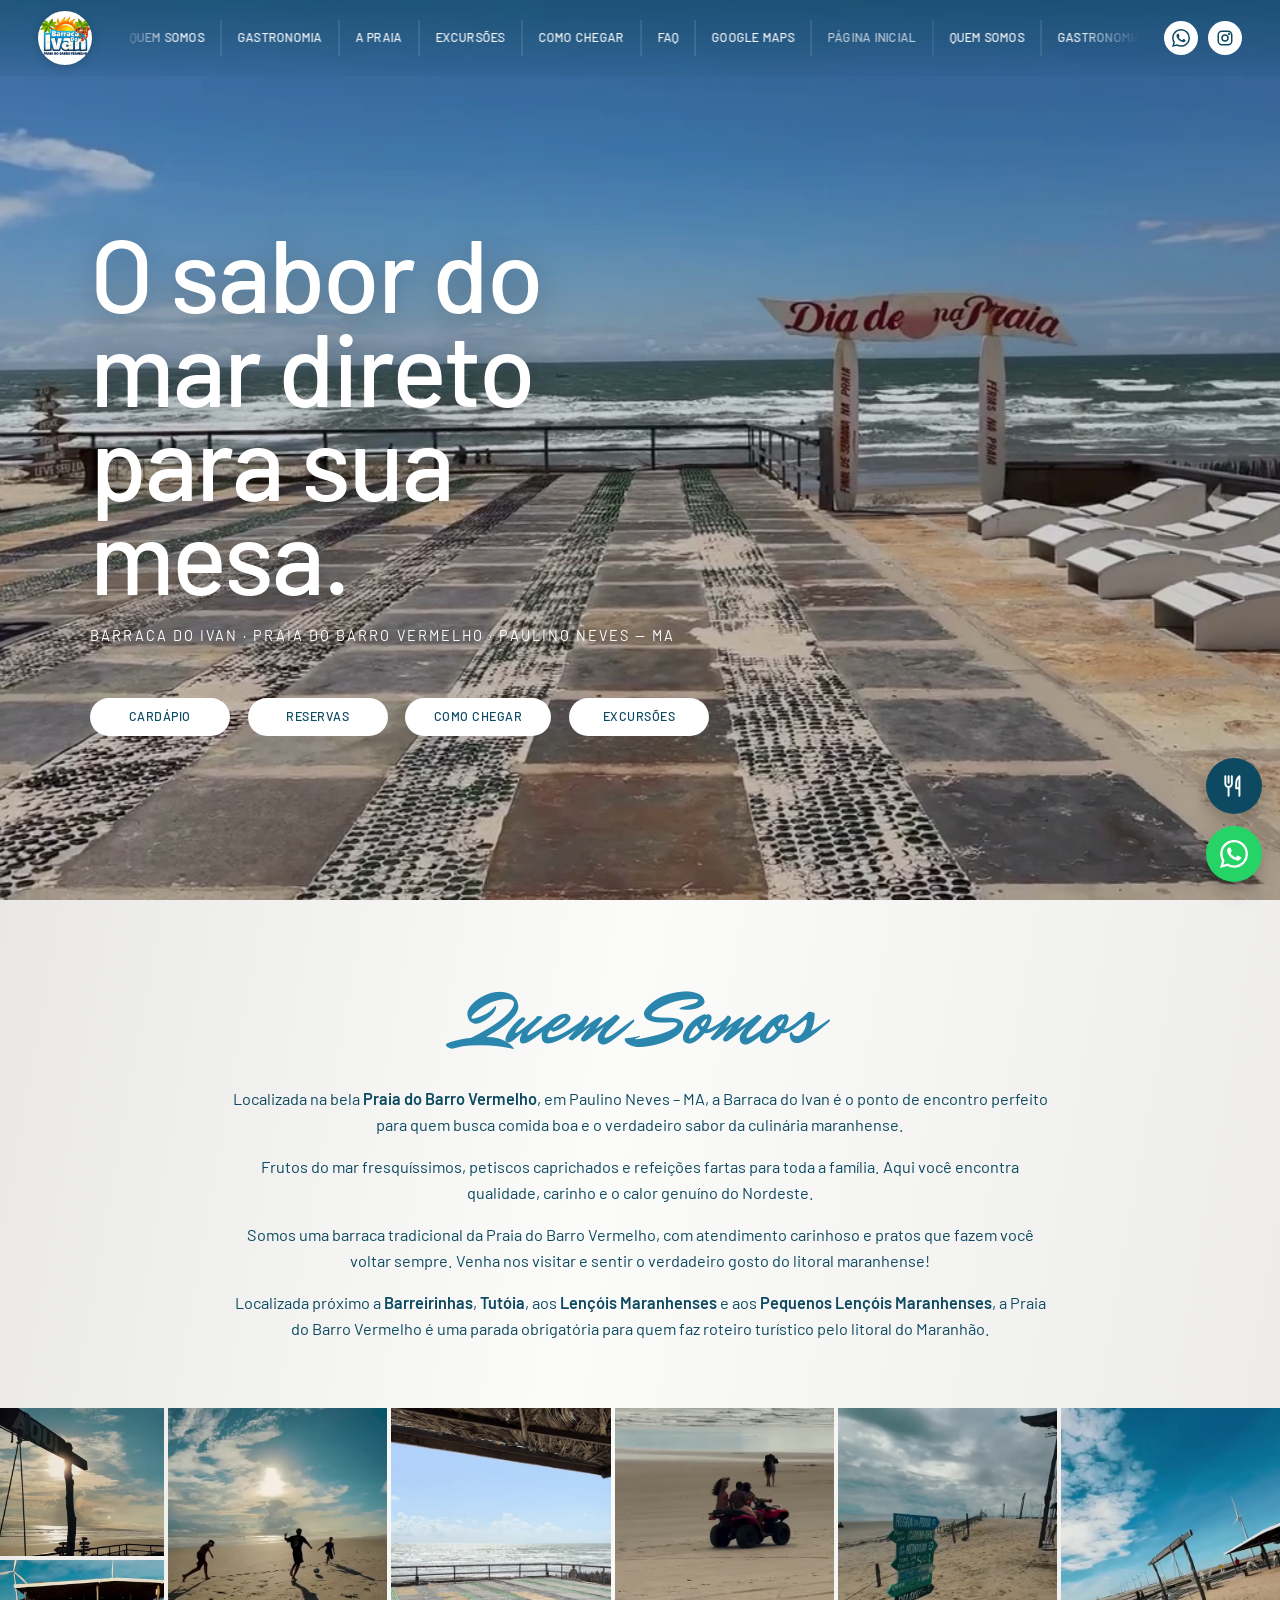
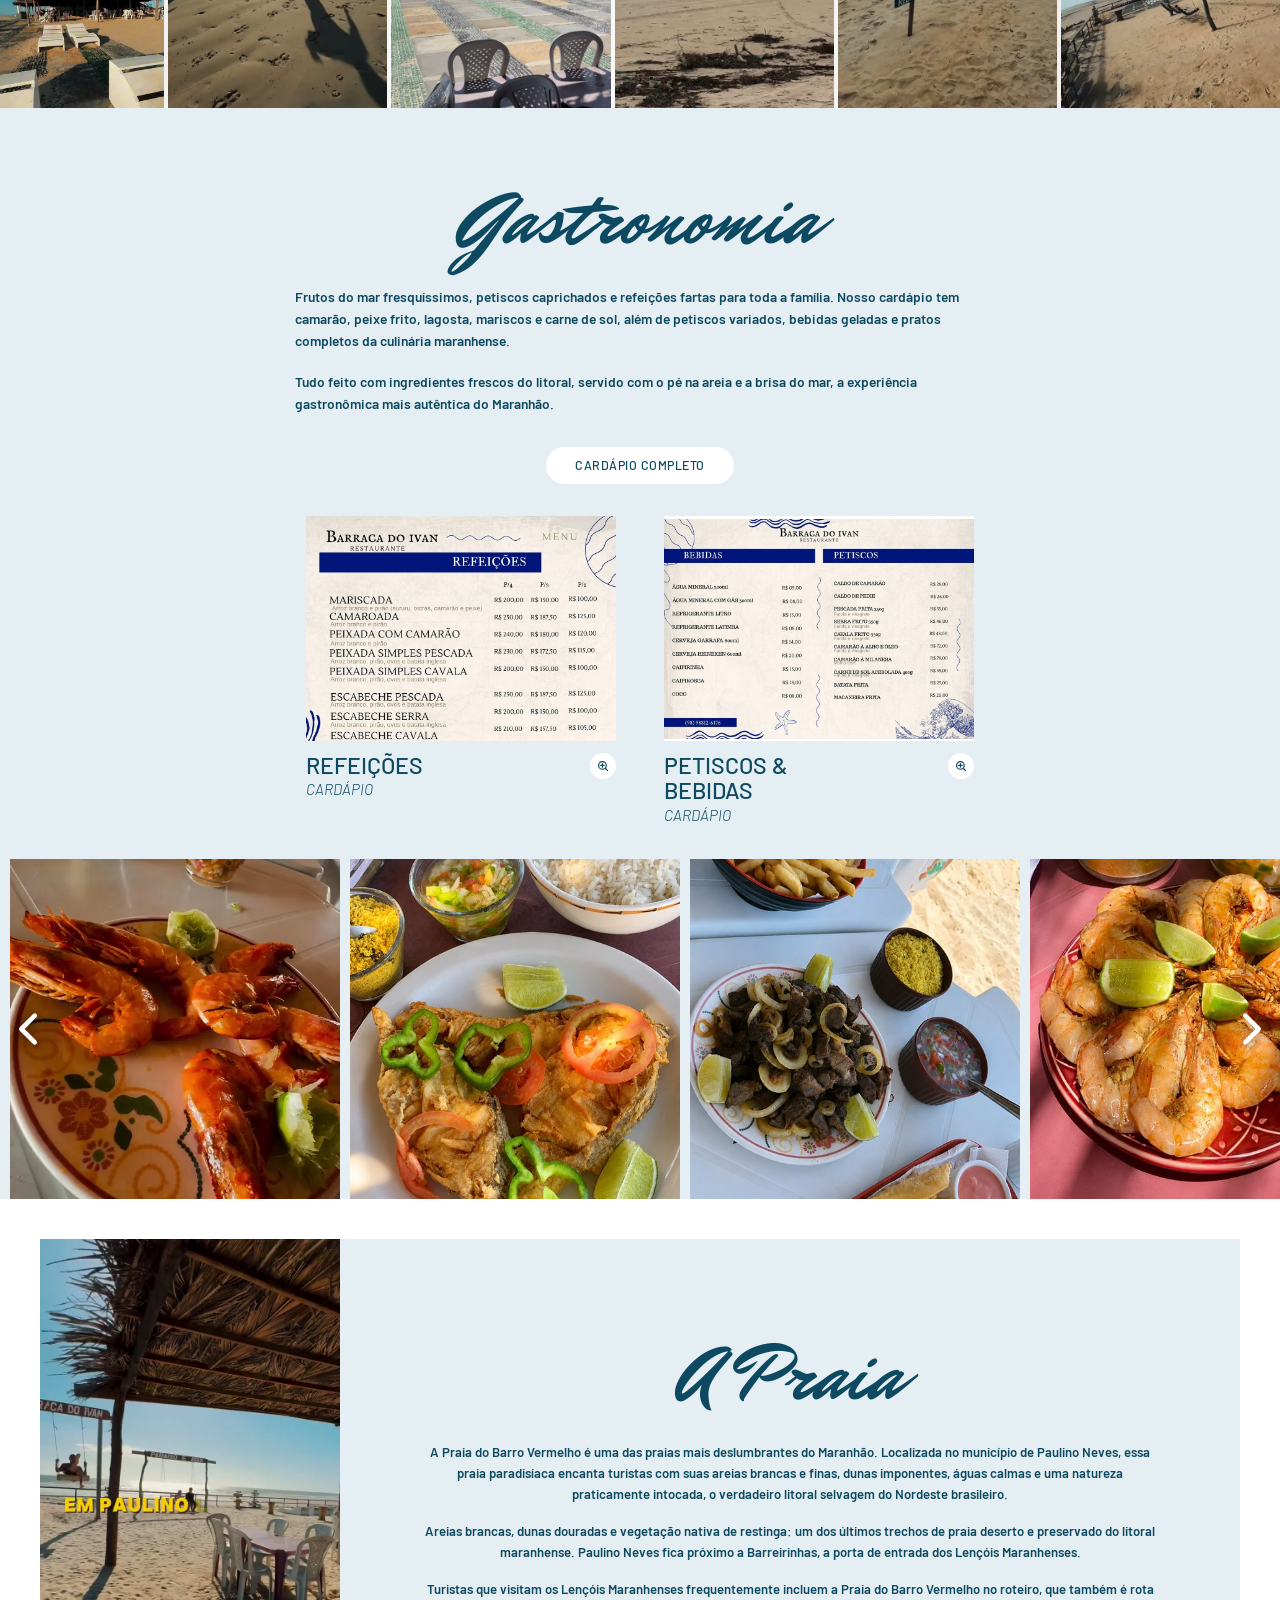
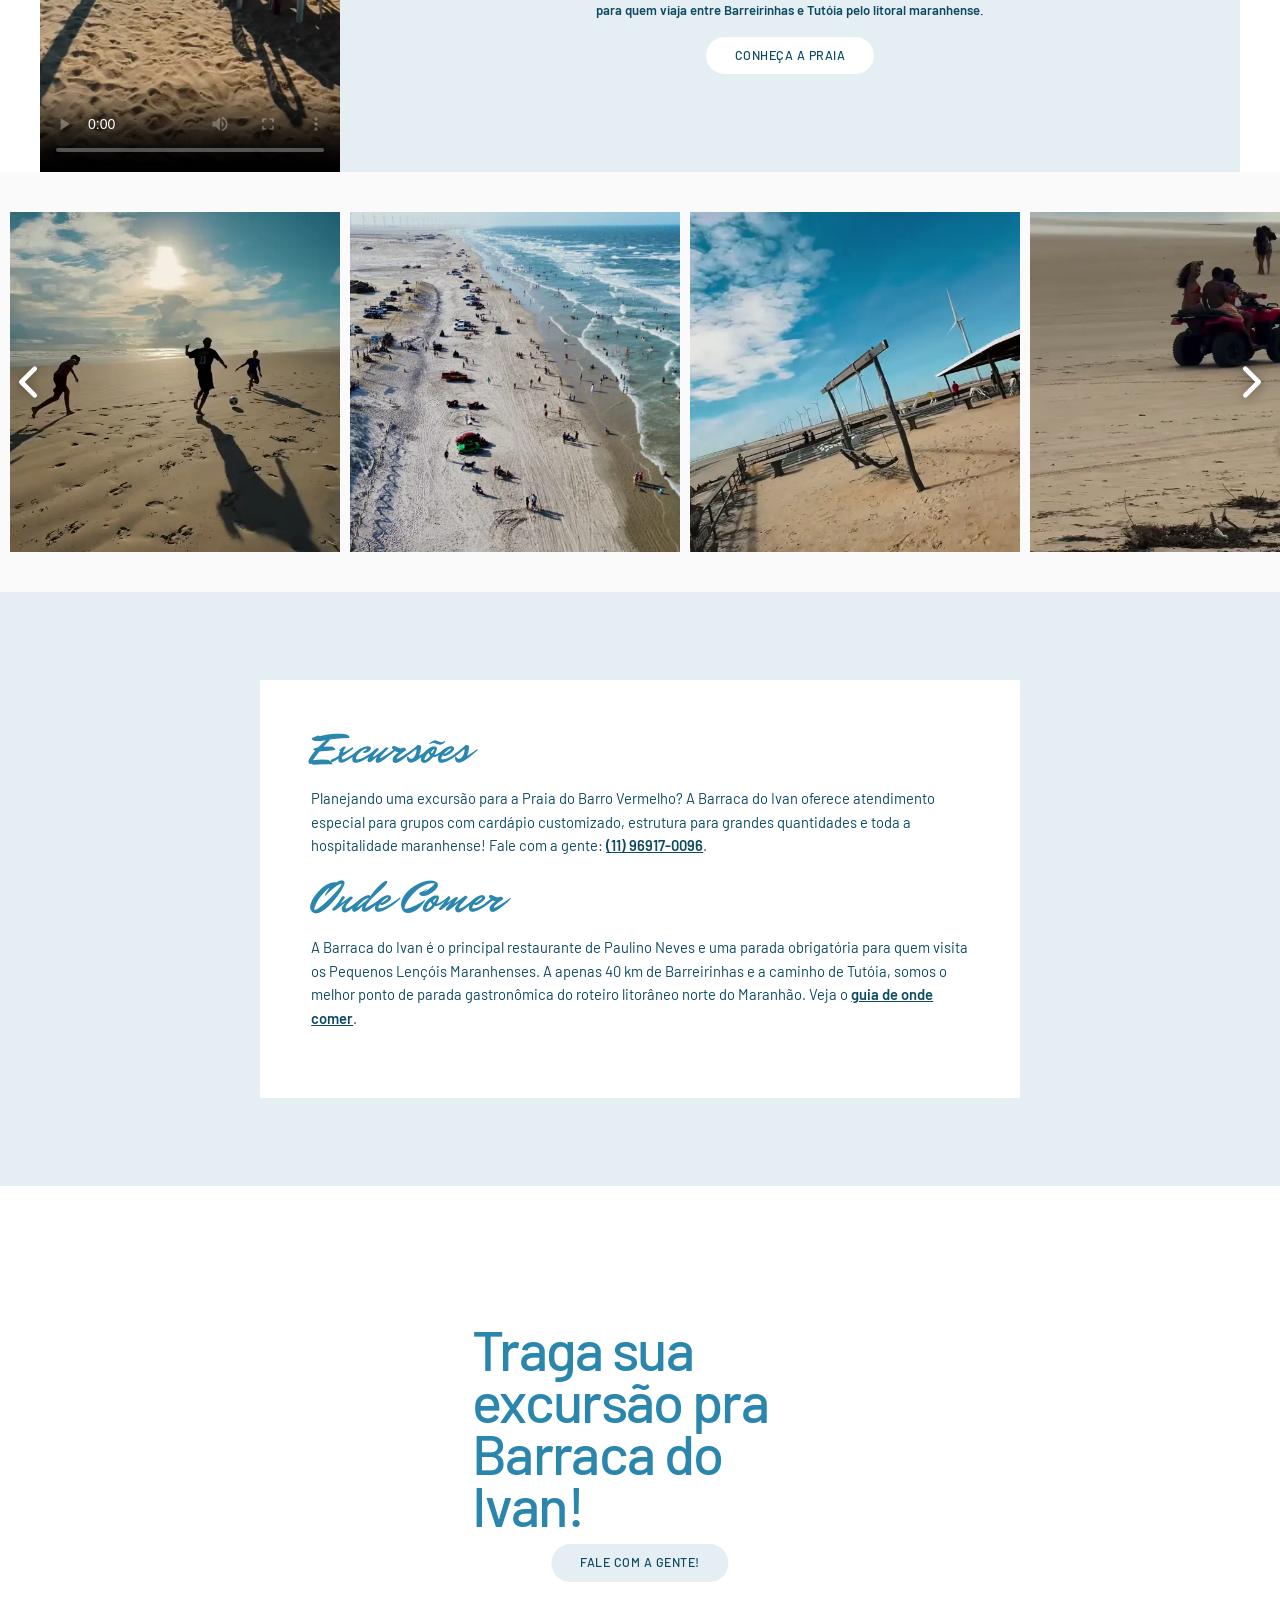
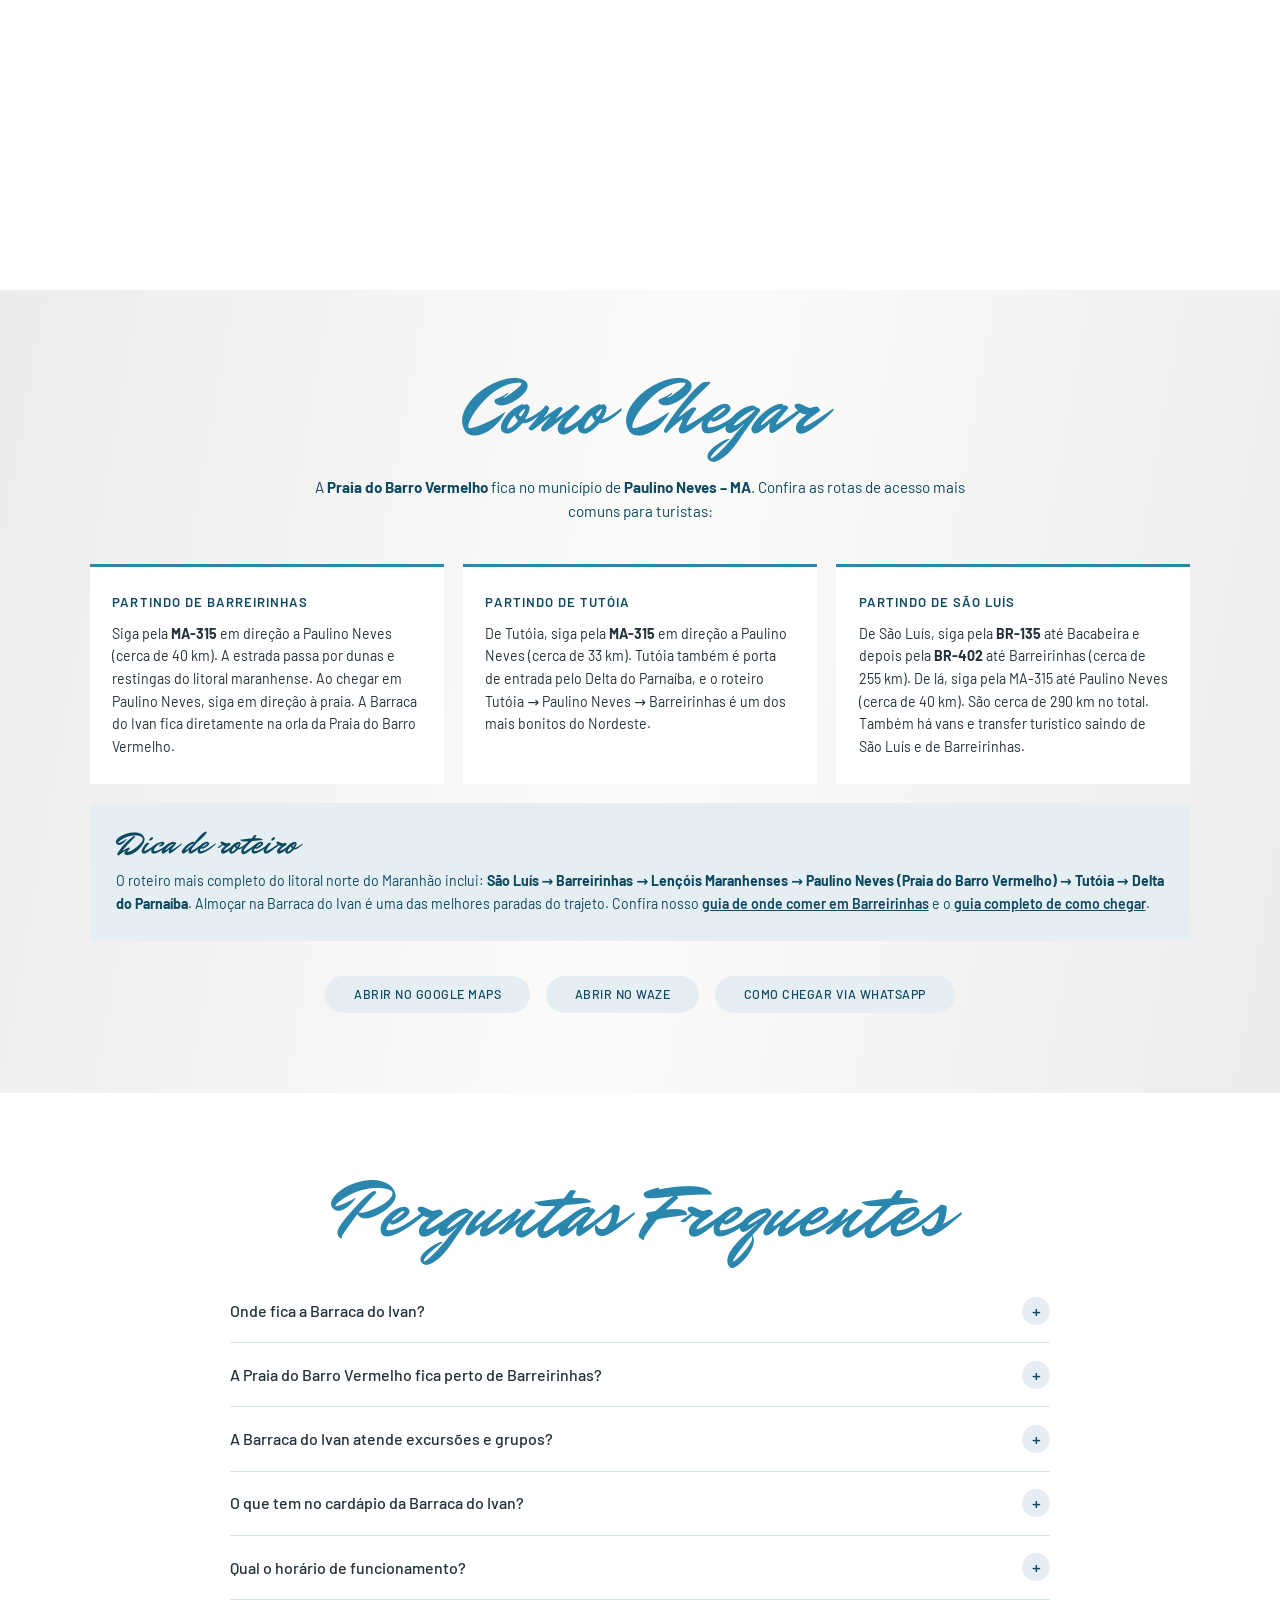
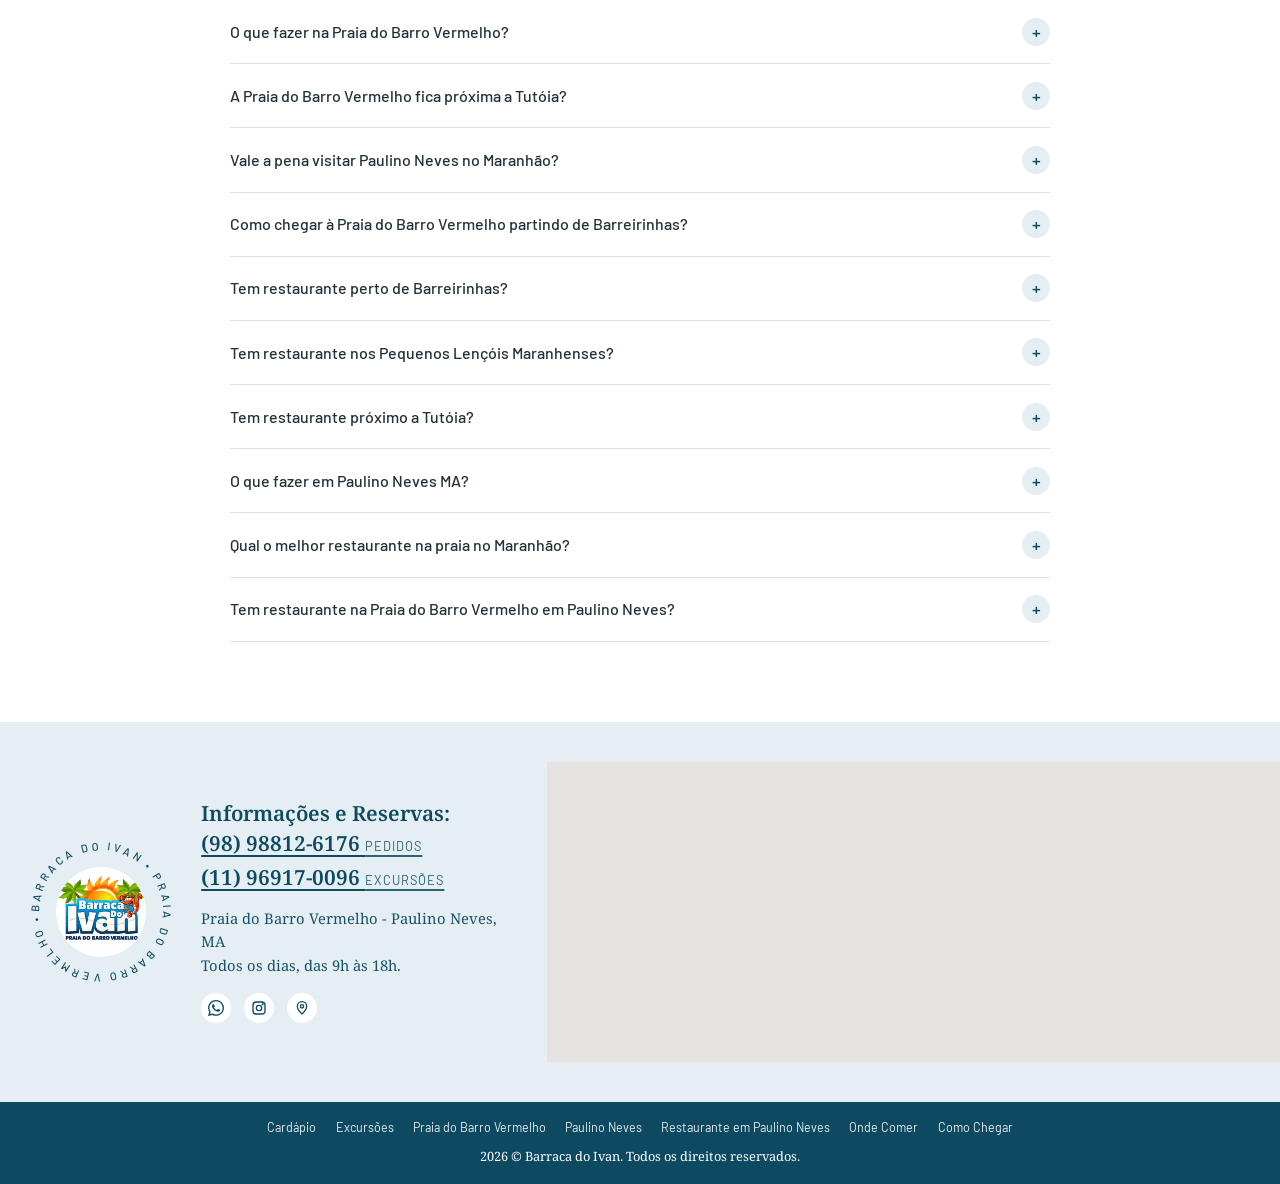
==== index.html @ 0ede88cb "Redesenha o site no estilo pesqueirorj com videos e ajustes para celular - Novo visual (estilo.css +" ====
﻿<!DOCTYPE html>
<html lang="pt-BR">
<head>
<meta charset="UTF-8">
<meta name="viewport" content="width=device-width, initial-scale=1.0">

<!-- ══════════════════════════════════════════════
     SEO PRIMÁRIO
══════════════════════════════════════════════ -->
<title>Barraca do Ivan | Restaurante em Paulino Neves – MA</title>
<meta name="description" content="Frutos do mar frescos na Praia do Barro Vermelho, Paulino Neves – MA. Camarão, peixe frito e petiscos. Perto de Barreirinhas. Atendemos excursões.">
<meta name="keywords" content="Praia do Barro Vermelho, restaurante Paulino Neves, frutos do mar Maranhão, barraca de praia Maranhão, restaurante próximo Barreirinhas, restaurante perto de Barreirinhas, onde comer Barreirinhas, onde comer paulino neves, Lençóis Maranhenses restaurante, restaurante nos pequenos lençóis maranhenses, pequenos lençóis restaurante, excursão Praia Barro Vermelho, Tutóia praia restaurante, restaurante próximo a tutóia, camarão Paulino Neves, Barraca do Ivan, restaurante na praia Maranhão, barraca de praia maranhão, gastronomia maranhense, o que fazer em paulino neves, roteiro litorâneo maranhão, restaurante praia do barro vermelho, restaurante em barreirinhas">
<meta name="robots" content="index, follow, max-snippet:-1, max-image-preview:large, max-video-preview:-1">
<meta name="author" content="Barraca do Ivan">
<meta name="language" content="pt-BR">
<link rel="canonical" href="https://barracadoivan.com/">

<!-- ══════════════════════════════════════════════
     GEO TAGS — SEO LOCAL
══════════════════════════════════════════════ -->
<meta name="geo.region" content="BR-MA">
<meta name="geo.placename" content="Paulino Neves, Maranhão, Brasil">
<meta name="geo.position" content="-2.7186;-42.5458">
<meta name="ICBM" content="-2.7186, -42.5458">

<!-- ══════════════════════════════════════════════
     OPEN GRAPH (Facebook, WhatsApp, LinkedIn)
══════════════════════════════════════════════ -->
<meta property="og:type" content="website">
<meta property="og:title" content="Barraca do Ivan | Restaurante em Paulino Neves – MA">
<meta property="og:description" content="Frutos do mar frescos na Praia do Barro Vermelho, Paulino Neves – MA. Camarão, peixe frito e petiscos. Perto de Barreirinhas. Atendemos excursões.">
<meta property="og:url" content="https://barracadoivan.com/">
<meta property="og:image" content="https://barracadoivan.com/Imagens/barraca.jpg">
<meta property="og:image:width" content="1200">
<meta property="og:image:height" content="630">
<meta property="og:image:alt" content="Barraca do Ivan na  Praia do Barro Vermelho, Paulino Neves MA">
<meta property="og:locale" content="pt_BR">
<meta property="og:site_name" content="Barraca do Ivan">

<!-- ══════════════════════════════════════════════
     TWITTER CARD
══════════════════════════════════════════════ -->
<meta name="twitter:card" content="summary_large_image">
<meta name="twitter:title" content="Barraca do Ivan | Restaurante em Paulino Neves – MA">
<meta name="twitter:description" content="Frutos do mar frescos na Praia do Barro Vermelho, Paulino Neves – MA. Camarão, peixe frito e petiscos. Perto de Barreirinhas. Atendemos excursões.">
<meta name="twitter:image" content="https://barracadoivan.com/Imagens/barraca.jpg">

<!-- ══════════════════════════════════════════════
     FAVICON / LOGO — aparece no Google e navegador
══════════════════════════════════════════════ -->
<link rel="icon" type="image/x-icon" href="Imagens/favicon.ico">
<link rel="shortcut icon" href="Imagens/favicon.ico">
<link rel="apple-touch-icon" href="Imagens/logo.jpeg">

<!-- ══════════════════════════════════════════════
     MOBILE / PWA
══════════════════════════════════════════════ -->
<meta name="theme-color" content="#E5EEF3">
<meta name="apple-mobile-web-app-capable" content="yes">
<meta name="apple-mobile-web-app-status-bar-style" content="black-translucent">
<meta name="apple-mobile-web-app-title" content="Barraca do Ivan">

<!-- ══════════════════════════════════════════════
     SCHEMA.ORG — DADOS ESTRUTURADOS JSON-LD
══════════════════════════════════════════════ -->
<script type="application/ld+json">
{
  "@context": "https://schema.org",
  "@graph": [
    {
      "@type": "Restaurant",
      "@id": "https://barracadoivan.com/#restaurant",
      "name": "Barraca do Ivan",
      "alternateName": ["Barraca Ivan", "Restaurante Barraca do Ivan", "Barraca do Ivan Praia do Barro Vermelho"],
      "description": "Restaurante de frutos do mar na Praia do Barro Vermelho, Paulino Neves – Maranhão. Próximo a Barreirinhas e aos Lençóis Maranhenses. Especialidade em camarão, peixe frito, lagosta, mariscos e petiscos frescos. Atendimento especial para excursões. O melhor restaurante de praia do litoral norte do Maranhão.",
      "url": "https://barracadoivan.com/",
      "logo": {
        "@type": "ImageObject",
        "url": "https://barracadoivan.com/Imagens/logo.jpeg",
        "width": 512,
        "height": 512
      },
      "telephone": "+5598988126176",
      "image": [
        "https://barracadoivan.com/Imagens/barraca.jpg",
        "https://barracadoivan.com/Imagens/praiadrone.jpeg",
        "https://barracadoivan.com/Imagens/camarao.jpg",
        "https://barracadoivan.com/Imagens/peixefrito.jpg",
        "https://barracadoivan.com/Imagens/carnedesol.jpg"
      ],
      "address": {
        "@type": "PostalAddress",
        "streetAddress": "Praia do Barro Vermelho",
        "addressLocality": "Paulino Neves",
        "addressRegion": "MA",
        "postalCode": "65585-000",
        "addressCountry": "BR"
      },
      "geo": {
        "@type": "GeoCoordinates",
        "latitude": -2.7186,
        "longitude": -42.5458
      },
      "servesCuisine": ["Frutos do Mar", "Culinária Maranhense", "Nordestina", "Peixes e Mariscos", "Camarão", "Frutos do Mar Frescos"],
      "priceRange": "R$-R$$",
      "menu": "https://barracadoivan.com/#cardapio",
      "hasMap": "https://maps.app.goo.gl/vjuzgA27zzzx3Y1H8",
      "openingHours": "Mo-Su 09:00-18:00",
      "paymentAccepted": "Cash, PIX",
      "currenciesAccepted": "BRL",
      "keywords": "restaurante perto de barreirinhas, restaurante próximo a tutóia, restaurante nos pequenos lençóis, onde comer paulino neves, restaurante na praia maranhão, pequenos lençóis restaurante, restaurante praia do barro vermelho",
      "areaServed": [
        {"@type": "City", "name": "Paulino Neves", "sameAs": "https://www.wikidata.org/wiki/Q2684835"},
        {"@type": "City", "name": "Barreirinhas"},
        {"@type": "City", "name": "Tutóia"},
        {"@type": "AdministrativeArea", "name": "Pequenos Lençóis Maranhenses"},
        {"@type": "AdministrativeArea", "name": "Lençóis Maranhenses"}
      ],
      "amenityFeature": [
        {"@type": "LocationFeatureSpecification", "name": "Beira-Mar", "value": true},
        {"@type": "LocationFeatureSpecification", "name": "Ambiente Familiar", "value": true},
        {"@type": "LocationFeatureSpecification", "name": "Atendimento a Excursões", "value": true},
        {"@type": "LocationFeatureSpecification", "name": "Estacionamento", "value": true},
        {"@type": "LocationFeatureSpecification", "name": "Vista para o Mar", "value": true}
      ],
      "sameAs": ["https://www.instagram.com/barraca.do.ivan"],
      "contactPoint": [
        {
          "@type": "ContactPoint",
          "telephone": "+5598988126176",
          "contactType": "customer service",
          "availableLanguage": "Portuguese"
        },
        {
          "@type": "ContactPoint",
          "telephone": "+5511969170096",
          "contactType": "reservations",
          "availableLanguage": "Portuguese"
        }
      ]
    },
    {
      "@type": "TouristAttraction",
      "@id": "https://barracadoivan.com/#praia-barro-vermelho",
      "name": "Praia do Barro Vermelho",
      "description": "A Praia do Barro Vermelho é uma das praias mais belas do Maranhão, localizada em Paulino Neves. Com suas areias brancas, dunas e águas calmas, é um destino turístico próximo a Barreirinhas e aos Lençóis Maranhenses. Ideal para excursões, mergulho, lazer e gastronomia de frutos do mar.",
      "url": "https://barracadoivan.com/#praia",
      "image": "https://barracadoivan.com/Imagens/praiadrone.jpeg",
      "address": {
        "@type": "PostalAddress",
        "addressLocality": "Paulino Neves",
        "addressRegion": "MA",
        "addressCountry": "BR"
      },
      "geo": {
        "@type": "GeoCoordinates",
        "latitude": -2.7186,
        "longitude": -42.5458
      },
      "touristType": ["Turistas", "Famílias", "Excursionistas", "Mochileiros"],
      "isAccessibleForFree": true,
      "publicAccess": true,
      "containedInPlace": [
        {"@type": "TouristAttraction", "name": "Pequenos Lençóis Maranhenses", "description": "Os Pequenos Lençóis Maranhenses ficam em Paulino Neves"},
        {"@type": "TouristAttraction", "name": "Lençóis Maranhenses"},
        {"@type": "TouristAttraction", "name": "Delta do Parnaíba"}
      ]
    },
    {
      "@type": "WebSite",
      "@id": "https://barracadoivan.com/#website",
      "url": "https://barracadoivan.com/",
      "name": "Barraca do Ivan – Praia do Barro Vermelho",
      "description": "Site oficial da Barraca do Ivan – Restaurante na Praia do Barro Vermelho, Paulino Neves MA. Frutos do mar, excursões e muito mais.",
      "inLanguage": "pt-BR",
      "publisher": {"@id": "https://barracadoivan.com/#restaurant"}
    },
    {
      "@type": "FoodEstablishment",
      "@id": "https://barracadoivan.com/#foodestablishment",
      "name": "Barraca do Ivan",
      "description": "Restaurante próximo a Barreirinhas e Tutóia, nos Pequenos Lençóis Maranhenses. O melhor restaurante de Paulino Neves MA.",
      "address": {
        "@type": "PostalAddress",
        "streetAddress": "Praia do Barro Vermelho",
        "addressLocality": "Paulino Neves",
        "addressRegion": "MA",
        "postalCode": "65585-000",
        "addressCountry": "BR"
      },
      "geo": {"@type": "GeoCoordinates", "latitude": -2.7186, "longitude": -42.5458},
      "telephone": "+5598988126176",
      "openingHoursSpecification": [
        {
          "@type": "OpeningHoursSpecification",
          "dayOfWeek": ["Saturday","Sunday","Monday","Tuesday","Wednesday","Thursday","Friday"],
          "opens": "09:00",
          "closes": "18:00"
        }
      ],
      "servesCuisine": ["Frutos do Mar","Culinária Maranhense","Peixes e Mariscos","Camarão"],
      "priceRange": "R$-R$$",
      "url": "https://barracadoivan.com/"
    },
    {
      "@type": "BreadcrumbList",
      "itemListElement": [
        {"@type": "ListItem", "position": 1, "name": "Maranhão", "item": "https://barracadoivan.com/"},
        {"@type": "ListItem", "position": 2, "name": "Paulino Neves", "item": "https://barracadoivan.com/#sobre"},
        {"@type": "ListItem", "position": 3, "name": "Praia do Barro Vermelho", "item": "https://barracadoivan.com/#praia"},
        {"@type": "ListItem", "position": 4, "name": "Barraca do Ivan", "item": "https://barracadoivan.com/#contato"}
      ]
    },
    {
      "@type": "FAQPage",
      "mainEntity": [
        {
          "@type": "Question",
          "name": "Onde fica a Praia do Barro Vermelho?",
          "acceptedAnswer": {
            "@type": "Answer",
            "text": "A Praia do Barro Vermelho fica em Paulino Neves, no Maranhão. É uma praia paradisíaca com areias brancas e dunas, localizada próxima a Barreirinhas e aos Lençóis Maranhenses, no litoral norte do Maranhão."
          }
        },
        {
          "@type": "Question",
          "name": "Como chegar à Praia do Barro Vermelho em Paulino Neves?",
          "acceptedAnswer": {
            "@type": "Answer",
            "text": "Para chegar à Praia do Barro Vermelho em Paulino Neves: saindo de Barreirinhas, siga pela MA-315 até Paulino Neves (cerca de 40 km). Saindo de Tutóia, siga também pela MA-315 (cerca de 33 km). A Barraca do Ivan fica diretamente na praia."
          }
        },
        {
          "@type": "Question",
          "name": "A Praia do Barro Vermelho fica perto de Barreirinhas?",
          "acceptedAnswer": {
            "@type": "Answer",
            "text": "Sim! A Praia do Barro Vermelho em Paulino Neves fica próxima a Barreirinhas e é um destino muito procurado por turistas que visitam os Lençóis Maranhenses. É a parada perfeita para almoçar frutos do mar frescos durante o roteiro turístico pelo Maranhão."
          }
        },
        {
          "@type": "Question",
          "name": "O que fazer na Praia do Barro Vermelho?",
          "acceptedAnswer": {
            "@type": "Answer",
            "text": "Na Praia do Barro Vermelho você pode: banhar-se nas águas calmas, passear pelas dunas, fazer trilhas, comer frutos do mar frescos na Barraca do Ivan, fotografar a paisagem deslumbrante e fazer passeios de buggy. É uma das praias mais bonitas do Maranhão."
          }
        },
        {
          "@type": "Question",
          "name": "Tem restaurante na Praia do Barro Vermelho?",
          "acceptedAnswer": {
            "@type": "Answer",
            "text": "Sim! A Barraca do Ivan é o restaurante referência na Praia do Barro Vermelho, em Paulino Neves – MA. Servimos frutos do mar frescos, camarão, peixe frito, petiscos e bebidas geladas. Atendemos também grupos e excursões."
          }
        },
        {
          "@type": "Question",
          "name": "Quais restaurantes têm em Paulino Neves?",
          "acceptedAnswer": {
            "@type": "Answer",
            "text": "A Barraca do Ivan é o principal restaurante de Paulino Neves, localizado na Praia do Barro Vermelho. Especialidade em frutos do mar frescos, culinária maranhense e atendimento para excursões dos Lençóis Maranhenses."
          }
        },
        {
          "@type": "Question",
          "name": "Vale a pena visitar Paulino Neves?",
          "acceptedAnswer": {
            "@type": "Answer",
            "text": "Com certeza! Paulino Neves é uma cidade encantadora do Maranhão com a deslumbrante Praia do Barro Vermelho. Fica próxima a Barreirinhas e aos Lençóis Maranhenses, sendo um destino ideal para quem busca praia selvagem, natureza e frutos do mar frescos."
          }
        },
        {
          "@type": "Question",
          "name": "A Barraca do Ivan atende excursões e grupos?",
          "acceptedAnswer": {
            "@type": "Answer",
            "text": "Sim! A Barraca do Ivan oferece atendimento especial para grupos e excursões com cardápio personalizado e estrutura para grandes quantidades. Entre em contato pelo WhatsApp (11) 96917-0096 para reservar."
          }
        },
        {
          "@type": "Question",
          "name": "O que tem no cardápio da Barraca do Ivan?",
          "acceptedAnswer": {
            "@type": "Answer",
            "text": "O cardápio inclui frutos do mar frescos: camarão, peixe frito, lagosta, mariscos e carne de sol, além de petiscos variados, bebidas geladas e pratos completos da culinária maranhense. Tudo preparado com ingredientes frescos do litoral!"
          }
        },
        {
          "@type": "Question",
          "name": "Qual o horário de funcionamento da Barraca do Ivan?",
          "acceptedAnswer": {
            "@type": "Answer",
            "text": "A Barraca do Ivan funciona todos os dias das 9h às 18h. Para excursões e pedidos agendados, entre em contato com antecedência pelo WhatsApp (98) 98812-6176."
          }
        },
        {
          "@type": "Question",
          "name": "Tem restaurante perto de Barreirinhas?",
          "acceptedAnswer": {
            "@type": "Answer",
            "text": "Sim! A Barraca do Ivan fica a apenas 40km de Barreirinhas, na Praia do Barro Vermelho em Paulino Neves – MA. É uma parada obrigatória no roteiro de quem sai de Barreirinhas rumo a Tutóia ou ao Delta do Parnaíba."
          }
        },
        {
          "@type": "Question",
          "name": "Tem restaurante nos Pequenos Lençóis Maranhenses?",
          "acceptedAnswer": {
            "@type": "Answer",
            "text": "A Barraca do Ivan fica na Praia do Barro Vermelho, em Paulino Neves – região dos Pequenos Lençóis Maranhenses. Servimos frutos do mar frescos, camarão, peixe frito e petiscos para turistas que fazem o roteiro pelos Pequenos Lençóis e Lençóis Maranhenses."
          }
        },
        {
          "@type": "Question",
          "name": "Tem restaurante próximo a Tutóia?",
          "acceptedAnswer": {
            "@type": "Answer",
            "text": "Sim! A Barraca do Ivan fica em Paulino Neves, que está na rota entre Tutóia e Barreirinhas. É uma parada perfeita para quem viaja do Delta do Parnaíba (Tutóia) em direção aos Lençóis Maranhenses (Barreirinhas)."
          }
        },
        {
          "@type": "Question",
          "name": "O que fazer em Paulino Neves MA?",
          "acceptedAnswer": {
            "@type": "Answer",
            "text": "Em Paulino Neves você pode visitar a Praia do Barro Vermelho, passear pelos Pequenos Lençóis Maranhenses, fazer trilhas nas dunas, praticar esportes náuticos e comer frutos do mar frescos na Barraca do Ivan. É um destino tranquilo e paradisíaco no litoral maranhense."
          }
        },
        {
          "@type": "Question",
          "name": "Qual o melhor restaurante na praia no Maranhão?",
          "acceptedAnswer": {
            "@type": "Answer",
            "text": "A Barraca do Ivan é um dos melhores restaurantes na praia do Maranhão, localizado diretamente na Praia do Barro Vermelho em Paulino Neves – MA. Com frutos do mar frescos, vista para o mar e ambiente familiar, é referência gastronômica no litoral norte do Maranhão."
          }
        },
        {
          "@type": "Question",
          "name": "Tem restaurante na Praia do Barro Vermelho em Paulino Neves?",
          "acceptedAnswer": {
            "@type": "Answer",
            "text": "Sim! A Barraca do Ivan é o restaurante referência na Praia do Barro Vermelho em Paulino Neves – MA. Funciona todos os dias das 9h às 18h com frutos do mar frescos, camarão, peixe frito, carne de sol e bebidas geladas. Atendemos também grupos e excursões com reserva prévia."
          }
        }
      ]
    }
  ]
}
</script>

<script type="application/ld+json">
{
  "@context": "https://schema.org",
  "@type": "VideoObject",
  "name": "Barraca do Ivan – Praia do Barro Vermelho, Paulino Neves MA",
  "description": "Conheça a Barraca do Ivan e a Praia do Barro Vermelho, em Paulino Neves – Maranhão. Frutos do mar com o pé na areia, perto de Barreirinhas e dos Lençóis Maranhenses.",
  "thumbnailUrl": "https://barracadoivan.com/videos/divulgacao-capa.webp",
  "contentUrl": "https://barracadoivan.com/videos/divulgacao.mp4",
  "uploadDate": "2026-10-27",
  "duration": "PT23S"
}
</script>

<!-- ══════════════════════════════════════════════
     FONTES E ESTILOS
══════════════════════════════════════════════ -->
<link rel="preconnect" href="https://fonts.googleapis.com">
<link rel="preconnect" href="https://fonts.gstatic.com" crossorigin>
<link rel="preload" href="videos/hero-mar-capa.webp" as="image" type="image/webp">
<link rel="preload" href="https://fonts.googleapis.com/css2?family=Barlow:ital,wght@0,300;0,400;0,500;0,600;1,300&family=Mr+Dafoe&family=Noto+Serif:wght@600&display=swap" as="style" onload="this.onload=null;this.rel='stylesheet'">
<noscript><link rel="stylesheet" href="https://fonts.googleapis.com/css2?family=Barlow:ital,wght@0,300;0,400;0,500;0,600;1,300&family=Mr+Dafoe&family=Noto+Serif:wght@600&display=swap"></noscript>
<link rel="stylesheet" href="estilo.css?v=20261028f">

</head>
<body>

<!-- ÍCONES (usados com <use href="#...">) -->
<svg width="0" height="0" style="position:absolute" aria-hidden="true">
  <symbol id="i-wpp" viewBox="0 0 24 24"><path fill="currentColor" d="M17.472 14.382c-.297-.149-1.758-.867-2.03-.967-.273-.099-.471-.148-.67.15-.197.297-.767.966-.94 1.164-.173.199-.347.223-.644.075-.297-.15-1.255-.463-2.39-1.475-.883-.788-1.48-1.761-1.653-2.059-.173-.297-.018-.458.13-.606.134-.133.298-.347.446-.52.149-.174.198-.298.298-.497.099-.198.05-.371-.025-.52-.075-.149-.669-1.612-.916-2.207-.242-.579-.487-.5-.669-.51-.173-.008-.371-.01-.57-.01-.198 0-.52.074-.792.372-.272.297-1.04 1.016-1.04 2.479 0 1.462 1.065 2.875 1.213 3.074.149.198 2.096 3.2 5.077 4.487.709.306 1.262.489 1.694.625.712.227 1.36.195 1.871.118.571-.085 1.758-.719 2.006-1.413.248-.694.248-1.289.173-1.413-.074-.124-.272-.198-.57-.347m-5.421 7.403h-.004a9.870 9.870 0 01-5.031-1.378l-.361-.214-3.741.982.998-3.648-.235-.374a9.86 9.86 0 01-1.51-5.26c.001-5.45 4.436-9.884 9.888-9.884 2.64 0 5.122 1.030 6.988 2.898a9.825 9.825 0 012.893 6.994c-.003 5.450-4.437 9.884-9.885 9.884m8.413-18.297A11.815 11.815 0 0012.05 0C5.495 0 .16 5.335.157 11.892c0 2.096.547 4.142 1.588 5.945L.057 24l6.305-1.654a11.882 11.882 0 005.683 1.448h.005c6.554 0 11.89-5.335 11.893-11.893a11.821 11.821 0 00-3.48-8.413z"/></symbol>
  <symbol id="i-insta" viewBox="0 0 24 24" fill="none" stroke="currentColor" stroke-width="2" stroke-linecap="round" stroke-linejoin="round"><rect x="3" y="3" width="18" height="18" rx="5"/><circle cx="12" cy="12" r="4"/><circle cx="17.5" cy="6.5" r="0.6" fill="currentColor"/></symbol>
  <symbol id="i-pin" viewBox="0 0 24 24" fill="none" stroke="currentColor" stroke-width="2" stroke-linecap="round" stroke-linejoin="round"><path d="M12 21s-7-6.2-7-11.5A7 7 0 0 1 19 9.5C19 14.8 12 21 12 21z"/><circle cx="12" cy="9.5" r="2.5"/></symbol>
  <symbol id="i-lupa" viewBox="0 0 24 24" fill="none" stroke="currentColor" stroke-width="2" stroke-linecap="round" stroke-linejoin="round"><circle cx="11" cy="11" r="6.5"/><path d="m20 20-4.2-4.2M11 8v6M8 11h6"/></symbol>
  <symbol id="i-esq" viewBox="0 0 24 24" fill="none" stroke="currentColor" stroke-width="2.4" stroke-linecap="round" stroke-linejoin="round"><path d="m15 5-7 7 7 7"/></symbol>
  <symbol id="i-dir" viewBox="0 0 24 24" fill="none" stroke="currentColor" stroke-width="2.4" stroke-linecap="round" stroke-linejoin="round"><path d="m9 5 7 7-7 7"/></symbol>
</svg>

<a class="cardapio-float" href="cardapio.html#cardapio-menu" aria-label="Ver o cardápio" title="Cardápio"><svg viewBox="0 0 24 24" width="26" height="26" fill="none" stroke="currentColor" stroke-width="1.8" stroke-linecap="round" stroke-linejoin="round" aria-hidden="true"><path d="M4 3v7a3 3 0 0 0 3 3v8M7 3v6M10 3v7a3 3 0 0 1-3 3"/><path d="M17 21V3c-2 1.5-3 4-3 7v4h3"/></svg></a>
<a class="wpp-float" href="https://wa.me/5598988126176?text=Ol%C3%A1%2C+gostaria+de+agendar+meu+pedido+!" target="_blank" rel="noopener" aria-label="Falar no WhatsApp"><svg class="ico" width="1.1em" height="1.1em"><use href="#i-wpp"/></svg></a>

<!-- LIGHTBOX -->
<div class="lightbox" id="lightbox" role="dialog" aria-modal="true" aria-label="Imagem ampliada" onclick="closeLightbox()">
  <button type="button" class="lightbox-close" aria-label="Fechar">&times;</button>
  <img id="lightbox-img" alt="">
</div>

<!-- CABEÇALHO -->
<header class="topo" id="topo">
  <div class="topo-linha">
    <a class="marca" href="index.html" aria-label="Barraca do Ivan – página inicial">
      <picture>
        <source srcset="Imagens/logo.webp" type="image/webp">
        <img src="Imagens/logo.jpeg" alt="Logo Barraca do Ivan" width="54" height="54">
      </picture>
    </a>
    <nav class="menu" id="menu" aria-label="Menu principal">
      <div class="menu-trilho">
        <a class="atual" href="index.html" aria-current="page">Página Inicial</a>
        <a href="#sobre">Quem Somos</a>
        <a href="#gastronomia">Gastronomia</a>
        <a href="#praia">A Praia</a>
        <a href="excursoes.html">Excursões</a>
        <a href="#como-chegar">Como Chegar</a>
        <a href="#faq">FAQ</a>
        <a href="https://maps.app.goo.gl/vjuzgA27zzzx3Y1H8" target="_blank" rel="noopener">Google Maps</a>
      </div>
    </nav>
    <div class="redes-topo">
      <a class="redondo" href="https://wa.me/5598988126176?text=Ol%C3%A1%2C+gostaria+de+agendar+meu+pedido+!" target="_blank" rel="noopener" aria-label="WhatsApp"><svg class="ico" width="1.1em" height="1.1em"><use href="#i-wpp"/></svg></a>
      <a class="redondo" href="https://www.instagram.com/barraca.do.ivan" target="_blank" rel="noopener" aria-label="Instagram"><svg class="ico" width="1.1em" height="1.1em"><use href="#i-insta"/></svg></a>
    </div>
  </div>
</header>

<main>

<!-- HERO -->
<section class="hero" aria-label="Apresentação">
  <img class="hero-capa" src="videos/hero-mar-capa.webp" alt="" width="1280" height="720" fetchpriority="high">
  <video class="hero-video" id="hero-video" muted loop playsinline preload="auto" poster="videos/hero-mar-capa.webp" aria-hidden="true">
    <source src="videos/hero-mar.mp4" type="video/mp4">
  </video>
  <div class="hero-conteudo">
    <h1>O sabor do mar direto para sua mesa.</h1>
    <p class="hero-local">Barraca do Ivan · Praia do Barro Vermelho · Paulino Neves — MA</p>
    <div class="hero-botoes">
      <a class="pilula" href="cardapio.html#cardapio-menu">Cardápio</a>
      <a class="pilula" href="https://wa.me/5598988126176?text=Ol%C3%A1%2C+gostaria+de+agendar+meu+pedido+!" target="_blank" rel="noopener">Reservas</a>
      <a class="pilula" href="https://maps.app.goo.gl/vjuzgA27zzzx3Y1H8" target="_blank" rel="noopener">Como Chegar</a>
      <a class="pilula" href="excursoes.html">Excursões</a>
    </div>
  </div>
</section>

<!-- QUEM SOMOS -->
<section class="quem" id="sobre">
  <div class="quem-grid">
    <div class="quem-texto sr">
      <h2 class="cursiva">Quem Somos</h2>
      <p>Localizada na bela <strong>Praia do Barro Vermelho</strong>, em Paulino Neves – MA, a Barraca do Ivan é o ponto de encontro perfeito para quem busca comida boa e o verdadeiro sabor da culinária maranhense.</p>
      <p>Frutos do mar fresquíssimos, petiscos caprichados e refeições fartas para toda a família. Aqui você encontra qualidade, carinho e o calor genuíno do Nordeste.</p>
      <p>Somos uma barraca tradicional da Praia do Barro Vermelho, com atendimento carinhoso e pratos que fazem você voltar sempre. Venha nos visitar e sentir o verdadeiro gosto do litoral maranhense!</p>
      <p>Localizada próximo a <strong>Barreirinhas</strong>, <strong>Tutóia</strong>, aos <strong>Lençóis Maranhenses</strong> e aos <strong>Pequenos Lençóis Maranhenses</strong>, a Praia do Barro Vermelho é uma parada obrigatória para quem faz roteiro turístico pelo litoral do Maranhão.</p>
    </div>
  </div>
  <div class="faixa-fotos">
    <div class="duplo">
      <div><img src="Imagens/galeria/praia-7.webp" alt="Balanço de frente para o mar ao pôr do sol na Praia do Barro Vermelho" loading="lazy" width="540" height="960"></div>
      <div><img src="Imagens/galeria/praia-4.webp" alt="Estrutura da Barraca do Ivan com os cata-ventos ao fundo" loading="lazy" width="540" height="960"></div>
    </div>
    <div><img src="Imagens/galeria/praia-3.webp" alt="Crianças correndo na areia da Praia do Barro Vermelho ao entardecer" loading="lazy" width="540" height="960"></div>
    <div><img src="Imagens/IMG_4007.jpg" alt="Mesas da Barraca do Ivan com vista para o mar" loading="lazy" width="504" height="900"></div>
    <div><img src="Imagens/galeria/praia-2.webp" alt="Passeio de quadriciclo na Praia do Barro Vermelho" loading="lazy" width="540" height="960"></div>
    <div><img src="Imagens/galeria/praia-5.webp" alt="Placas de madeira na areia da Praia do Barro Vermelho" loading="lazy" width="540" height="960"></div>
    <div><img src="Imagens/galeria/praia-1.webp" alt="Caminho nas dunas da Praia do Barro Vermelho com céu azul" loading="lazy" width="540" height="960"></div>
  </div>
</section>

<!-- GASTRONOMIA -->
<section class="azul-secao gastro" id="gastronomia">
  <div class="wrap sr">
    <h2 class="cursiva sobre-azul">Gastronomia</h2>
    <div class="texto-centro">
      <p>Frutos do mar fresquíssimos, petiscos caprichados e refeições fartas para toda a família. Nosso cardápio tem camarão, peixe frito, lagosta, mariscos e carne de sol, além de petiscos variados, bebidas geladas e pratos completos da culinária maranhense.</p>
      <p>Tudo feito com ingredientes frescos do litoral, servido com o pé na areia e a brisa do mar, a experiência gastronômica mais autêntica do Maranhão.</p>
    </div>
    <a class="pilula" href="cardapio.html#cardapio-menu">Cardápio completo</a>
    <div class="menus" id="cardapio">
      <div class="menu-card">
        <button type="button" aria-label="Ampliar cardápio de refeições" onclick="openLightbox(this.querySelector('img').currentSrc||this.querySelector('img').src)">
          <picture>
            <source srcset="Imagens/refeicoes.webp" type="image/webp">
            <img src="Imagens/refeicoes.jpeg" alt="Cardápio de refeições da Barraca do Ivan – frutos do mar e pratos da culinária maranhense" loading="lazy" width="1000" height="1413">
          </picture>
        </button>
        <div class="menu-card-rodape">
          <h3>Refeições<em>Cardápio</em></h3>
          <span class="redondo" aria-hidden="true"><svg class="ico" width="1.1em" height="1.1em"><use href="#i-lupa"/></svg></span>
        </div>
      </div>
      <div class="menu-card">
        <button type="button" aria-label="Ampliar cardápio de petiscos e bebidas" onclick="openLightbox(this.querySelector('img').currentSrc||this.querySelector('img').src)">
          <picture>
            <source srcset="Imagens/petiscos.webp" type="image/webp">
            <img src="Imagens/petiscos.jpeg" alt="Petiscos e bebidas geladas da Barraca do Ivan – Praia do Barro Vermelho, Paulino Neves MA" loading="lazy" width="1000" height="708">
          </picture>
        </button>
        <div class="menu-card-rodape">
          <h3>Petiscos &amp;<br>Bebidas<em>Cardápio</em></h3>
          <span class="redondo" aria-hidden="true"><svg class="ico" width="1.1em" height="1.1em"><use href="#i-lupa"/></svg></span>
        </div>
      </div>
    </div>
  </div>
  <div class="carrossel">
    <button type="button" class="seta esq" aria-label="Fotos anteriores"><svg class="ico" width="1.1em" height="1.1em"><use href="#i-esq"/></svg></button>
    <div class="trilho">
      <div><img src="Imagens/galeria/praia-6.webp" alt="Prato de camarão servido na Barraca do Ivan" loading="lazy" width="540" height="960"></div>
      <div><img src="Imagens/peixefrito.jpg" alt="Peixe frito fresco servido na Barraca do Ivan – Praia do Barro Vermelho" loading="lazy" width="507" height="900"></div>
      <div><img src="Imagens/carnedesol.jpg" alt="Carne de sol da culinária maranhense – prato servido na Barraca do Ivan" loading="lazy" width="507" height="900"></div>
      <div><img src="Imagens/camarao.jpg" alt="Camarão fresco grelhado da Barraca do Ivan" loading="lazy" width="507" height="900"></div>
      <div><picture><source srcset="Imagens/barraca.webp" type="image/webp"><img src="Imagens/barraca.jpg" alt="Clientes almoçando na Barraca do Ivan, Praia do Barro Vermelho" loading="lazy" width="1200" height="900"></picture></div>
    </div>
    <button type="button" class="seta dir" aria-label="Próximas fotos"><svg class="ico" width="1.1em" height="1.1em"><use href="#i-dir"/></svg></button>
  </div>
</section>

<!-- A PRAIA (painel com o vídeo) -->
<section class="painel-secao" id="praia">
  <div class="painel sr">
    <div class="painel-midia">
      <video id="video-divulgacao" controls playsinline preload="none" data-poster="videos/divulgacao-capa.webp" width="720" height="1280" aria-label="Vídeo de divulgação da Barraca do Ivan na Praia do Barro Vermelho">
        <!-- Opus primeiro: toca também onde não há AAC (ex.: visualizador do VS Code) -->
        <source src="videos/divulgacao-opus.mp4" type='video/mp4; codecs="avc1.64001F, opus"'>
        <source src="videos/divulgacao.mp4" type='video/mp4; codecs="avc1.64001F, mp4a.40.2"'>
      </video>
    </div>
    <div class="painel-texto">
      <h2 class="cursiva sobre-azul">A Praia</h2>
      <p>A Praia do Barro Vermelho é uma das praias mais deslumbrantes do Maranhão. Localizada no município de Paulino Neves, essa praia paradisíaca encanta turistas com suas areias brancas e finas, dunas imponentes, águas calmas e uma natureza praticamente intocada, o verdadeiro litoral selvagem do Nordeste brasileiro.</p>
      <p>Areias brancas, dunas douradas e vegetação nativa de restinga: um dos últimos trechos de praia deserto e preservado do litoral maranhense. Paulino Neves fica próximo a Barreirinhas, a porta de entrada dos Lençóis Maranhenses.</p>
      <p>Turistas que visitam os Lençóis Maranhenses frequentemente incluem a Praia do Barro Vermelho no roteiro, que também é rota para quem viaja entre Barreirinhas e Tutóia pelo litoral maranhense.</p>
      <a class="pilula" href="praia-do-barro-vermelho.html">Conheça a praia</a>
    </div>
  </div>
  <div class="carrossel claro">
    <button type="button" class="seta esq" aria-label="Fotos anteriores"><svg class="ico" width="1.1em" height="1.1em"><use href="#i-esq"/></svg></button>
    <div class="trilho">
      <div><img src="Imagens/galeria/praia-3.webp" alt="Pôr do sol na Praia do Barro Vermelho" loading="lazy" width="540" height="960"></div>
      <div><picture><source srcset="Imagens/praiadrone.webp" type="image/webp"><img src="Imagens/praiadrone.jpeg" alt="Vista aérea da Praia do Barro Vermelho em Paulino Neves, Maranhão" loading="lazy" width="900" height="506"></picture></div>
      <div><img src="Imagens/galeria/praia-1.webp" alt="Dunas e céu azul na Praia do Barro Vermelho" loading="lazy" width="540" height="960"></div>
      <div><img src="Imagens/galeria/praia-2.webp" alt="Passeio de quadriciclo na areia da Praia do Barro Vermelho" loading="lazy" width="540" height="960"></div>
      <div><img src="Imagens/galeria/praia-5.webp" alt="Placas de madeira na Praia do Barro Vermelho" loading="lazy" width="540" height="960"></div>
      <div><img src="Imagens/galeria/praia-7.webp" alt="Balanço de frente para o mar ao entardecer" loading="lazy" width="540" height="960"></div>
    </div>
    <button type="button" class="seta dir" aria-label="Próximas fotos"><svg class="ico" width="1.1em" height="1.1em"><use href="#i-dir"/></svg></button>
  </div>
</section>

<!-- EXCURSÕES + ONDE COMER -->
<section class="azul-secao triptico-secao" id="excursoes">
  <div class="triptico sr">
    <div class="triptico-texto">
      <h2 class="cursiva media">Excursões</h2>
      <p>Planejando uma excursão para a Praia do Barro Vermelho? A Barraca do Ivan oferece atendimento especial para grupos com cardápio customizado, estrutura para grandes quantidades e toda a hospitalidade maranhense! Fale com a gente: <a href="https://wa.me/5511969170096" target="_blank" rel="noopener">(11) 96917-0096</a>.</p>
      <h2 class="cursiva media">Onde Comer</h2>
      <p>A Barraca do Ivan é o principal restaurante de Paulino Neves e uma parada obrigatória para quem visita os Pequenos Lençóis Maranhenses. A apenas 40 km de Barreirinhas e a caminho de Tutóia, somos o melhor ponto de parada gastronômica do roteiro litorâneo norte do Maranhão. Veja o <a href="onde-comer-barreirinhas.html">guia de onde comer</a>.</p>
    </div>
  </div>
</section>

<!-- CHAMADA -->
<section class="chamada" aria-label="Excursões e grupos">
  <div class="chamada-fundo">
    <picture>
      <source srcset="Imagens/praiadrone.webp 900w, Imagens/praiadrone-1600.webp 1600w" sizes="100vw" type="image/webp">
      <img src="Imagens/praiadrone.jpeg" alt="Vista aérea da Praia do Barro Vermelho, em Paulino Neves – MA" loading="lazy" width="1600" height="900">
    </picture>
  </div>
  <div class="chamada-caixa sr">
    <h2>Traga sua excursão pra Barraca do Ivan!</h2>
    <a class="pilula azul" href="https://wa.me/5511969170096?text=Ol%C3%A1%2C+gostaria+de+informa%C3%A7%C3%B5es+sobre+excurs%C3%B5es+para+a+Praia+do+Barro+Vermelho!" target="_blank" rel="noopener">Fale com a gente!</a>
  </div>
</section>

<!-- COMO CHEGAR -->
<section class="claro-secao" id="como-chegar">
  <div class="wrap sr">
    <h2 class="cursiva">Como Chegar</h2>
    <p class="intro">A <strong>Praia do Barro Vermelho</strong> fica no município de <strong>Paulino Neves – MA</strong>. Confira as rotas de acesso mais comuns para turistas:</p>
    <div class="rotas">
      <div class="rota">
        <h3>Partindo de Barreirinhas</h3>
        <p>Siga pela <strong>MA-315</strong> em direção a Paulino Neves (cerca de 40 km). A estrada passa por dunas e restingas do litoral maranhense. Ao chegar em Paulino Neves, siga em direção à praia. A Barraca do Ivan fica diretamente na orla da Praia do Barro Vermelho.</p>
      </div>
      <div class="rota">
        <h3>Partindo de Tutóia</h3>
        <p>De Tutóia, siga pela <strong>MA-315</strong> em direção a Paulino Neves (cerca de 33 km). Tutóia também é porta de entrada pelo Delta do Parnaíba, e o roteiro Tutóia → Paulino Neves → Barreirinhas é um dos mais bonitos do Nordeste.</p>
      </div>
      <div class="rota">
        <h3>Partindo de São Luís</h3>
        <p>De São Luís, siga pela <strong>BR-135</strong> até Bacabeira e depois pela <strong>BR-402</strong> até Barreirinhas (cerca de 255 km). De lá, siga pela MA-315 até Paulino Neves (cerca de 40 km). São cerca de 290 km no total. Também há vans e transfer turístico saindo de São Luís e de Barreirinhas.</p>
      </div>
    </div>
    <div class="dica-rota">
      <h3>Dica de roteiro</h3>
      <p>O roteiro mais completo do litoral norte do Maranhão inclui: <strong>São Luís → Barreirinhas → Lençóis Maranhenses → Paulino Neves (Praia do Barro Vermelho) → Tutóia → Delta do Parnaíba</strong>. Almoçar na Barraca do Ivan é uma das melhores paradas do trajeto. Confira nosso <a href="onde-comer-barreirinhas.html">guia de onde comer em Barreirinhas</a> e o <a href="como-chegar-paulino-neves.html">guia completo de como chegar</a>.</p>
    </div>
    <div class="botoes">
      <a class="pilula azul" href="https://maps.app.goo.gl/vjuzgA27zzzx3Y1H8" target="_blank" rel="noopener">Abrir no Google Maps</a>
      <a class="pilula azul" href="https://waze.com/ul?ll=-2.7186,-42.5458&amp;navigate=yes" target="_blank" rel="noopener">Abrir no Waze</a>
      <a class="pilula azul" href="https://wa.me/5598988126176?text=Ol%C3%A1%2C+quero+informa%C3%A7%C3%B5es+de+como+chegar!" target="_blank" rel="noopener">Como chegar via WhatsApp</a>
    </div>
  </div>
</section>

<!-- FAQ -->
<section class="faq" id="faq">
  <div class="wrap">
    <h2 class="cursiva">Perguntas Frequentes</h2>
    <div class="perguntas">
      <details>
        <summary>Onde fica a Barraca do Ivan?</summary>
        <p>A Barraca do Ivan fica na <strong>Praia do Barro Vermelho</strong>, em <strong>Paulino Neves – Maranhão</strong>. É um restaurante à beira-mar, próximo a Barreirinhas, Tutóia e aos Lençóis Maranhenses. Acesse pelo <a href="https://maps.app.goo.gl/vjuzgA27zzzx3Y1H8" target="_blank" rel="noopener">Google Maps</a>.</p>
      </details>
      <details>
        <summary>A Praia do Barro Vermelho fica perto de Barreirinhas?</summary>
        <p>Sim! A Praia do Barro Vermelho fica próxima a Barreirinhas e é um destino muito procurado por turistas que visitam os <strong>Lençóis Maranhenses</strong>. É a parada perfeita para almoçar com frutos do mar frescos durante o seu roteiro turístico pelo Maranhão.</p>
      </details>
      <details>
        <summary>A Barraca do Ivan atende excursões e grupos?</summary>
        <p>Sim! Oferecemos <strong>atendimento especial para grupos e excursões</strong> com cardápio personalizado e estrutura para grandes quantidades. Entre em contato pelo WhatsApp <a href="https://wa.me/5511969170096" target="_blank" rel="noopener">(11) 96917-0096</a> para reservas de excursão.</p>
      </details>
      <details>
        <summary>O que tem no cardápio da Barraca do Ivan?</summary>
        <p>Nosso cardápio inclui <strong>frutos do mar frescos</strong>: camarão, peixe frito, lagosta, mariscos e carne de sol, além de petiscos variados, bebidas geladas e pratos completos da <strong>culinária maranhense</strong>. Tudo feito com ingredientes frescos do litoral!</p>
      </details>
      <details>
        <summary>Qual o horário de funcionamento?</summary>
        <p>Funcionamos todos os dias, das <strong>9h às 18h</strong>. Para pedidos agendados e excursões, entre em contato com antecedência pelo WhatsApp <a href="https://wa.me/5598988126176" target="_blank" rel="noopener">(98) 98812-6176</a>.</p>
      </details>
      <details>
        <summary>O que fazer na Praia do Barro Vermelho?</summary>
        <p>Na Praia do Barro Vermelho em Paulino Neves você pode: banhar-se nas águas calmas, passear pelas dunas, fazer trilhas na restinga, comer frutos do mar frescos na <strong>Barraca do Ivan</strong>, fotografar a paisagem e fazer passeios de buggy pelas dunas. É uma das praias mais bonitas e preservadas do Maranhão!</p>
      </details>
      <details>
        <summary>A Praia do Barro Vermelho fica próxima a Tutóia?</summary>
        <p>Sim! Paulino Neves fica na rota entre <strong>Tutóia</strong> e <strong>Barreirinhas</strong>, no litoral norte do Maranhão. Quem faz o roteiro do Delta do Parnaíba em Tutóia costuma passar por Paulino Neves e pela Praia do Barro Vermelho a caminho dos Lençóis Maranhenses em Barreirinhas.</p>
      </details>
      <details>
        <summary>Vale a pena visitar Paulino Neves no Maranhão?</summary>
        <p>Com certeza! <strong>Paulino Neves</strong> é uma cidade encantadora do Maranhão com a deslumbrante Praia do Barro Vermelho. Próxima a Barreirinhas e aos Lençóis Maranhenses, é um destino ideal para quem busca praia selvagem, natureza preservada e frutos do mar frescos com o verdadeiro sabor nordestino.</p>
      </details>
      <details>
        <summary>Como chegar à Praia do Barro Vermelho partindo de Barreirinhas?</summary>
        <p>Saindo de Barreirinhas, siga pela <strong>MA-315</strong> em direção a Paulino Neves (cerca de 40 km). Ao chegar no município, siga em direção à orla da Praia do Barro Vermelho. A <strong>Barraca do Ivan</strong> fica diretamente na praia, fácil de encontrar. Use o Google Maps com o link disponível neste site para orientação precisa.</p>
      </details>
      <details>
        <summary>Tem restaurante perto de Barreirinhas?</summary>
        <p>Sim! A <strong>Barraca do Ivan</strong> fica a apenas 40km de Barreirinhas, na Praia do Barro Vermelho em Paulino Neves – MA. É uma parada obrigatória no roteiro de quem sai de Barreirinhas rumo a Tutóia ou ao Delta do Parnaíba.</p>
      </details>
      <details>
        <summary>Tem restaurante nos Pequenos Lençóis Maranhenses?</summary>
        <p>A <strong>Barraca do Ivan</strong> fica na Praia do Barro Vermelho, em Paulino Neves – região dos <strong>Pequenos Lençóis Maranhenses</strong>. Servimos frutos do mar frescos, camarão, peixe frito e petiscos para turistas que fazem o roteiro pelos Pequenos Lençóis e Lençóis Maranhenses.</p>
      </details>
      <details>
        <summary>Tem restaurante próximo a Tutóia?</summary>
        <p>Sim! A <strong>Barraca do Ivan</strong> fica em Paulino Neves, que está na rota entre <strong>Tutóia</strong> e <strong>Barreirinhas</strong>. É uma parada perfeita para quem viaja do Delta do Parnaíba (Tutóia) em direção aos Lençóis Maranhenses (Barreirinhas).</p>
      </details>
      <details>
        <summary>O que fazer em Paulino Neves MA?</summary>
        <p>Em Paulino Neves você pode visitar a <strong>Praia do Barro Vermelho</strong>, passear pelos <strong>Pequenos Lençóis Maranhenses</strong>, fazer trilhas nas dunas, praticar esportes náuticos e comer frutos do mar frescos na Barraca do Ivan. É um destino tranquilo e paradisíaco no litoral maranhense.</p>
      </details>
      <details>
        <summary>Qual o melhor restaurante na praia no Maranhão?</summary>
        <p>A <strong>Barraca do Ivan</strong> é um dos melhores restaurantes na praia do Maranhão, localizado diretamente na <strong>Praia do Barro Vermelho</strong> em Paulino Neves – MA. Com frutos do mar frescos, vista para o mar e ambiente familiar, é referência gastronômica no litoral norte do Maranhão.</p>
      </details>
      <details>
        <summary>Tem restaurante na Praia do Barro Vermelho em Paulino Neves?</summary>
        <p>Sim! A <strong>Barraca do Ivan</strong> é o restaurante referência na <strong>Praia do Barro Vermelho</strong> em Paulino Neves – MA. Funciona todos os dias das 9h às 18h com frutos do mar frescos, camarão, peixe frito, carne de sol e bebidas geladas. Atendemos também grupos e excursões com reserva prévia.</p>
      </details>
    </div>
  </div>
</section>

</main>

<!-- RODAPÉ -->
<footer class="rodape" id="contato">
  <div class="rodape-grid">
    <div class="rodape-info">
      <div class="selo" aria-hidden="true">
        <svg viewBox="0 0 150 150">
          <defs><path id="circulo" d="M75,75 m-62,0 a62,62 0 1,1 124,0 a62,62 0 1,1 -124,0"/></defs>
          <text fill="#0D4A61" font-family="Barlow, sans-serif" font-size="11" font-weight="500" letter-spacing="2"><textPath href="#circulo" textLength="385" lengthAdjust="spacing">BARRACA DO IVAN • PRAIA DO BARRO VERMELHO •</textPath></text>
        </svg>
        <picture>
          <source srcset="Imagens/logo.webp" type="image/webp">
          <img src="Imagens/logo.jpeg" alt="" width="90" height="90" loading="lazy">
        </picture>
      </div>
      <div>
        <h2>Informações e Reservas:</h2>
        <a class="tel" href="https://wa.me/5598988126176" target="_blank" rel="noopener">(98) 98812-6176 <small>pedidos</small></a>
        <a class="tel" href="https://wa.me/5511969170096" target="_blank" rel="noopener">(11) 96917-0096 <small>excursões</small></a>
        <address>Praia do Barro Vermelho - Paulino Neves, MA<br>Todos os dias, das 9h às 18h.</address>
        <div class="redes">
          <a class="redondo" href="https://wa.me/5598988126176" target="_blank" rel="noopener" aria-label="WhatsApp"><svg class="ico" width="1.1em" height="1.1em"><use href="#i-wpp"/></svg></a>
          <a class="redondo" href="https://www.instagram.com/barraca.do.ivan" target="_blank" rel="noopener" aria-label="Instagram"><svg class="ico" width="1.1em" height="1.1em"><use href="#i-insta"/></svg></a>
          <a class="redondo" href="https://maps.app.goo.gl/vjuzgA27zzzx3Y1H8" target="_blank" rel="noopener" aria-label="Google Maps"><svg class="ico" width="1.1em" height="1.1em"><use href="#i-pin"/></svg></a>
        </div>
      </div>
    </div>
    <div class="rodape-mapa">
      <iframe src="https://www.google.com/maps/embed?origin=mfe&amp;pb=!1m3!2m1!1sBarraca+do+Ivan+Paulino+Neves+Maranh%C3%A3o!6i15" title="Localização da Barraca do Ivan no mapa" loading="lazy" allowfullscreen></iframe>
    </div>
  </div>
  <div class="rodape-fim">
    <nav aria-label="Guias">
      <a href="cardapio.html#cardapio-menu">Cardápio</a>
      <a href="excursoes.html">Excursões</a>
      <a href="praia-do-barro-vermelho.html">Praia do Barro Vermelho</a>
      <a href="paulino-neves.html">Paulino Neves</a>
      <a href="restaurante-paulino-neves.html">Restaurante em Paulino Neves</a>
      <a href="onde-comer-barreirinhas.html">Onde Comer</a>
      <a href="como-chegar-paulino-neves.html">Como Chegar</a>
    </nav>
    <p>2026 © Barraca do Ivan. Todos os direitos reservados.</p>
  </div>
</footer>

<script src="site.js?v=20261028f"></script>
</body>
</html>
---- estilo.css ----
/* ══════════════════════════════════════════════
   BARRACA DO IVAN — visual novo (estilo beach club)
   azul-céu + branco, títulos cursivos, textos em Barlow
══════════════════════════════════════════════ */
*, *::before, *::after { box-sizing: border-box; margin: 0; padding: 0; }
:root {
  --azul: #E5EEF3;          /* fundo das seções (azul-acinzentado claro) */
  --azul-medio: #2A86AD;    /* títulos cursivos (contraste >= 3:1 no branco e no azul-claro) */
  --azul-escuro: #0D4A61;   /* textos (o azul-céu é claro demais para texto branco) */
  --cinza: #F1F0EE;
  --branco: #FFFFFF;
  --texto: #22313A;
  --cursiva: 'Mr Dafoe', 'Brush Script MT', cursive;
  --sans: 'Barlow', system-ui, -apple-system, 'Segoe UI', sans-serif;
  --serif: 'Noto Serif', Georgia, serif;
  --topo-h: 76px;
}
html { -webkit-text-size-adjust: 100%; text-size-adjust: 100%; scroll-behavior: smooth; scroll-padding-top: var(--topo-h); }
@media (prefers-reduced-motion: reduce) { html { scroll-behavior: auto; } }
body { font-family: var(--sans); font-size: 15px; line-height: 1.6; background: var(--branco); color: var(--texto); overflow-x: hidden; }
img, video { max-width: 100%; display: block; }
picture { display: block; }
a { color: inherit; }
.ico { width: 1.1em; height: 1.1em; flex-shrink: 0; }

.wrap { width: min(1100px, 100% - 2.5rem); margin-inline: auto; }

/* título cursivo, a assinatura do layout */
.cursiva {
  font-family: var(--cursiva); font-weight: 400; line-height: 1;
  font-size: clamp(3rem, 7vw, 5rem); color: var(--azul-medio);
  margin-bottom: 1.6rem;
}
.cursiva.sobre-azul { color: var(--azul-escuro); }
.cursiva.media { font-size: clamp(2.2rem, 4vw, 2.8rem); margin-bottom: 0.8rem; }

/* botão em pílula branca com texto azul */
.pilula {
  display: inline-flex; align-items: center; justify-content: center; gap: 0.5rem;
  min-width: 140px; padding: 0.55rem 1.8rem; border-radius: 999px; border: 0;
  background: #fff; color: var(--azul-escuro);
  font-family: var(--sans); font-size: 0.78rem; font-weight: 500; letter-spacing: 0.04em; text-transform: uppercase;
  text-decoration: none; cursor: pointer; white-space: nowrap;
  transition: background 0.25s, color 0.25s, transform 0.25s;
  touch-action: manipulation; -webkit-tap-highlight-color: transparent;
}
.pilula.azul { background: var(--azul); color: var(--azul-escuro); }
.pilula:focus-visible { outline: 2px solid var(--azul-escuro); outline-offset: 3px; }
@media (hover: hover) and (pointer: fine) {
  .pilula:hover { background: var(--azul-escuro); color: #fff; transform: translateY(-2px); }
  .pilula.azul:hover { background: var(--azul-escuro); }
}

/* ══════════════════════════════════════════════
   CABEÇALHO
══════════════════════════════════════════════ */
.topo {
  position: fixed; inset: 0 0 auto; z-index: 100;
  background: linear-gradient(rgba(13,74,97,0.55), rgba(13,74,97,0.08));
  transition: background 0.35s, box-shadow 0.35s;
}
.topo.solido { background: var(--azul); box-shadow: 0 4px 18px rgba(13,74,97,0.15); }
.topo.solido .menu a { color: var(--azul-escuro); border-right-color: rgba(13,74,97,0.2); }
.topo-linha { display: flex; align-items: center; gap: 1.5rem; height: var(--topo-h); padding-inline: clamp(1rem, 3vw, 2.5rem); }
.marca { display: flex; align-items: center; flex-shrink: 0; }
.marca img { width: 54px; height: 54px; border-radius: 50%; background: #fff; object-fit: cover; box-shadow: 0 2px 10px rgba(0,0,0,0.18); }
/* menu em faixa que anda sozinha para o lado; o JS duplica os links
   para o loop não ter emenda, e a faixa pausa no mouse/toque/foco */
.menu {
  flex: 1; min-width: 0; display: flex; align-items: center; overflow: hidden;
  -webkit-mask-image: linear-gradient(90deg, transparent, #000 6%, #000 94%, transparent);
  mask-image: linear-gradient(90deg, transparent, #000 6%, #000 94%, transparent);
}
.menu-trilho { display: flex; flex-shrink: 0; width: max-content; }
/* o movimento é feito pelo site.js: anda sozinho e dá para arrastar com dedo/mouse */
.menu.andando { touch-action: pan-y; cursor: grab; }
.menu.andando .menu-trilho { will-change: transform; }
.menu.arrastando, .menu.arrastando a { cursor: grabbing; }
.menu.andando a { -webkit-user-drag: none; -webkit-user-select: none; user-select: none; }
.menu a {
  flex-shrink: 0; color: #fff; text-decoration: none; white-space: nowrap;
  font-size: 0.78rem; font-weight: 500; letter-spacing: 0.02em; text-transform: uppercase;
  padding: 0.5rem 1rem; opacity: 0.95; transition: opacity 0.2s;
  border-right: 1px solid rgba(255,255,255,0.22);
}
.menu a.atual { opacity: 0.7; }
.menu a:hover { opacity: 1; text-decoration: underline; text-underline-offset: 6px; }
@media (prefers-reduced-motion: reduce) {
  .menu { overflow-x: auto; scrollbar-width: none; }
}
.redes-topo { display: flex; gap: 0.6rem; flex-shrink: 0; }
.redondo {
  width: 34px; height: 34px; border-radius: 50%; background: #fff; color: var(--azul-escuro);
  display: grid; place-items: center; transition: transform 0.2s;
}
.redondo .ico { width: 18px; height: 18px; }
.redondo:hover { transform: scale(1.08); }

/* ══════════════════════════════════════════════
   HERO — vídeo em tela cheia
══════════════════════════════════════════════ */
.hero {
  position: relative; min-height: 100vh; min-height: 100svh;
  display: flex; align-items: center; overflow: hidden; isolation: isolate;
  background: var(--azul-escuro);
}
.hero-video, .hero-capa { position: absolute; inset: 0; width: 100%; height: 100%; object-fit: cover; z-index: -2; }
/* o video entra por cima da capa so quando ja consegue tocar sem travar (ver site.js) */
.hero-video { opacity: 0; transition: opacity 0.4s ease; }
.hero-video.pronto { opacity: 1; }
.hero::before { content: ''; position: absolute; inset: 0; z-index: -1; background: rgba(0,0,0,0.18); }
.hero-conteudo { width: min(1100px, 100% - 2.5rem); margin-inline: auto; padding: calc(var(--topo-h) + 2rem) 0 3rem; }
.hero h1 {
  font-family: var(--sans); font-weight: 500; color: #fff;
  font-size: clamp(3rem, 8.5vw, 6.4rem); line-height: 0.92; letter-spacing: -0.02em;
  max-width: 8.5ch; text-shadow: 0 4px 30px rgba(0,0,0,0.25);
}
.hero-local { color: #fff; font-size: 0.9rem; letter-spacing: 0.14em; text-transform: uppercase; margin-top: 1.4rem; text-shadow: 0 2px 10px rgba(0,0,0,0.35); }
.hero-botoes { display: flex; flex-wrap: wrap; gap: 1.1rem; margin-top: 3.2rem; }

/* ══════════════════════════════════════════════
   QUEM SOMOS
══════════════════════════════════════════════ */
.quem { background: linear-gradient(100deg, #E9E8E6 0%, #FBFBFA 45%, #ECEBE9 100%); padding: 1.5rem 0 0; }
.quem-grid { width: min(820px, 100% - 2.5rem); margin-inline: auto; text-align: center; }
.quem-texto { padding: 3.5rem 0 1.5rem; }
.quem-texto p { color: var(--azul-escuro); font-size: 1.02rem; margin-bottom: 1rem; }
.quem-texto strong { font-weight: 600; }

/* faixa de fotos (mosaico) */
.faixa-fotos { display: grid; grid-template-columns: 0.75fr 1fr 1fr 1fr 1fr 1fr; gap: 4px; margin-top: 1.6rem; height: 300px; }
.faixa-fotos > * { min-width: 0; overflow: hidden; }
.faixa-fotos img { width: 100%; height: 100%; object-fit: cover; cursor: zoom-in; transition: transform 0.6s; }
.faixa-fotos .duplo { display: grid; grid-template-rows: 1fr 1fr; gap: 4px; }
.faixa-fotos .duplo > * { overflow: hidden; min-height: 0; }
@media (hover: hover) and (pointer: fine) { .faixa-fotos img:hover { transform: scale(1.05); } }

/* ══════════════════════════════════════════════
   GASTRONOMIA (fundo azul)
══════════════════════════════════════════════ */
.azul-secao { background: var(--azul); color: var(--azul-escuro); }
.gastro { padding: 4.5rem 0 0; text-align: center; }
.texto-centro { max-width: 690px; margin: 0 auto; text-align: left; }
.texto-centro p { font-size: 0.86rem; font-weight: 600; margin-bottom: 1.2rem; }
.gastro .pilula { margin-top: 0.8rem; }
.menus { display: grid; grid-template-columns: repeat(2, minmax(0, 310px)); justify-content: center; gap: 3rem; margin: 2rem 0 2.2rem; text-align: left; }
.menu-card button { display: block; width: 100%; height: 225px; padding: 0; border: 0; overflow: hidden; cursor: zoom-in; background: #fff; }
.menu-card img { width: 100%; height: 100%; object-fit: cover; object-position: top; transition: transform 0.5s; }
.menu-card button:hover img { transform: scale(1.04); }
.menu-card-rodape { display: flex; justify-content: space-between; align-items: flex-start; margin-top: 0.7rem; }
.menu-card h3 { font-weight: 500; font-size: 1.45rem; line-height: 1.1; text-transform: uppercase; }
.menu-card em { display: block; font-size: 0.95rem; font-weight: 300; margin-top: 0.2rem; }
.menu-card .redondo { width: 26px; height: 26px; }
.menu-card .redondo .ico { width: 14px; height: 14px; }

/* carrossel de fotos */
.carrossel { position: relative; }
.trilho {
  /* sem scroll-behavior:smooth aqui: no celular ele briga com o encaixe e o arrasto dá trancos
     (as setas pedem rolagem suave pelo JS); overscroll contido evita o gesto de "voltar página" */
  display: flex; gap: 10px; overflow-x: auto; scroll-snap-type: x mandatory;
  overscroll-behavior-x: contain; -webkit-overflow-scrolling: touch;
  scrollbar-width: none; padding: 0 10px;
}
.trilho::-webkit-scrollbar { display: none; }
.trilho > * { flex: 0 0 auto; width: clamp(220px, 26vw, 330px); height: clamp(280px, 30vw, 340px); scroll-snap-align: center; overflow: hidden; background: #cfdde5; }
@media (max-width: 560px) {
  /* no celular uma foto grande por vez, com as vizinhas aparecendo nas bordas */
  .trilho { padding: 0 14vw; scroll-padding: 0 14vw; }
  .trilho > * { width: 72vw; height: min(96vw, 460px); }
}
.trilho picture { height: 100%; }
.trilho img { width: 100%; height: 100%; object-fit: cover; cursor: zoom-in; }
.seta {
  position: absolute; top: 50%; transform: translateY(-50%); z-index: 2;
  width: 46px; height: 46px; border: 0; background: none; color: #fff; cursor: pointer;
  filter: drop-shadow(0 2px 6px rgba(0,0,0,0.45));
}
.seta .ico { width: 46px; height: 46px; }
.seta.esq { left: 6px; }
.seta.dir { right: 6px; }

/* ══════════════════════════════════════════════
   PAINEL (imagem/vídeo + texto em caixa azul)
══════════════════════════════════════════════ */
.painel-secao { background: var(--branco); padding: 2.5rem 0 0; }
.painel {
  display: grid; grid-template-columns: 300px 1fr; background: var(--azul); color: var(--azul-escuro);
  width: min(1320px, 100% - 5rem); margin-inline: auto; min-height: 400px;
}
.painel-midia { background: #000; overflow: hidden; }
.painel-midia video { width: 100%; height: 100%; object-fit: cover; }
.painel-texto { padding: 2.8rem clamp(1.5rem, 6vw, 7rem); text-align: center; align-self: center; }
.painel-texto p { font-size: 0.82rem; font-weight: 600; margin-bottom: 1rem; }
.carrossel.claro { background: #FAFAFA; padding: 2.5rem 0; }

/* ══════════════════════════════════════════════
   EXCURSÕES + ONDE COMER (caixa branca de texto)
══════════════════════════════════════════════ */
.triptico-secao { padding: 5.5rem 0; }
.triptico { width: min(760px, 100% - 2.5rem); margin-inline: auto; }
.triptico-texto { background: #fff; padding: clamp(2rem, 5vw, 3rem) clamp(1.4rem, 5vw, 3.2rem); color: var(--azul-escuro); font-size: 0.92rem; }
.triptico-texto .cursiva { margin-bottom: 0.9rem; }
.triptico-texto p { margin-bottom: 1.2rem; }
.triptico-texto a { color: var(--azul-escuro); font-weight: 600; }

/* ══════════════════════════════════════════════
   CHAMADA (caixa branca sobre imagem)
══════════════════════════════════════════════ */
/* foto aérea em tela cheia com a caixa na parte de cima (como no Pesqueiro) */
.chamada {
  position: relative; display: flex; justify-content: center; align-items: flex-start;
  height: clamp(480px, 55vw, 800px); padding-top: clamp(4rem, 9vw, 8rem);
  overflow: hidden; isolation: isolate;
}
.chamada-fundo { position: absolute; inset: 0; z-index: -1; pointer-events: none; }
.chamada-fundo picture { display: contents; }
.chamada-fundo img { width: 100%; height: 100%; object-fit: cover; object-position: center; }
/* efeito "reveal": a foto fica parada na tela e a seção rola por cima dela,
   como uma janela. A foto é position:fixed e o clip-path da camada recorta
   só o pedaço dentro da seção. Ao contrário do sticky, o fixed não é
   recalculado quando a barra de endereço do celular aparece/some, então não
   pula. Altura em lvh (a maior altura de tela) para não mudar de tamanho. */
@media (prefers-reduced-motion: no-preference) {
  .chamada-fundo { -webkit-clip-path: inset(0); clip-path: inset(0); }
  .chamada-fundo img { position: fixed; inset: 0; height: 100vh; height: 100lvh; }
}
.chamada-caixa { position: relative; background: #fff; padding: 1.4rem 1.7rem 2.2rem; width: min(390px, 86vw); }
.chamada-caixa h2 { font-weight: 500; font-size: clamp(2.4rem, 4.4vw, 3.6rem); line-height: 0.92; letter-spacing: -0.03em; color: var(--azul-medio); }
.chamada-caixa .pilula { position: absolute; left: 50%; bottom: -1rem; transform: translateX(-50%); }
.chamada-caixa .pilula:hover { transform: translateX(-50%) translateY(-2px); }

/* ══════════════════════════════════════════════
   COMO CHEGAR + FAQ (fundo claro)
══════════════════════════════════════════════ */
.claro-secao { background: linear-gradient(100deg, #EDECEA 0%, #FBFBFA 50%, #EDECEA 100%); padding: 5rem 0; text-align: center; }
.claro-secao .intro { max-width: 650px; margin: 0 auto 2.5rem; color: var(--azul-escuro); font-size: 0.95rem; }
.rotas { display: grid; grid-template-columns: repeat(3, 1fr); gap: 1.2rem; text-align: left; }
.rota { background: #fff; padding: 1.6rem 1.4rem; border-top: 3px solid var(--azul-medio); }
.rota h3 { font-weight: 600; font-size: 0.82rem; letter-spacing: 0.08em; text-transform: uppercase; color: var(--azul-escuro); margin-bottom: 0.6rem; }
.rota p, .dica-rota p { font-size: 0.88rem; color: var(--texto); }
.dica-rota { margin-top: 1.2rem; background: var(--azul); color: var(--azul-escuro); padding: 1.6rem; text-align: left; }
.dica-rota h3 { font-family: var(--cursiva); font-weight: 400; font-size: 2rem; line-height: 1; margin-bottom: 0.6rem; }
.dica-rota p { color: var(--azul-escuro); }
.dica-rota a { color: var(--azul-escuro); font-weight: 600; }
.claro-secao .botoes { display: flex; gap: 1rem; justify-content: center; flex-wrap: wrap; margin-top: 2.2rem; }

.faq { background: #fff; padding: 5rem 0; }
.faq .cursiva { text-align: center; }
.perguntas { max-width: 820px; margin: 0 auto; }
.perguntas details { border-bottom: 1px solid #D3E3EA; }
summary { cursor: pointer; list-style: none; }
summary::-webkit-details-marker { display: none; }
summary::marker { content: ''; }
.perguntas summary {
  display: flex; justify-content: space-between; align-items: center; gap: 1rem;
  padding: 1.1rem 0; font-weight: 500; font-size: 1rem; color: var(--texto);
}
.perguntas summary::after {
  content: '+'; flex-shrink: 0; width: 28px; height: 28px; border-radius: 50%;
  background: var(--azul); color: var(--azul-escuro); display: grid; place-items: center; font-size: 1.1rem; transition: transform 0.25s;
}
.perguntas details[open] summary::after { transform: rotate(45deg); }
.perguntas details p { padding: 0 2.5rem 1.2rem 0; color: #4A5A63; font-size: 0.93rem; }
.perguntas a { color: var(--azul-escuro); font-weight: 600; }

/* ══════════════════════════════════════════════
   RODAPÉ
══════════════════════════════════════════════ */
.rodape { background: var(--azul); color: var(--azul-escuro); }
.rodape-grid { display: grid; grid-template-columns: 1fr 1.5fr; gap: 2rem; align-items: center; padding: 2.5rem 0 2.5rem clamp(0rem, 2vw, 2rem); }
.rodape-info { display: flex; align-items: center; gap: 1.6rem; }
.selo { width: 150px; height: 150px; flex-shrink: 0; position: relative; }
.selo svg { width: 100%; height: 100%; }
.selo img { position: absolute; inset: 30px; width: 90px; height: 90px; border-radius: 50%; background: #fff; }
.rodape h2 { font-family: var(--serif); font-weight: 600; font-size: 1.3rem; line-height: 1.3; }
.rodape .tel { display: block; font-family: var(--serif); font-weight: 600; font-size: 1.3rem; text-underline-offset: 4px; }
.rodape .tel small { font-family: var(--sans); font-weight: 400; font-size: 0.8rem; text-transform: uppercase; letter-spacing: 0.08em; opacity: 0.85; }
.rodape address { font-family: var(--serif); font-style: normal; font-size: 0.92rem; margin: 0.8rem 0 1rem; opacity: 0.95; }
.rodape .redes { display: flex; gap: 0.8rem; }
.rodape .redondo { width: 30px; height: 30px; }
.rodape .redondo .ico { width: 16px; height: 16px; }
.rodape-mapa { height: 300px; background: #E5E3DF; }
.rodape-mapa iframe { width: 100%; height: 100%; border: 0; display: block; }
.rodape-fim { background: var(--azul-escuro); color: #fff; text-align: center; padding: 1rem 1rem 1.1rem; font-family: var(--serif); font-size: 0.8rem; }
.rodape-fim nav { display: flex; flex-wrap: wrap; justify-content: center; gap: 0.3rem 1.2rem; margin-bottom: 0.5rem; font-family: var(--sans); font-size: 0.78rem; }
.rodape-fim a { text-decoration: none; opacity: 0.9; }
.rodape-fim a:hover { opacity: 1; text-decoration: underline; }

/* WhatsApp flutuante */
.wpp-float {
  position: fixed; right: 1.1rem; bottom: 1.1rem; z-index: 90;
  width: 56px; height: 56px; border-radius: 50%; background: #25D366; color: #fff;
  display: grid; place-items: center; box-shadow: 0 8px 24px -6px rgba(0,0,0,0.4); transition: transform 0.25s;
}
.wpp-float .ico { width: 28px; height: 28px; }
.wpp-float:hover { transform: scale(1.07); }
/* cardapio flutuante, logo acima do WhatsApp */
.cardapio-float {
  position: fixed; right: 1.1rem; bottom: calc(1.1rem + 56px + 0.75rem); z-index: 90;
  width: 56px; height: 56px; border-radius: 50%; background: var(--azul-escuro); color: #fff;
  display: grid; place-items: center; box-shadow: 0 8px 24px -6px rgba(0,0,0,0.4); transition: transform 0.25s;
}
.cardapio-float svg { width: 26px; height: 26px; }
.cardapio-float:hover { transform: scale(1.07); }

/* Lightbox */
.lightbox { display: none; position: fixed; inset: 0; background: rgba(6,30,40,0.92); z-index: 9999; align-items: center; justify-content: center; padding: 1rem; }
.lightbox.open { display: flex; }
.lightbox img { max-width: 92vw; max-height: 90vh; max-height: 90svh; }
.lightbox-close { position: fixed; top: 1rem; right: 1.2rem; font-size: 2.6rem; line-height: 1; color: #fff; background: none; border: 0; cursor: pointer; padding: 0 0.5rem; font-family: inherit; }
html.sem-rolagem, html.sem-rolagem body { overflow: hidden; }

/* Revelar ao rolar */
.sr { opacity: 0; transform: translateY(24px); transition: opacity 0.8s ease, transform 0.8s ease; }
.sr.visible { opacity: 1; transform: none; }
@media (prefers-reduced-motion: reduce) { .sr { opacity: 1; transform: none; transition: none; } }

/* ══════════════════════════════════════════════
   RESPONSIVO
══════════════════════════════════════════════ */
@media (max-width: 1100px) {
  .menu a { padding: 0.5rem 0.6rem; font-size: 0.72rem; }
}
@media (max-width: 900px) {
  :root { --topo-h: 64px; }
  .topo-linha { gap: 0.8rem; }
  .marca img { width: 44px; height: 44px; }
  /* no celular a faixa do menu fica numa linha própria embaixo do logo */
  .menu {
    position: absolute; top: var(--topo-h); left: 0; right: 0;
    background: rgba(13,74,97,0.45);
  }
  .menu::-webkit-scrollbar { display: none; }
  .topo.solido .menu { background: var(--azul); border-top: 1px solid rgba(13,74,97,0.12); }
  .menu a { padding: 0.7rem 0.85rem; }
  .redes-topo { margin-left: auto; }
  html { scroll-padding-top: calc(var(--topo-h) + 42px); }
  .hero-conteudo { padding-top: calc(var(--topo-h) + 4rem); }

  .quem-texto { padding: 2.5rem 0 1rem; }
  .faixa-fotos { display: flex; overflow-x: auto; scroll-snap-type: x mandatory; scrollbar-width: none; height: 260px; }
  .faixa-fotos::-webkit-scrollbar { display: none; }
  .faixa-fotos > * { flex: 0 0 42%; scroll-snap-align: start; }

  .menus { grid-template-columns: repeat(2, minmax(0, 1fr)); gap: 1.2rem; }
  .menu-card button { height: 180px; }
  .menu-card h3 { font-size: 1.1rem; }

  .painel { grid-template-columns: 1fr; width: 100%; }
  .painel-midia { max-height: 560px; }
  .painel-midia video { aspect-ratio: 9 / 16; max-height: 560px; }


  .rotas { grid-template-columns: 1fr; }
  .rodape-grid { grid-template-columns: 1fr; padding-right: 0; }
}
@media (max-width: 560px) {
  .hero-botoes { display: grid; grid-template-columns: 1fr 1fr; gap: 0.8rem; margin-top: 2.4rem; }
  .hero-botoes > :last-child:nth-child(odd) { grid-column: 1 / -1; }
  /* no celular o texto do botão quebra em duas linhas em vez de sair da caixa */
  .pilula { min-width: 0; padding: 0.7rem 1rem; white-space: normal; text-align: center; line-height: 1.25; }
  .menus { grid-template-columns: 1fr; max-width: 340px; margin-inline: auto; }
  .chamada { height: 440px; }
  .rodape-info { flex-direction: column; align-items: flex-start; }
  .selo { width: 120px; height: 120px; }
  .selo img { inset: 24px; width: 72px; height: 72px; }
  .perguntas details p { padding-right: 0; }
  .wpp-float { width: 52px; height: 52px; right: 0.85rem; bottom: 0.85rem; }
  .cardapio-float { width: 52px; height: 52px; right: 0.85rem; bottom: calc(0.85rem + 52px + 0.65rem); }
}

/* ══════════════════════════════════════════════
   PÁGINAS INTERNAS (body.interna)
   O conteúdo delas usa as classes e variáveis do visual antigo;
   aqui elas são redesenhadas no visual novo, sem mexer nos textos.
══════════════════════════════════════════════ */
.interna {
  font-size: 16px;
  /* nomes antigos apontando para a paleta azul nova */
  --areia: #E5EEF3;
  --areia-escura: #C9D9E2;
  --mar: #1A6B8C;
  --mar-claro: #1D6E93;
  --mar-profundo: #0D4A61;
  --verde: #1D6E93;
  --laranja: #1A6B8C;
  --laranja-vivo: #B7E3FF;
  --texto-suave: #4A5A63;
}
.interna img:not(.hero-capa) { height: auto; }

/* topo de página: foto com título grande, como o hero da inicial */
.hero.sub { min-height: 64vh; min-height: 64svh; align-items: flex-end; }
.hero.sub::before { background: linear-gradient(rgba(6,30,40,0.35), rgba(6,30,40,0.15) 40%, rgba(6,30,40,0.55)); }
.hero.sub .hero-conteudo { padding-bottom: clamp(2.5rem, 7vh, 4.5rem); }
.hero.sub h1 { max-width: 14ch; font-size: clamp(2.6rem, 6.5vw, 5.2rem); }
.hero-frase-sub { color: #fff; font-size: clamp(1rem, 1.6vw, 1.15rem); font-weight: 300; font-style: italic; margin-top: 0.6rem; max-width: 46ch; text-shadow: 0 2px 10px rgba(0,0,0,0.4); }
.hero.sub .hero-botoes { margin-top: 2.2rem; }

.interna main > section:not(.hero) { padding: 5rem 1.5rem; }

/* títulos: rótulo em letra cursiva + título em Barlow */
.section-label {
  font-family: var(--cursiva); font-weight: 400; font-size: clamp(2.1rem, 4.6vw, 3rem); line-height: 1;
  color: var(--azul-medio); margin-bottom: 0.4rem;
}
.section-title {
  font-family: var(--sans); font-weight: 500; font-size: clamp(1.9rem, 4.2vw, 3rem);
  line-height: 1.05; letter-spacing: -0.02em; color: var(--azul-escuro); margin-bottom: 1.2rem;
}
.section-title span { color: var(--azul-medio); }
.divider { width: 56px; height: 2px; background: var(--azul-medio); margin: 0 auto 2.2rem; }

/* botões antigos viram pílulas */
.btn {
  display: inline-flex; align-items: center; justify-content: center; gap: 0.5rem;
  padding: 0.7rem 1.6rem; border-radius: 999px; border: 1.5px solid transparent;
  font-family: var(--sans); font-size: 0.8rem; font-weight: 500; letter-spacing: 0.04em; text-transform: uppercase;
  text-decoration: none; cursor: pointer; transition: transform 0.2s, background 0.2s, color 0.2s;
  touch-action: manipulation; -webkit-tap-highlight-color: transparent;
}
.btn-primary { background: var(--azul-escuro); color: #fff; }
.btn-wpp { background: #0F7A40; color: #fff; }
.btn-outline { background: transparent; border-color: currentColor; }
.btn-insta { background: linear-gradient(45deg,#f09433,#e6683c,#dc2743,#cc2366,#bc1888); color: #fff; }
.btn-excursao {
  display: inline-flex; align-items: center; justify-content: center; gap: 0.5rem;
  padding: 0.8rem 1.8rem; border-radius: 999px; background: #fff; color: var(--azul-escuro);
  font-size: 0.82rem; font-weight: 500; letter-spacing: 0.04em; text-transform: uppercase; text-decoration: none;
  transition: transform 0.2s; touch-action: manipulation; -webkit-tap-highlight-color: transparent;
}
@media (hover: hover) and (pointer: fine) {
  .btn:hover, .btn-excursao:hover { transform: translateY(-2px); }
  .btn-primary:hover { background: var(--azul-medio); }
}
.badges { display: flex; flex-wrap: wrap; gap: 0.6rem; margin-top: 1.4rem; }
.badge { background: var(--azul); color: var(--azul-escuro); border: 1px solid #C9D9E2; border-radius: 999px; padding: 0.4rem 1rem; font-size: 0.82rem; font-weight: 500; }

/* "sobre" de duas colunas */
.sobre-inner { max-width: 960px; margin: 0 auto; text-align: center; }
.sobre-cols { display: grid; grid-template-columns: 1fr 1fr; gap: 3rem; align-items: center; margin-top: 2rem; text-align: left; }
.sobre-img-wrap { overflow: hidden; }
.sobre-img-wrap img { width: 100%; display: block; }
.sobre-img-wrap picture { width: 100%; }
.sobre-text p { font-size: 1.02rem; line-height: 1.8; color: var(--texto-suave); margin-bottom: 1rem; }

/* cardápio com abas */
.cardapio-inner { max-width: 1000px; margin: 0 auto; text-align: center; }
.menu-tabs { display: flex; justify-content: center; gap: 0.6rem; margin-bottom: 2rem; flex-wrap: wrap; }
.tab-btn {
  padding: 0.6rem 1.5rem; border-radius: 999px; border: 1.5px solid var(--azul-escuro); background: transparent;
  color: var(--azul-escuro); font-family: var(--sans); font-weight: 500; font-size: 0.82rem; letter-spacing: 0.04em; text-transform: uppercase;
  cursor: pointer; transition: background 0.2s, color 0.2s; touch-action: manipulation; -webkit-tap-highlight-color: transparent;
}
.tab-btn.active { background: var(--azul-escuro); color: #fff; }
.tab-panel { display: none; }
.tab-panel.active { display: block; }
.cardapio-img-wrap {
  display: block; width: 100%; max-width: 820px; margin: 0 auto 2rem; padding: 0; border: 0; background: none;
  box-shadow: 0 12px 34px rgba(13,74,97,0.18); cursor: zoom-in; touch-action: manipulation; -webkit-tap-highlight-color: transparent;
}
.cardapio-img-wrap picture { width: 100%; }
.cardapio-img-wrap img { width: 100%; height: auto; display: block; }
.cardapio-link-box { margin-top: 2rem; display: flex; flex-direction: column; align-items: center; gap: 0.85rem; }

/* galeria (página da praia) */
.galeria-inner { max-width: 960px; margin: 0 auto; text-align: center; }
.gallery-grid { display: grid; grid-template-columns: 2fr 1fr 1fr; grid-template-rows: 220px 220px; gap: 8px; margin-top: 2rem; }
.gallery-2col { grid-template-columns: 2fr 1fr; }
.gallery-item { overflow: hidden; background: rgba(255,255,255,0.08); }
.gallery-item picture { width: 100%; height: 100%; }
.gallery-item img { width: 100%; height: 100%; object-fit: cover; cursor: zoom-in; transition: transform 0.6s; }
.gallery-featured { grid-row: span 2; }
@media (hover: hover) and (pointer: fine) { .gallery-item:hover img { transform: scale(1.05); } }
.contato-mapa { overflow: hidden; height: 380px; }
.contato-mapa iframe { width: 100%; height: 100%; border: 0; display: block; }

/* FAQ com <details> das páginas internas */
details > summary > span:last-child { display: inline-block; transition: transform 0.25s ease; line-height: 1; }
details[open] > summary > span:last-child { transform: rotate(45deg); }

@media (max-width: 768px) {
  .interna main > section:not(.hero) { padding: 4rem 1.2rem !important; }
  .sobre-cols { grid-template-columns: 1fr; gap: 1.5rem; }
  .sobre-img-wrap { order: -1; }
  .gallery-grid { grid-template-columns: 1fr 1fr; grid-template-rows: auto; }
  .gallery-item { height: 180px; }
  .gallery-item.gallery-featured { grid-column: span 2; height: 240px; }
  .contato-mapa { height: 280px; }
}
@media (max-width: 480px) {
  .interna main > section:not(.hero) { padding: 3.5rem 1rem !important; }
  .gallery-grid { grid-template-columns: 1fr; }
  .gallery-item.gallery-featured { grid-column: span 1; height: 220px; }
  .btn-excursao { width: 100%; max-width: 320px; }
}

/* ícones desenhados que substituíram os emojis (emoji aparecia vazio em
   alguns aparelhos). Tamanho acompanha a fonte de onde estão. */
.emo { display: inline-block; width: 1.15em; height: 1.15em; vertical-align: -0.2em; flex-shrink: 0; color: var(--azul-medio); }
.btn .emo, .btn-excursao .emo, .pilula .emo, .badge .emo { color: inherit; }
.destaque-ivan .emo, [style*="mar-profundo"] .emo, [style*="background:var(--laranja)"] .emo,
[style*="color:white"] .emo, [style*="color:var(--areia)"] .emo { color: var(--laranja-vivo); }

/* ══════════════════════════════════════════════
   CELULAR: alvos de toque de pelo menos 44px (recomendação para dedo)
   e letras de no mínimo ~13px nos elementos de navegação
══════════════════════════════════════════════ */
@media (max-width: 900px) {
  .redes-topo .redondo { width: 44px; height: 44px; }
  .redes-topo .redondo .ico { width: 21px; height: 21px; }
  .menu a { font-size: 0.82rem; padding: 0.8rem 0.9rem; }
  .pilula, .btn, .btn-excursao, .tab-btn { min-height: 44px; font-size: 0.85rem; }
  .rodape .tel { padding: 0.4rem 0; }
  .rodape .tel small { font-size: 0.85rem; }
  .rodape .redes { gap: 0.6rem; }
  .rodape .redondo { width: 44px; height: 44px; }
  .rodape .redondo .ico { width: 20px; height: 20px; }
  .rodape-fim nav { gap: 0 0.4rem; font-size: 0.9rem; }
  .rodape-fim nav a { display: inline-block; padding: 0.7rem 0.45rem; }
  .rodape-fim p { font-size: 0.85rem; }
}

/* cartões de links (onde-comer): texto do "Ver ... →" legível e maior;
   as cores escritas no HTML vinham do laranja antigo e ficavam claras demais no branco */
.interna .link-card span { font-size: 0.88rem; color: var(--azul-escuro) !important; }

/* perguntas (FAQ) das páginas internas: linha da pergunta com altura de toque confortável */
.interna details > summary { min-height: 44px; align-items: center; }
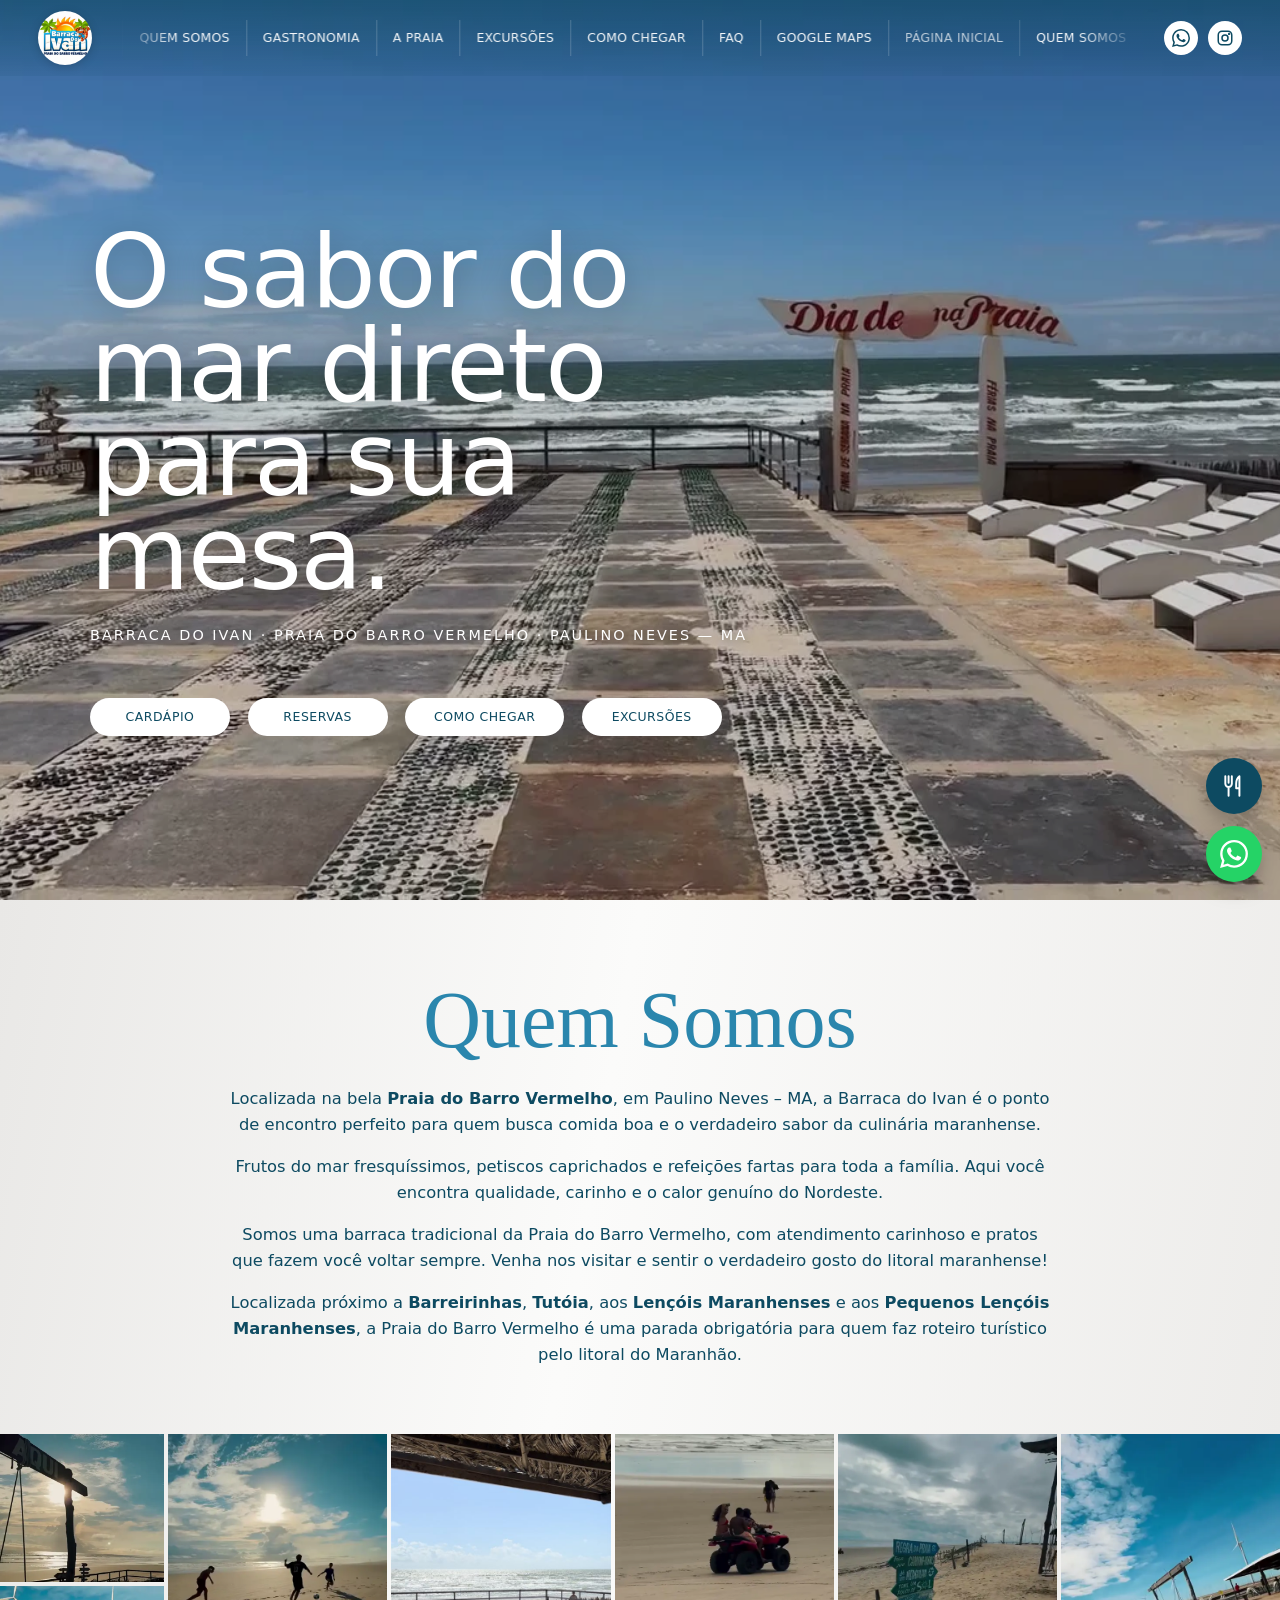
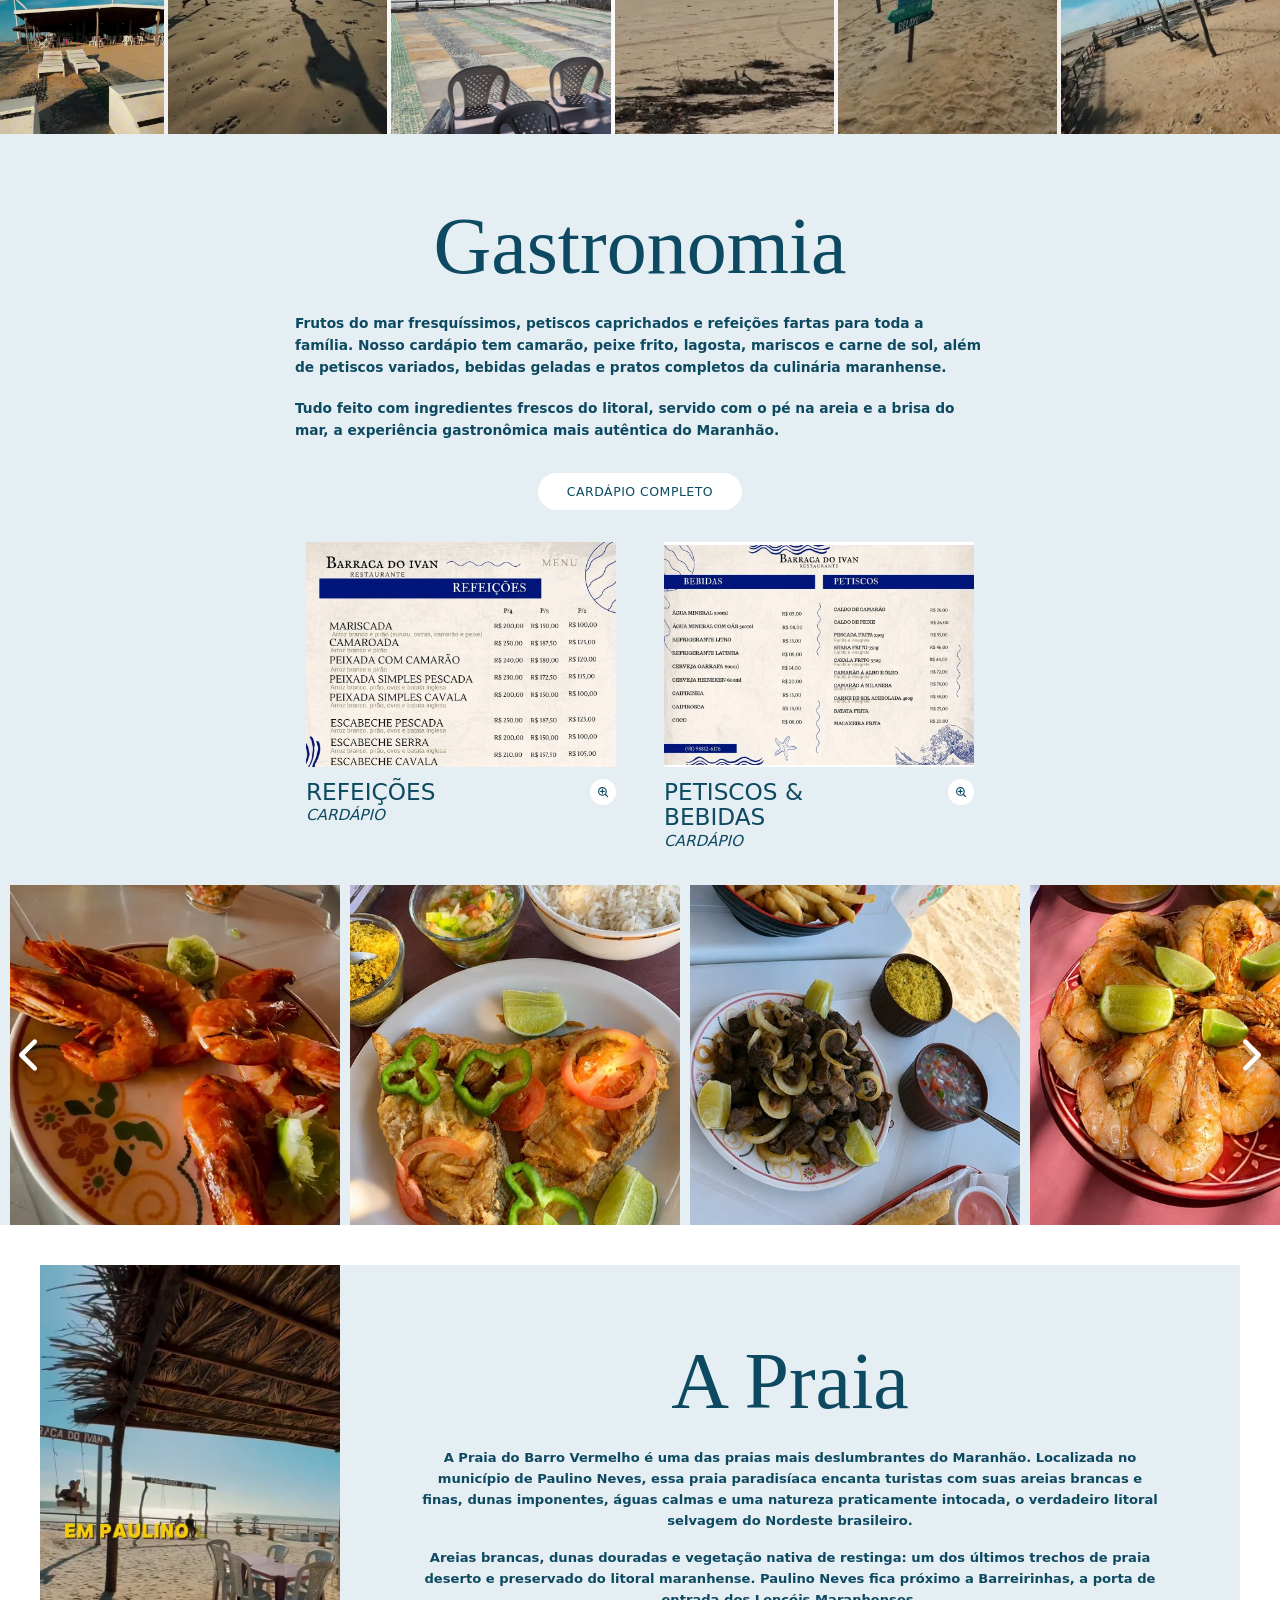
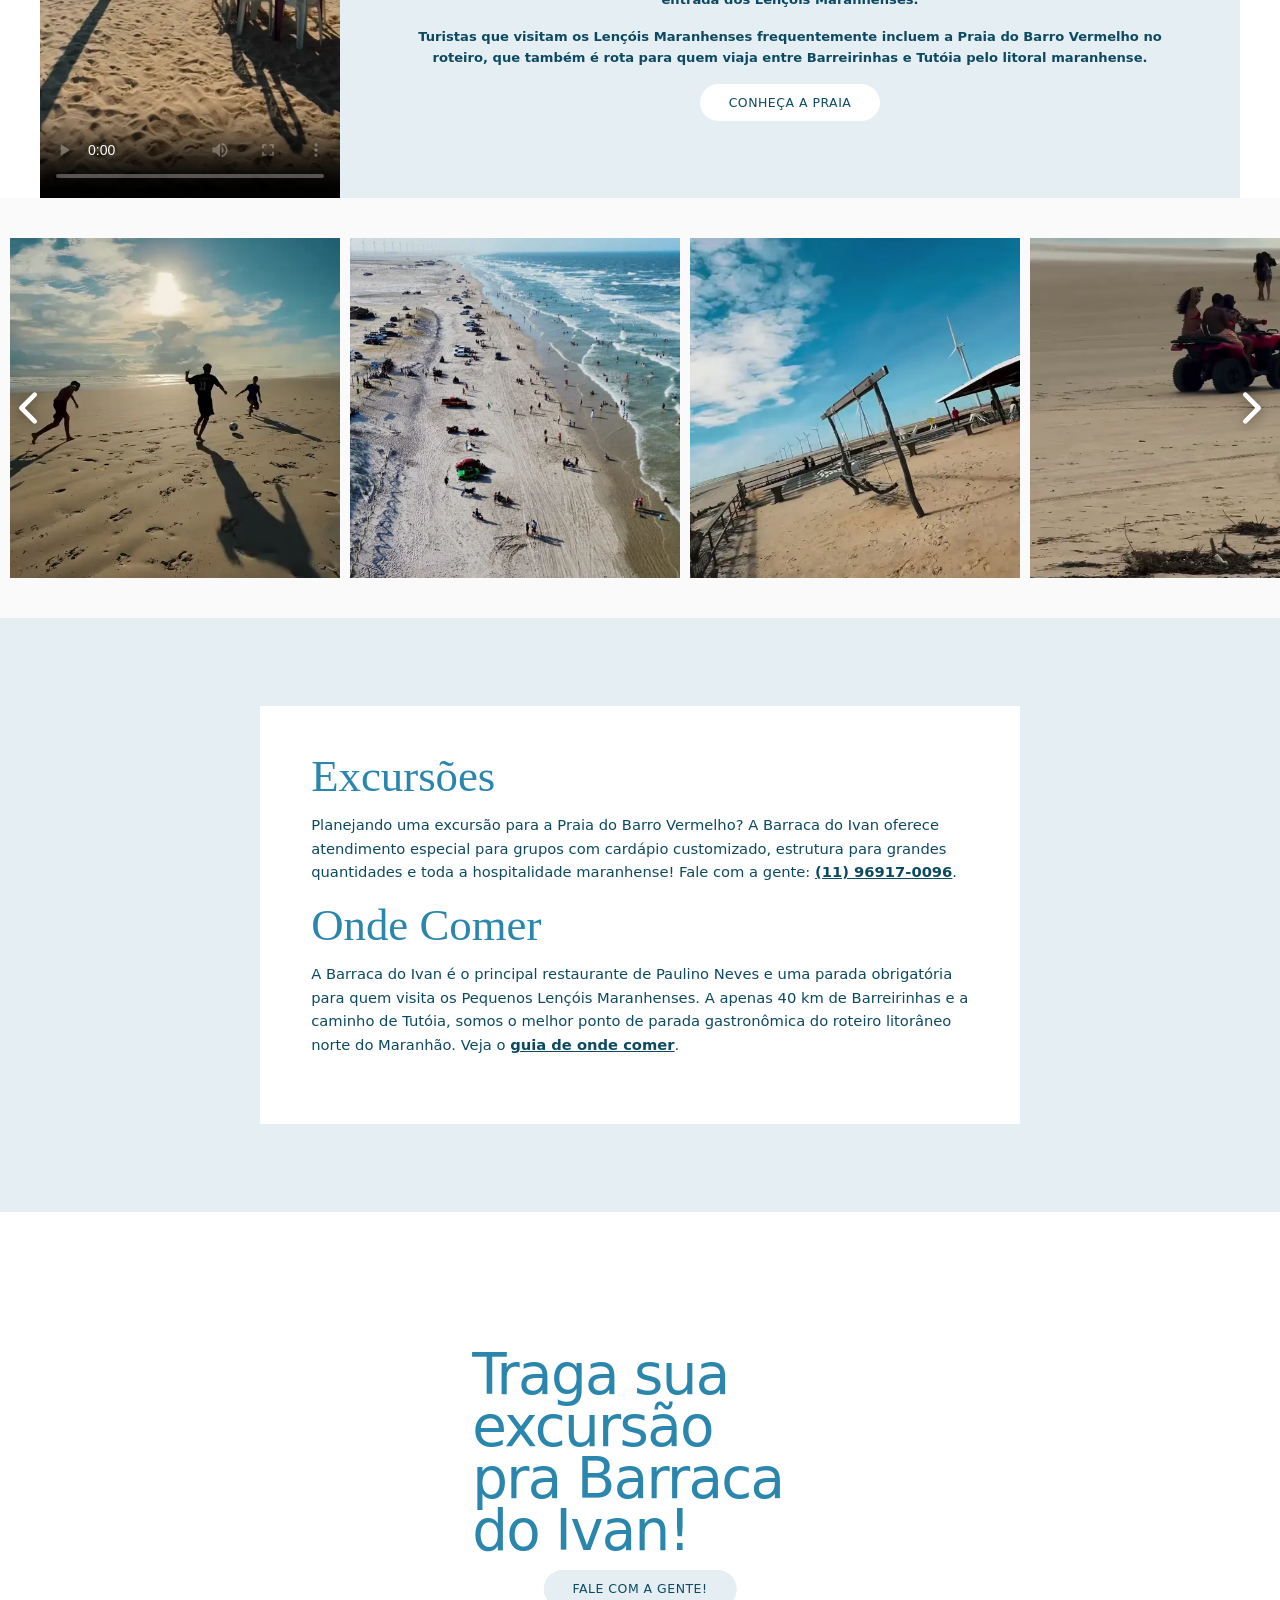
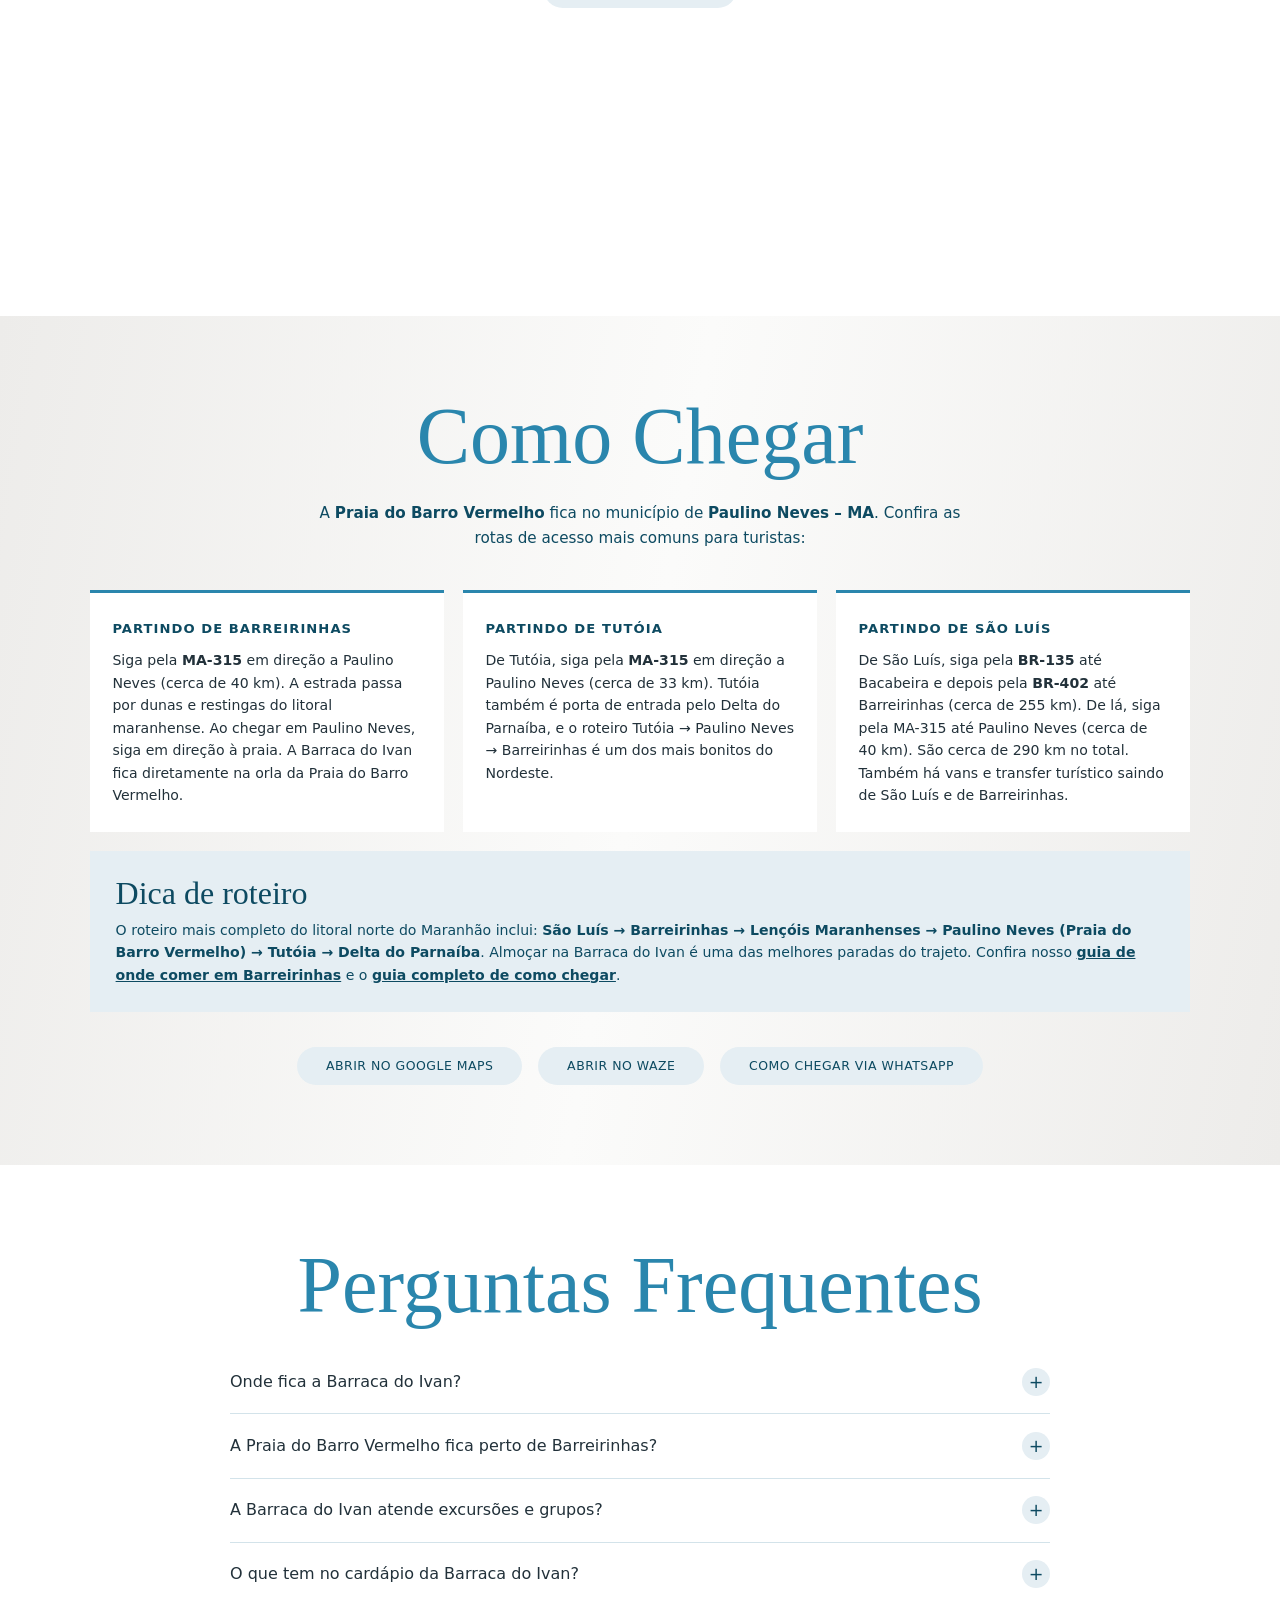
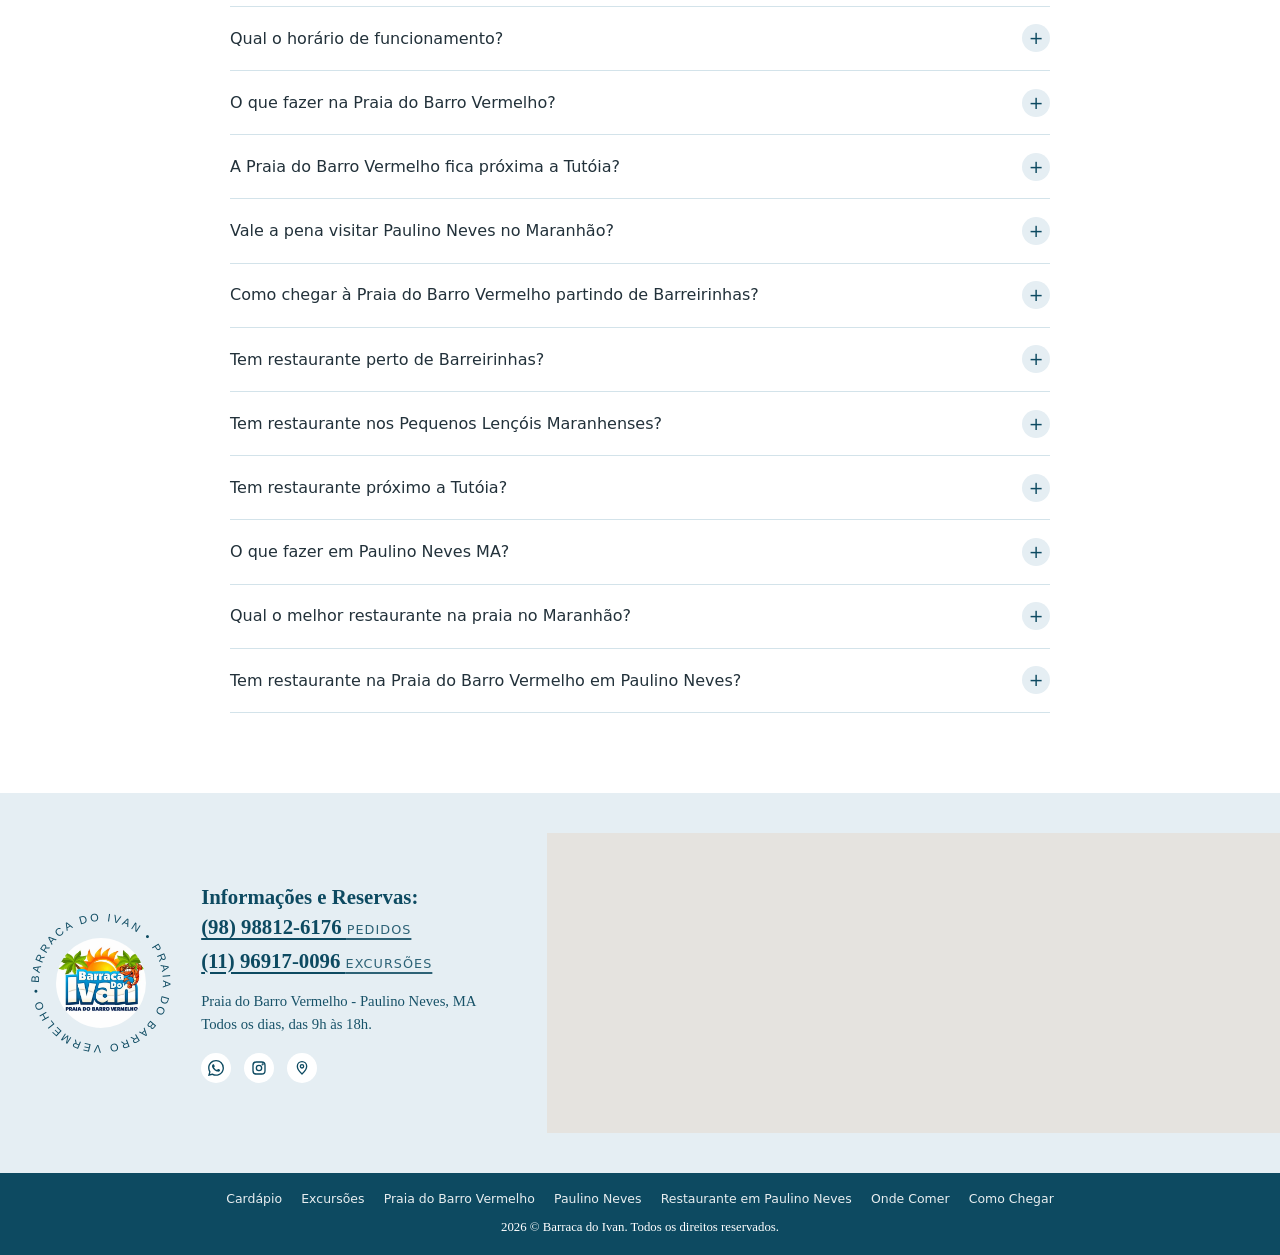
==== commit 0eac8e42: "Corrige setas dos carrosseis, adiciona animacoes e reforca seguranca - Setas andam uma foto por vez," ====
--- a/index.html
+++ b/index.html
@@ -2,6 +2,8 @@
 <html lang="pt-BR">
 <head>
 <meta charset="UTF-8">
+<meta http-equiv="Content-Security-Policy" content="default-src 'self'; script-src 'self'; style-src 'self' 'unsafe-inline' https://fonts.googleapis.com; font-src https://fonts.gstatic.com; img-src 'self' data:; media-src 'self'; frame-src https://www.google.com; connect-src 'self'; object-src 'none'; base-uri 'self'; form-action 'self'; upgrade-insecure-requests">
+<meta name="referrer" content="strict-origin-when-cross-origin">
 <meta name="viewport" content="width=device-width, initial-scale=1.0">
 
 <!-- ══════════════════════════════════════════════
@@ -356,7 +358,7 @@
   "description": "Conheça a Barraca do Ivan e a Praia do Barro Vermelho, em Paulino Neves – Maranhão. Frutos do mar com o pé na areia, perto de Barreirinhas e dos Lençóis Maranhenses.",
   "thumbnailUrl": "https://barracadoivan.com/videos/divulgacao-capa.webp",
   "contentUrl": "https://barracadoivan.com/videos/divulgacao.mp4",
-  "uploadDate": "2026-10-27",
+  "uploadDate": "2026-10-27T12:00:00-03:00",
   "duration": "PT23S"
 }
 </script>
@@ -367,9 +369,8 @@
 <link rel="preconnect" href="https://fonts.googleapis.com">
 <link rel="preconnect" href="https://fonts.gstatic.com" crossorigin>
 <link rel="preload" href="videos/hero-mar-capa.webp" as="image" type="image/webp">
-<link rel="preload" href="https://fonts.googleapis.com/css2?family=Barlow:ital,wght@0,300;0,400;0,500;0,600;1,300&family=Mr+Dafoe&family=Noto+Serif:wght@600&display=swap" as="style" onload="this.onload=null;this.rel='stylesheet'">
-<noscript><link rel="stylesheet" href="https://fonts.googleapis.com/css2?family=Barlow:ital,wght@0,300;0,400;0,500;0,600;1,300&family=Mr+Dafoe&family=Noto+Serif:wght@600&display=swap"></noscript>
-<link rel="stylesheet" href="estilo.css?v=20261028f">
+<link rel="stylesheet" $1>
+<link rel="stylesheet" href="estilo.css?v=20261102a">
 
 </head>
 <body>
@@ -388,7 +389,7 @@
 <a class="wpp-float" href="https://wa.me/5598988126176?text=Ol%C3%A1%2C+gostaria+de+agendar+meu+pedido+!" target="_blank" rel="noopener" aria-label="Falar no WhatsApp"><svg class="ico" width="1.1em" height="1.1em"><use href="#i-wpp"/></svg></a>
 
 <!-- LIGHTBOX -->
-<div class="lightbox" id="lightbox" role="dialog" aria-modal="true" aria-label="Imagem ampliada" onclick="closeLightbox()">
+<div class="lightbox" id="lightbox" role="dialog" aria-modal="true" aria-label="Imagem ampliada">
   <button type="button" class="lightbox-close" aria-label="Fechar">&times;</button>
   <img id="lightbox-img" alt="">
 </div>
@@ -476,7 +477,7 @@
     <a class="pilula" href="cardapio.html#cardapio-menu">Cardápio completo</a>
     <div class="menus" id="cardapio">
       <div class="menu-card">
-        <button type="button" aria-label="Ampliar cardápio de refeições" onclick="openLightbox(this.querySelector('img').currentSrc||this.querySelector('img').src)">
+        <button type="button" aria-label="Ampliar cardápio de refeições" data-ampliar>
           <picture>
             <source srcset="Imagens/refeicoes.webp" type="image/webp">
             <img src="Imagens/refeicoes.jpeg" alt="Cardápio de refeições da Barraca do Ivan – frutos do mar e pratos da culinária maranhense" loading="lazy" width="1000" height="1413">
@@ -488,7 +489,7 @@
         </div>
       </div>
       <div class="menu-card">
-        <button type="button" aria-label="Ampliar cardápio de petiscos e bebidas" onclick="openLightbox(this.querySelector('img').currentSrc||this.querySelector('img').src)">
+        <button type="button" aria-label="Ampliar cardápio de petiscos e bebidas" data-ampliar>
           <picture>
             <source srcset="Imagens/petiscos.webp" type="image/webp">
             <img src="Imagens/petiscos.jpeg" alt="Petiscos e bebidas geladas da Barraca do Ivan – Praia do Barro Vermelho, Paulino Neves MA" loading="lazy" width="1000" height="708">
@@ -718,6 +719,6 @@
   </div>
 </footer>
 
-<script src="site.js?v=20261028f"></script>
+<script src="site.js?v=20261102a"></script>
 </body>
 </html>
--- a/estilo.css
+++ b/estilo.css
@@ -162,6 +162,14 @@
   overscroll-behavior-x: contain; -webkit-overflow-scrolling: touch;
   scrollbar-width: none; padding: 0 10px;
 }
+/* position:relative faz o offsetLeft das fotos contar a partir do trilho (usado pelas setas);
+   as margens automáticas centralizam as fotos quando todas cabem na tela */
+.trilho { position: relative; }
+.trilho > :first-child { margin-left: auto; }
+.trilho > :last-child { margin-right: auto; }
+/* enquanto a seta anda, o encaixe fica desligado para não brigar com a rolagem suave */
+.trilho.navegando { scroll-snap-type: none; }
+.carrossel.cabe .seta { display: none; }
 .trilho::-webkit-scrollbar { display: none; }
 .trilho > * { flex: 0 0 auto; width: clamp(220px, 26vw, 330px); height: clamp(280px, 30vw, 340px); scroll-snap-align: center; overflow: hidden; background: #cfdde5; }
 @media (max-width: 560px) {
@@ -170,7 +178,10 @@
   .trilho > * { width: 72vw; height: min(96vw, 460px); }
 }
 .trilho picture { height: 100%; }
-.trilho img { width: 100%; height: 100%; object-fit: cover; cursor: zoom-in; }
+.trilho img { width: 100%; height: 100%; object-fit: cover; cursor: zoom-in; transition: transform 0.6s; }
+@media (hover: hover) and (pointer: fine) { .trilho img:hover { transform: scale(1.05); } }
+/* cartões de guia (paulino-neves.html) sobem no hover; o !important vence o style inline */
+.cartao-guia:hover, .cartao-guia:focus-visible { transform: translateY(-4px); box-shadow: 0 10px 28px rgba(0,0,0,0.13) !important; }
 .seta {
   position: absolute; top: 50%; transform: translateY(-50%); z-index: 2;
   width: 46px; height: 46px; border: 0; background: none; color: #fff; cursor: pointer;
@@ -311,10 +322,35 @@
 .lightbox-close { position: fixed; top: 1rem; right: 1.2rem; font-size: 2.6rem; line-height: 1; color: #fff; background: none; border: 0; cursor: pointer; padding: 0 0.5rem; font-family: inherit; }
 html.sem-rolagem, html.sem-rolagem body { overflow: hidden; }
 
-/* Revelar ao rolar */
-.sr { opacity: 0; transform: translateY(24px); transition: opacity 0.8s ease, transform 0.8s ease; }
-.sr.visible { opacity: 1; transform: none; }
-@media (prefers-reduced-motion: reduce) { .sr { opacity: 1; transform: none; transition: none; } }
+/* Revelar ao rolar: cada item do bloco (título, texto, foto, botão) entra um
+   depois do outro, subindo; no computador as colunas laterais entram pelos
+   lados (o JS marca .vem-esq/.vem-dir). Grupos de fotos (.anima-grupo) entram
+   em sequência. A animação só usa o quadro inicial ("backwards"): ao terminar,
+   cada elemento volta ao próprio estilo e os efeitos de hover seguem valendo. */
+@keyframes surgir-cima { from { opacity: 0; transform: translateY(34px); } }
+@keyframes surgir-esq { from { opacity: 0; transform: translateX(-56px); } }
+@keyframes surgir-dir { from { opacity: 0; transform: translateX(56px); } }
+@keyframes surgir-foto { from { opacity: 0; transform: scale(0.92); } }
+@keyframes aproximar { from { transform: scale(1.12); } }
+@media (prefers-reduced-motion: no-preference) {
+  .sr:not(.visible) > *, .anima-grupo:not(.visible) > * { opacity: 0; }
+  .sr.visible > * {
+    animation: surgir-cima 0.9s cubic-bezier(0.2, 0.7, 0.2, 1) backwards;
+    animation-delay: calc(var(--i, 0) * 0.13s);
+  }
+  .sr.visible > .vem-esq { animation-name: surgir-esq; }
+  .sr.visible > .vem-dir { animation-name: surgir-dir; }
+  .anima-grupo.visible > * {
+    animation: surgir-foto 0.8s cubic-bezier(0.2, 0.7, 0.2, 1) backwards;
+    animation-delay: calc(var(--i, 0) * 0.1s);
+  }
+  /* topo: título, local e botões entram ao abrir; a foto de capa se aproxima devagar */
+  .hero-conteudo > * { animation: surgir-cima 1s cubic-bezier(0.2, 0.7, 0.2, 1) backwards; }
+  .hero-conteudo > :nth-child(2) { animation-delay: 0.18s; }
+  .hero-conteudo > :nth-child(3) { animation-delay: 0.36s; }
+  .hero-conteudo > :nth-child(n+4) { animation-delay: 0.5s; }
+  .hero-capa { animation: aproximar 7s ease-out; }
+}
 
 /* ══════════════════════════════════════════════
    RESPONSIVO
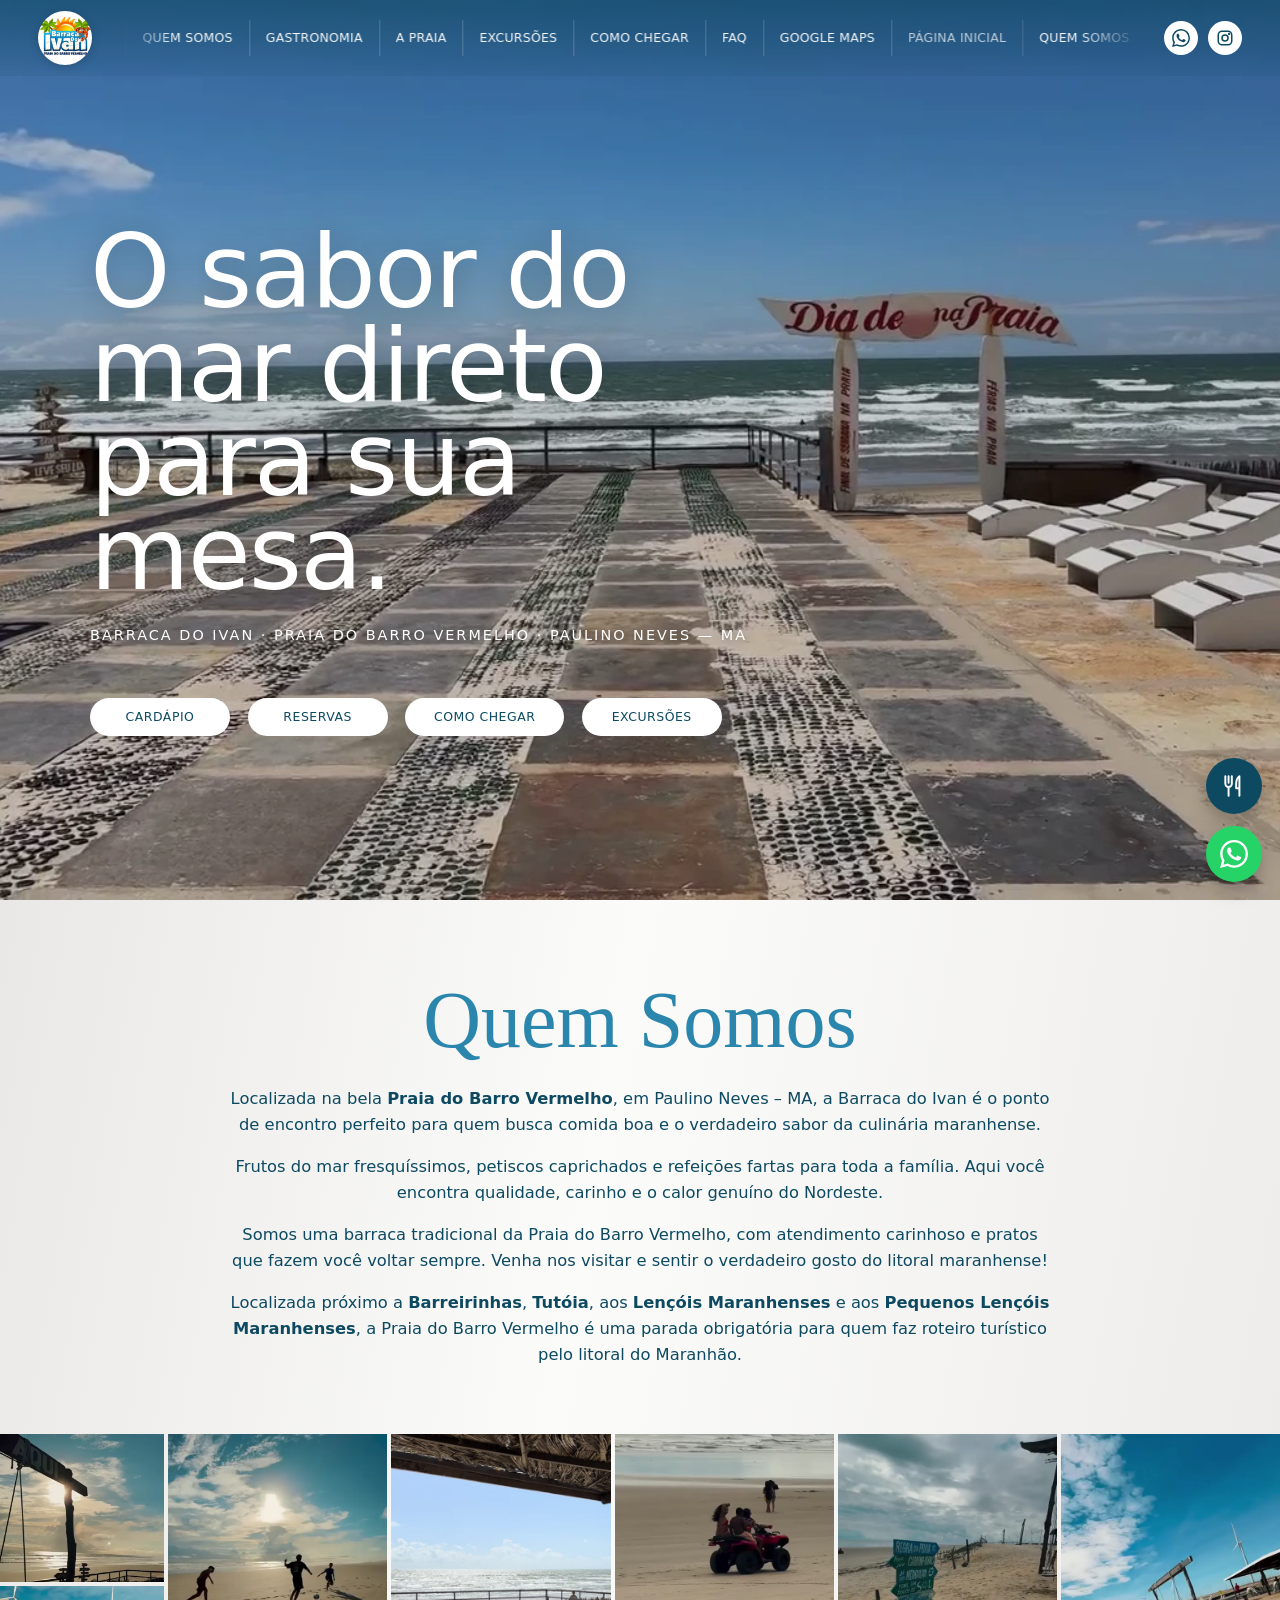
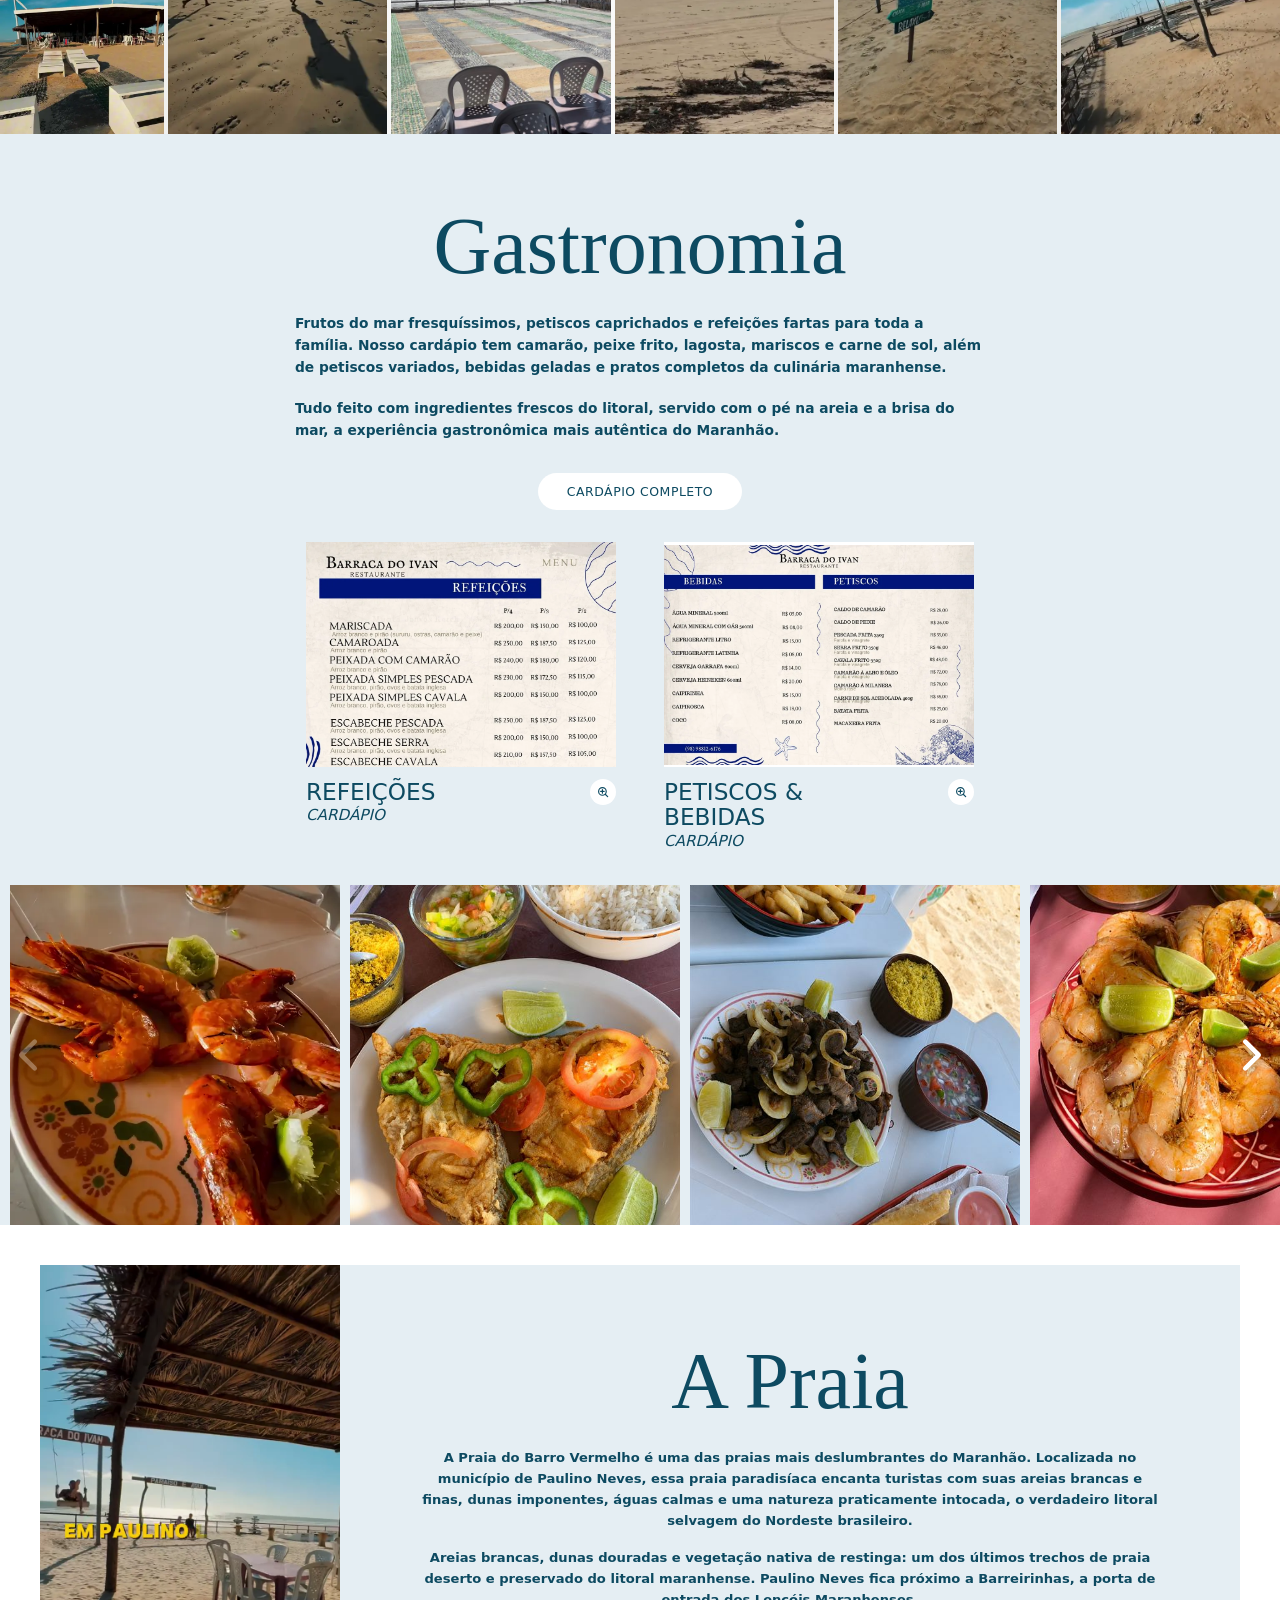
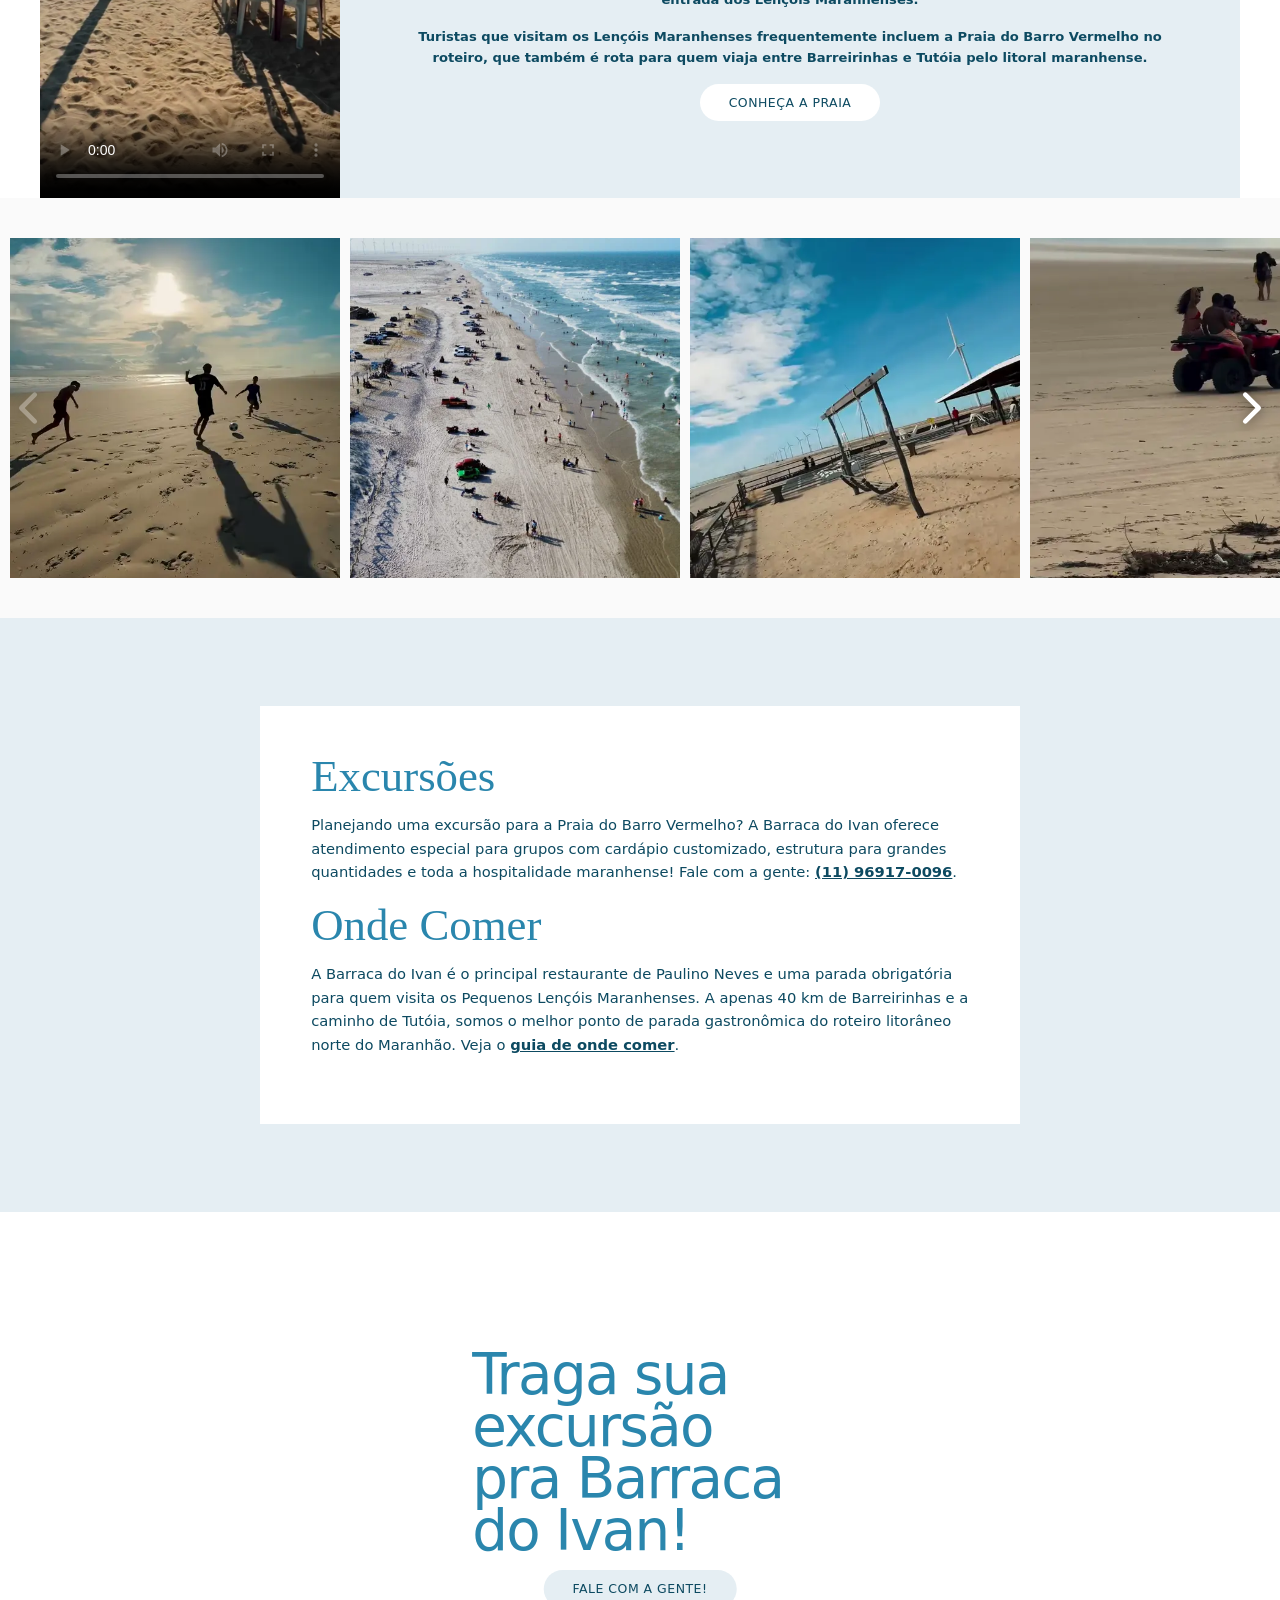
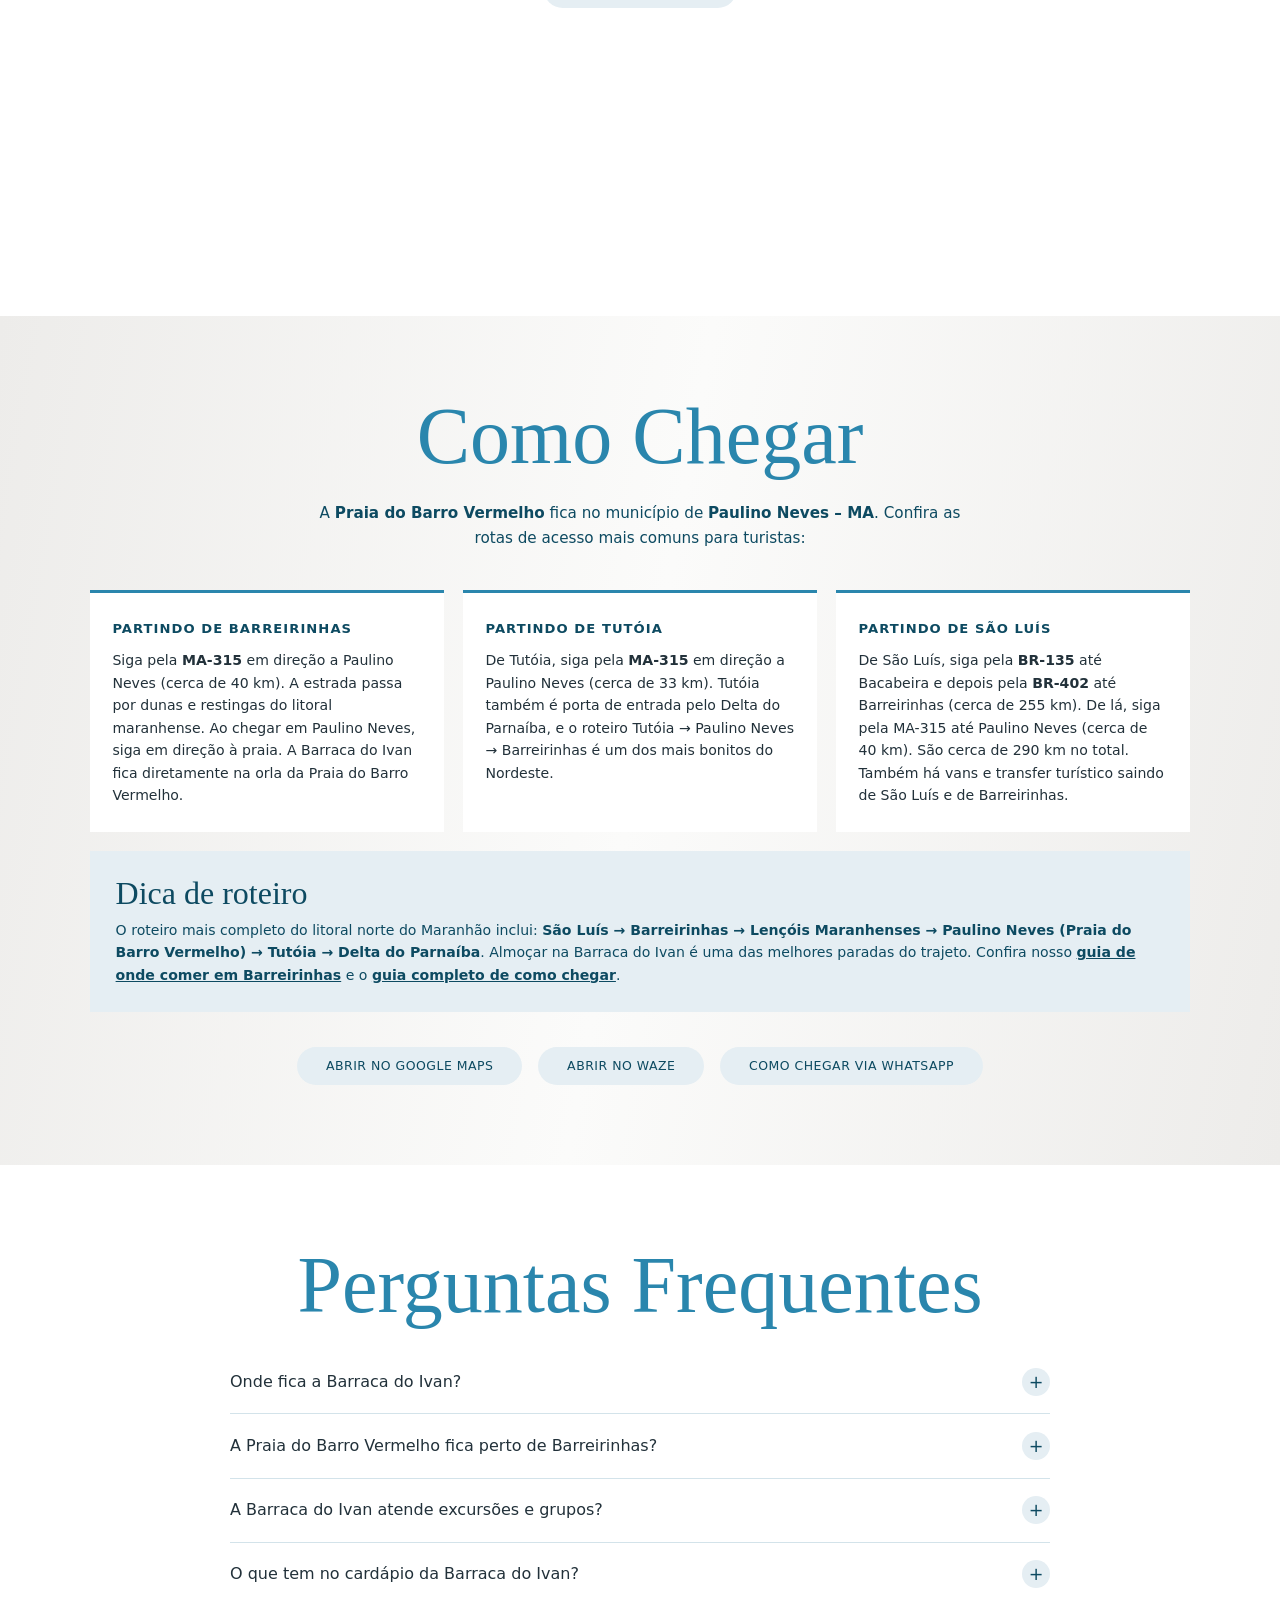
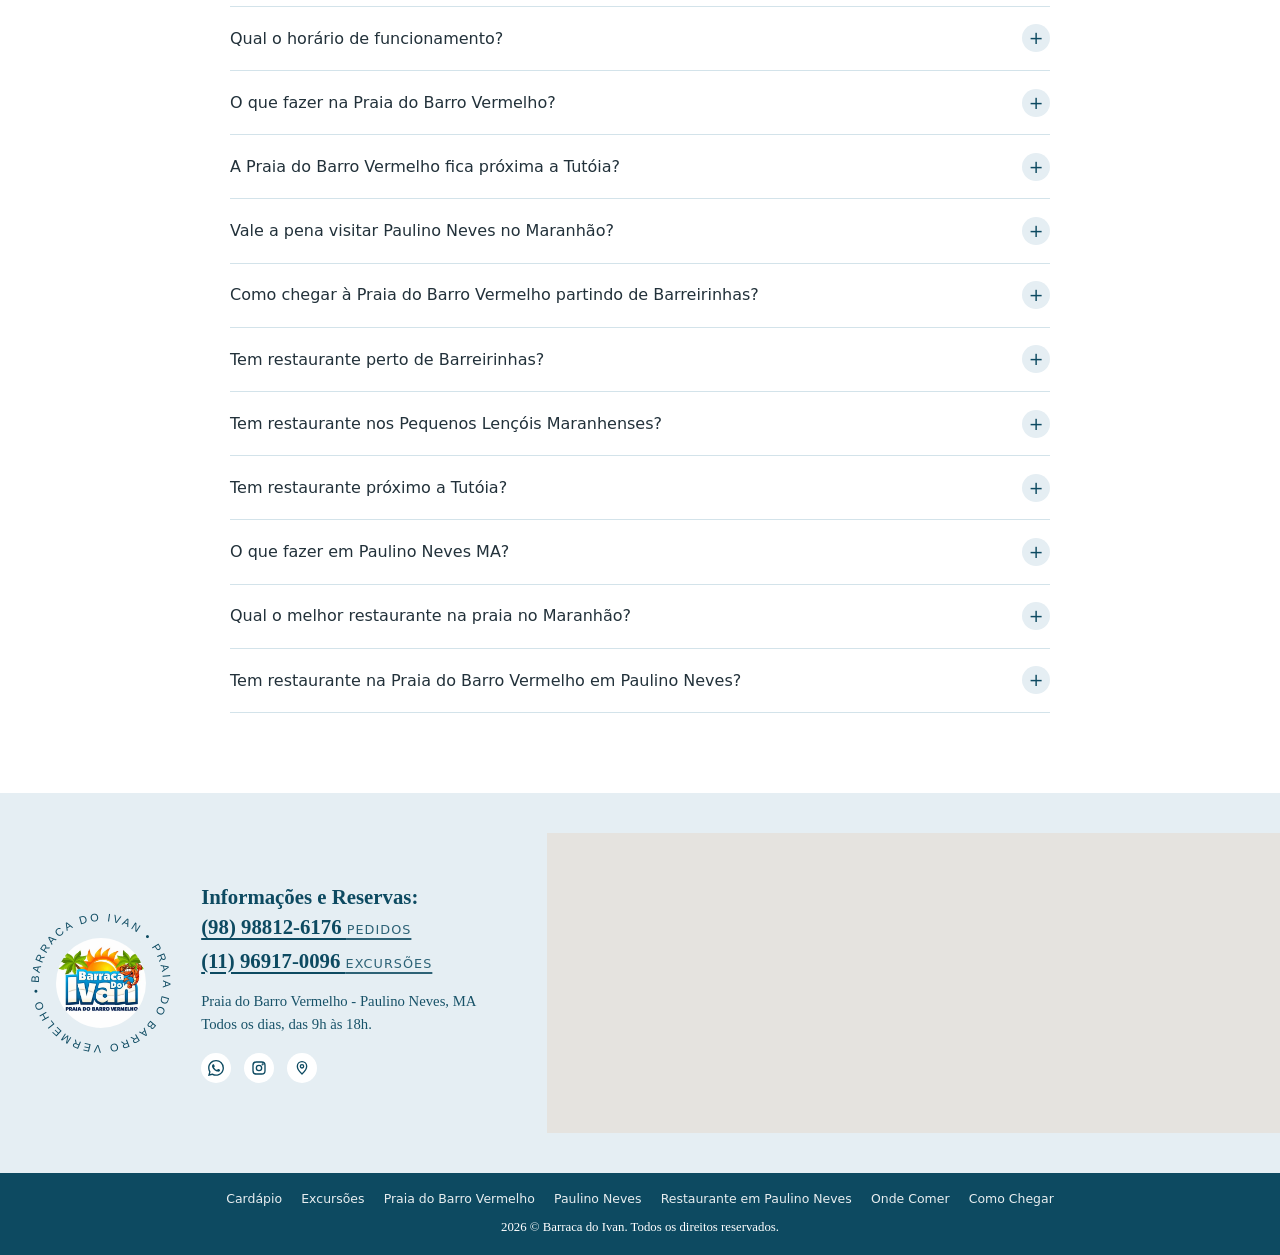
==== commit c21d0833: "Setas dos carrosseis param na ultima foto em vez de voltar ao inicio No celular a volta longa ate a " ====
--- a/index.html
+++ b/index.html
@@ -370,7 +370,7 @@
 <link rel="preconnect" href="https://fonts.gstatic.com" crossorigin>
 <link rel="preload" href="videos/hero-mar-capa.webp" as="image" type="image/webp">
 <link rel="stylesheet" $1>
-<link rel="stylesheet" href="estilo.css?v=20261102a">
+<link rel="stylesheet" href="estilo.css?v=20261102b">
 
 </head>
 <body>
@@ -719,6 +719,6 @@
   </div>
 </footer>
 
-<script src="site.js?v=20261102a"></script>
+<script src="site.js?v=20261102b"></script>
 </body>
 </html>
--- a/estilo.css
+++ b/estilo.css
@@ -188,6 +188,8 @@
   filter: drop-shadow(0 2px 6px rgba(0,0,0,0.45));
 }
 .seta .ico { width: 46px; height: 46px; }
+.seta { transition: opacity 0.25s; }
+.seta:disabled { opacity: 0.3; cursor: default; }
 .seta.esq { left: 6px; }
 .seta.dir { right: 6px; }
 
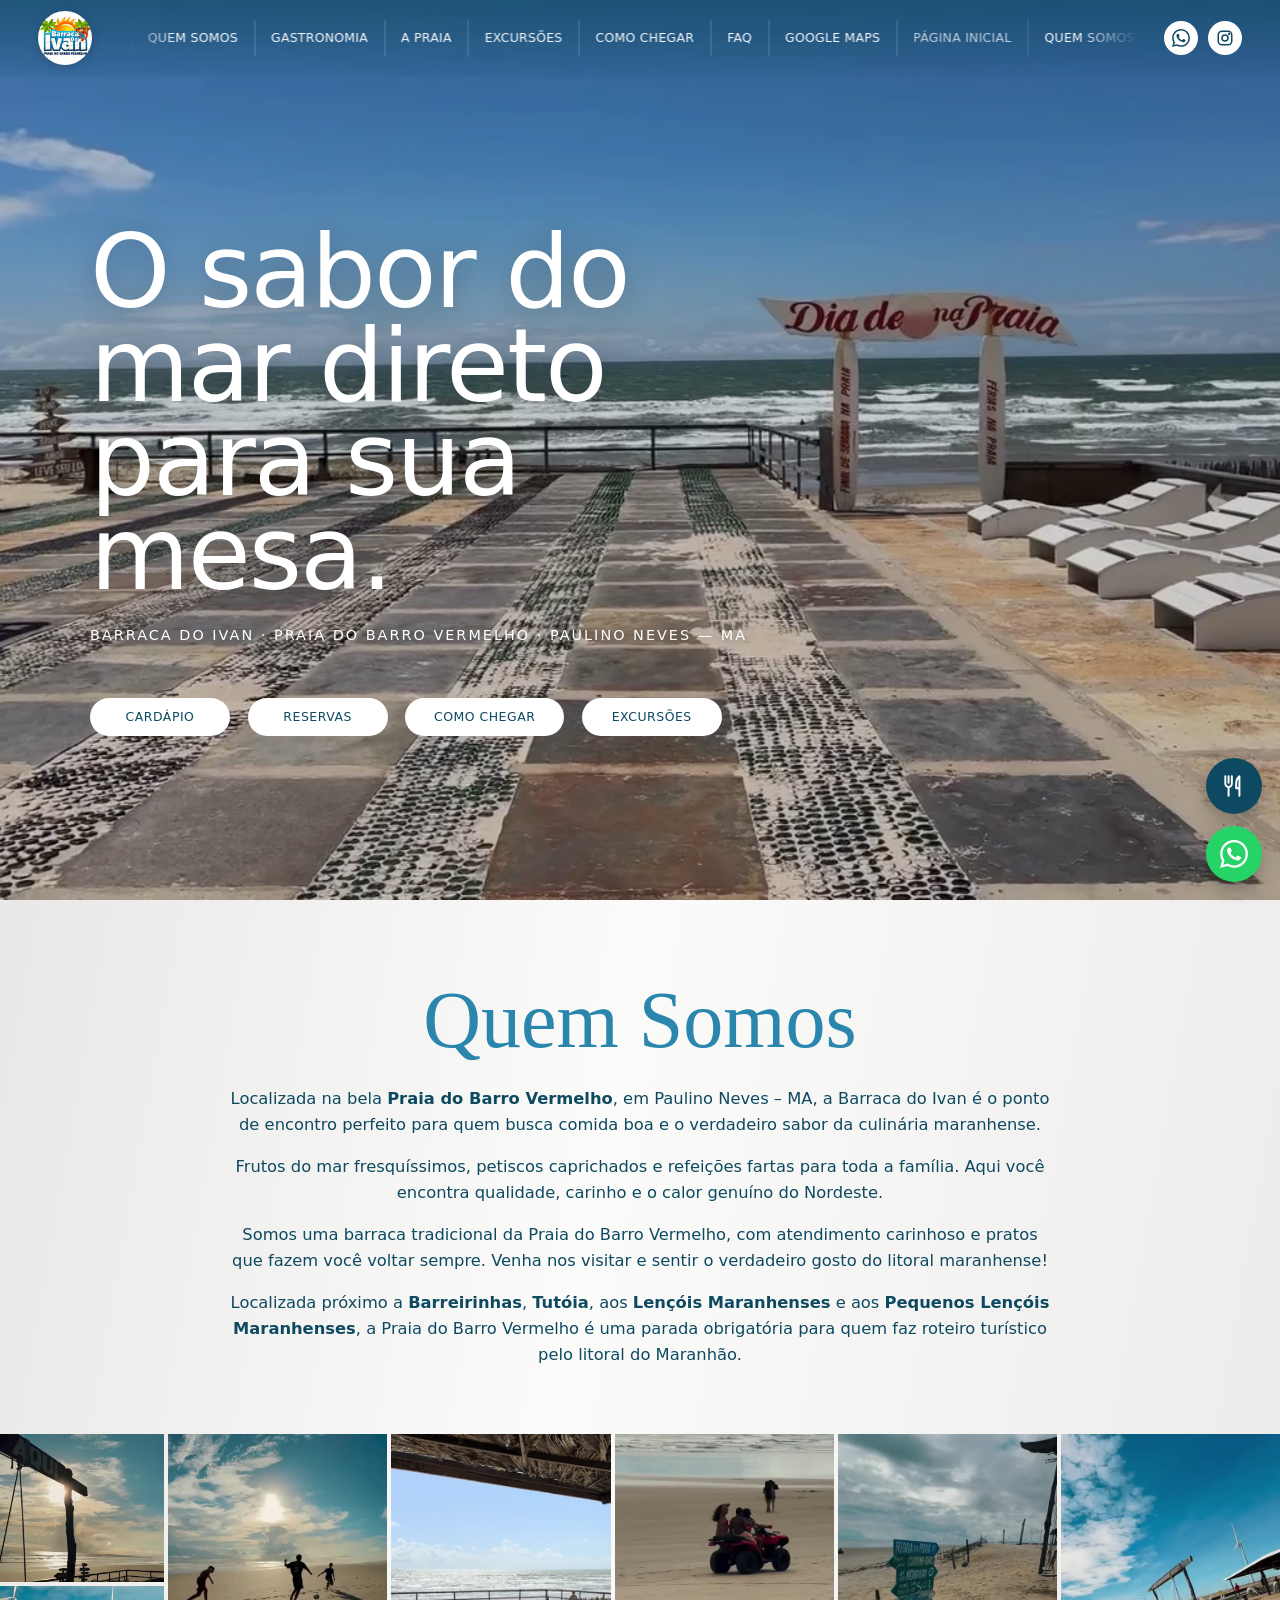
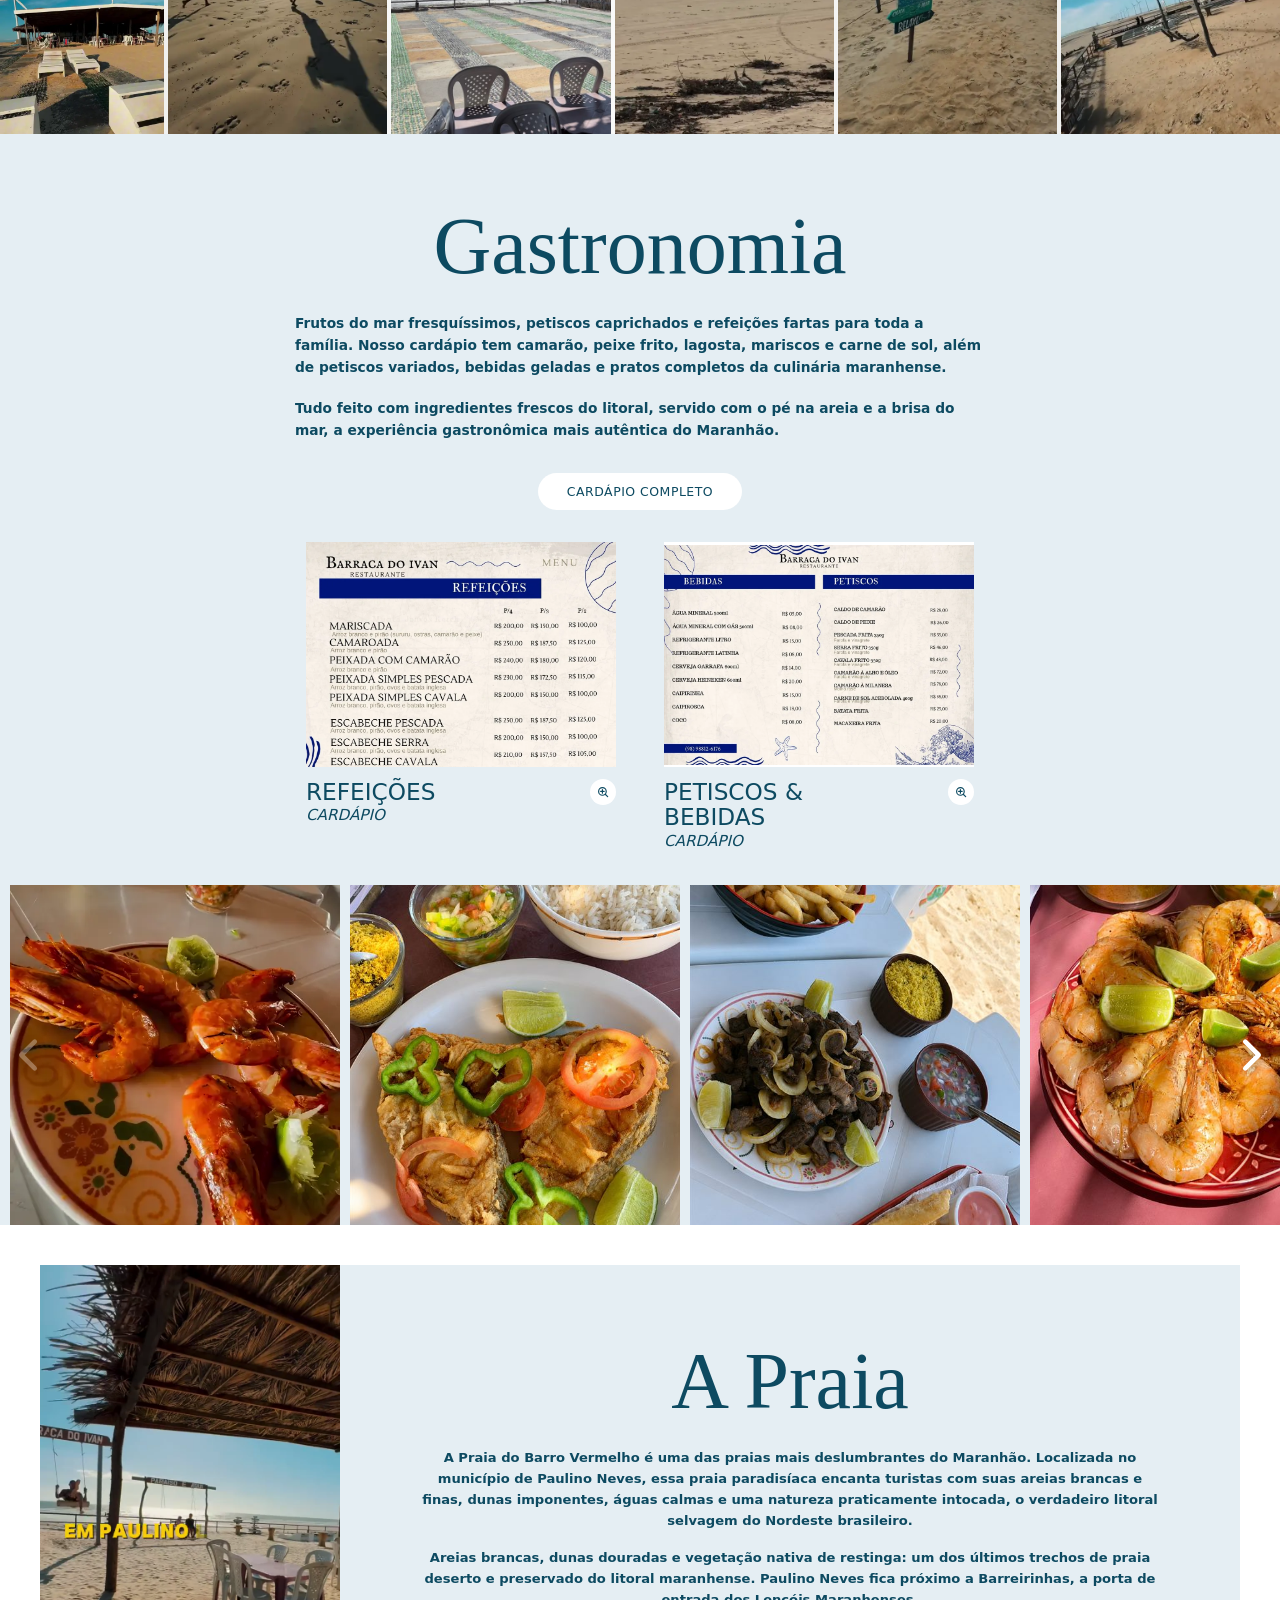
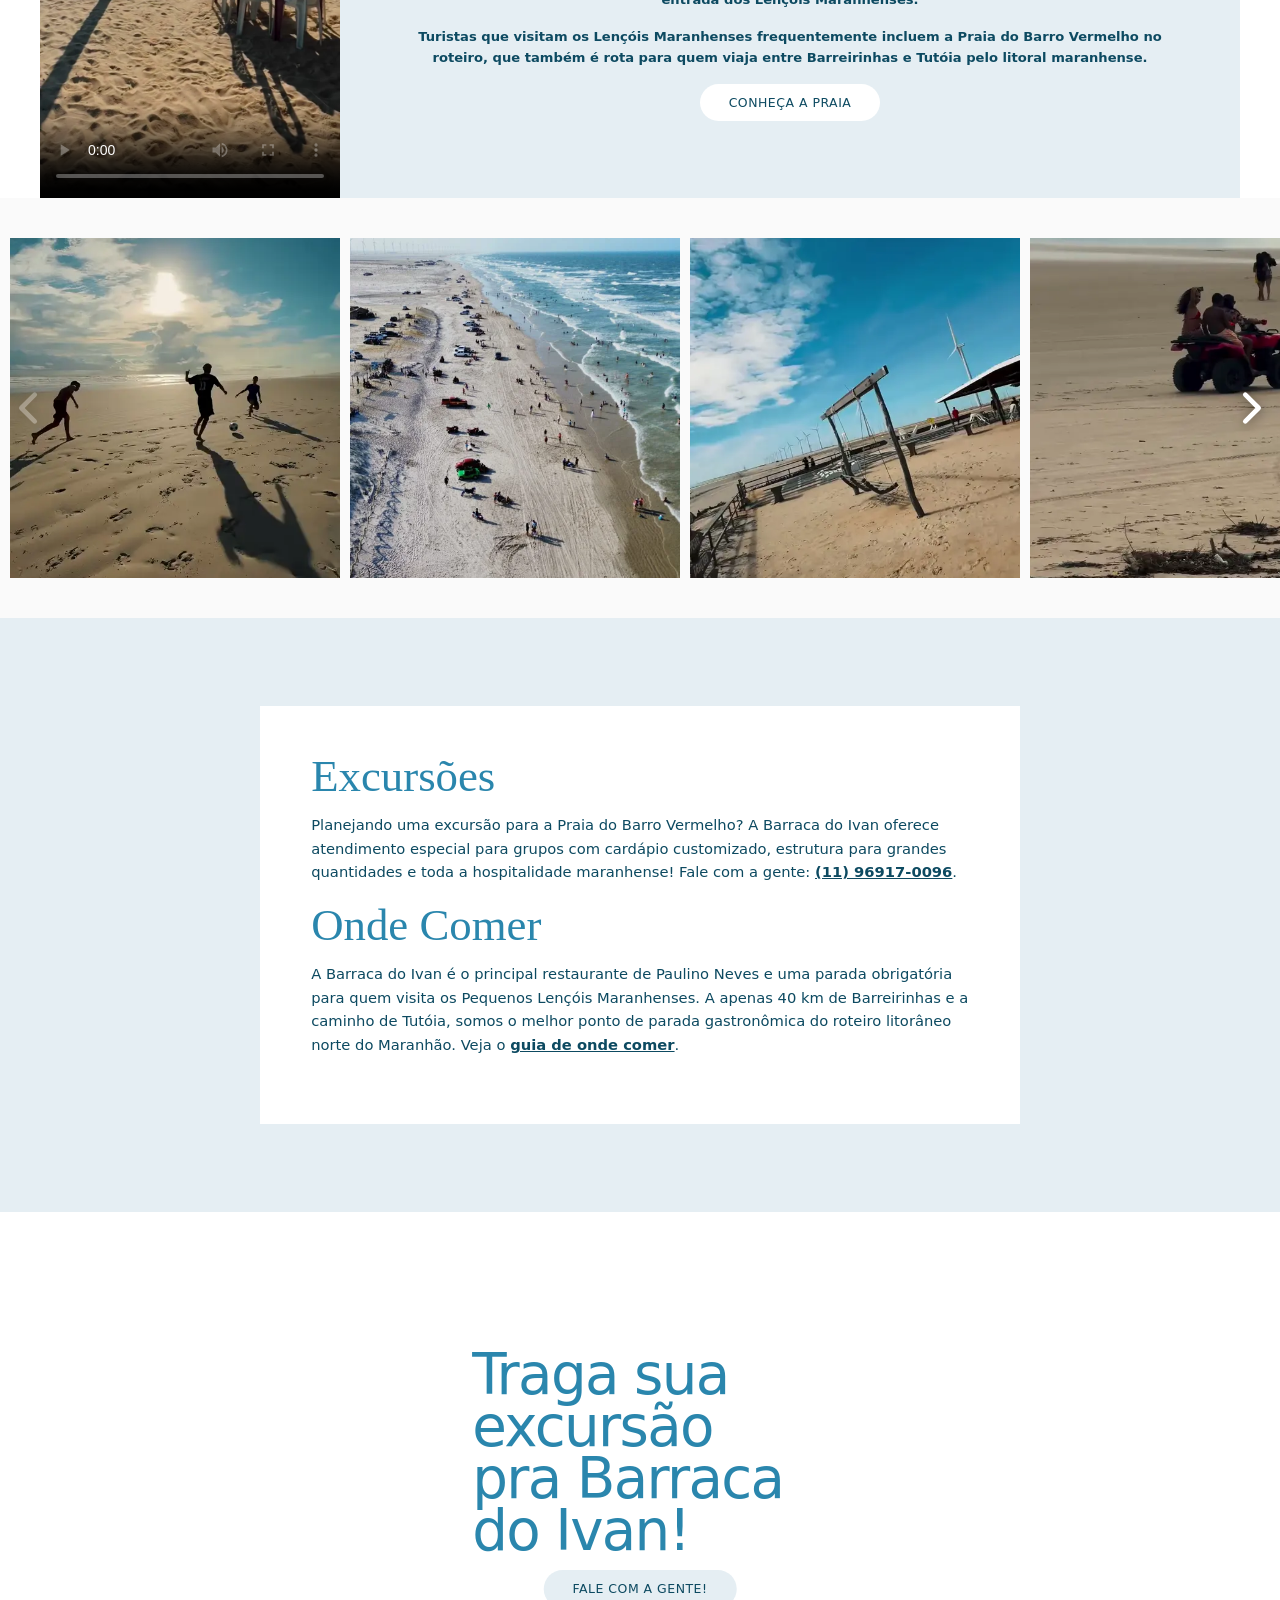
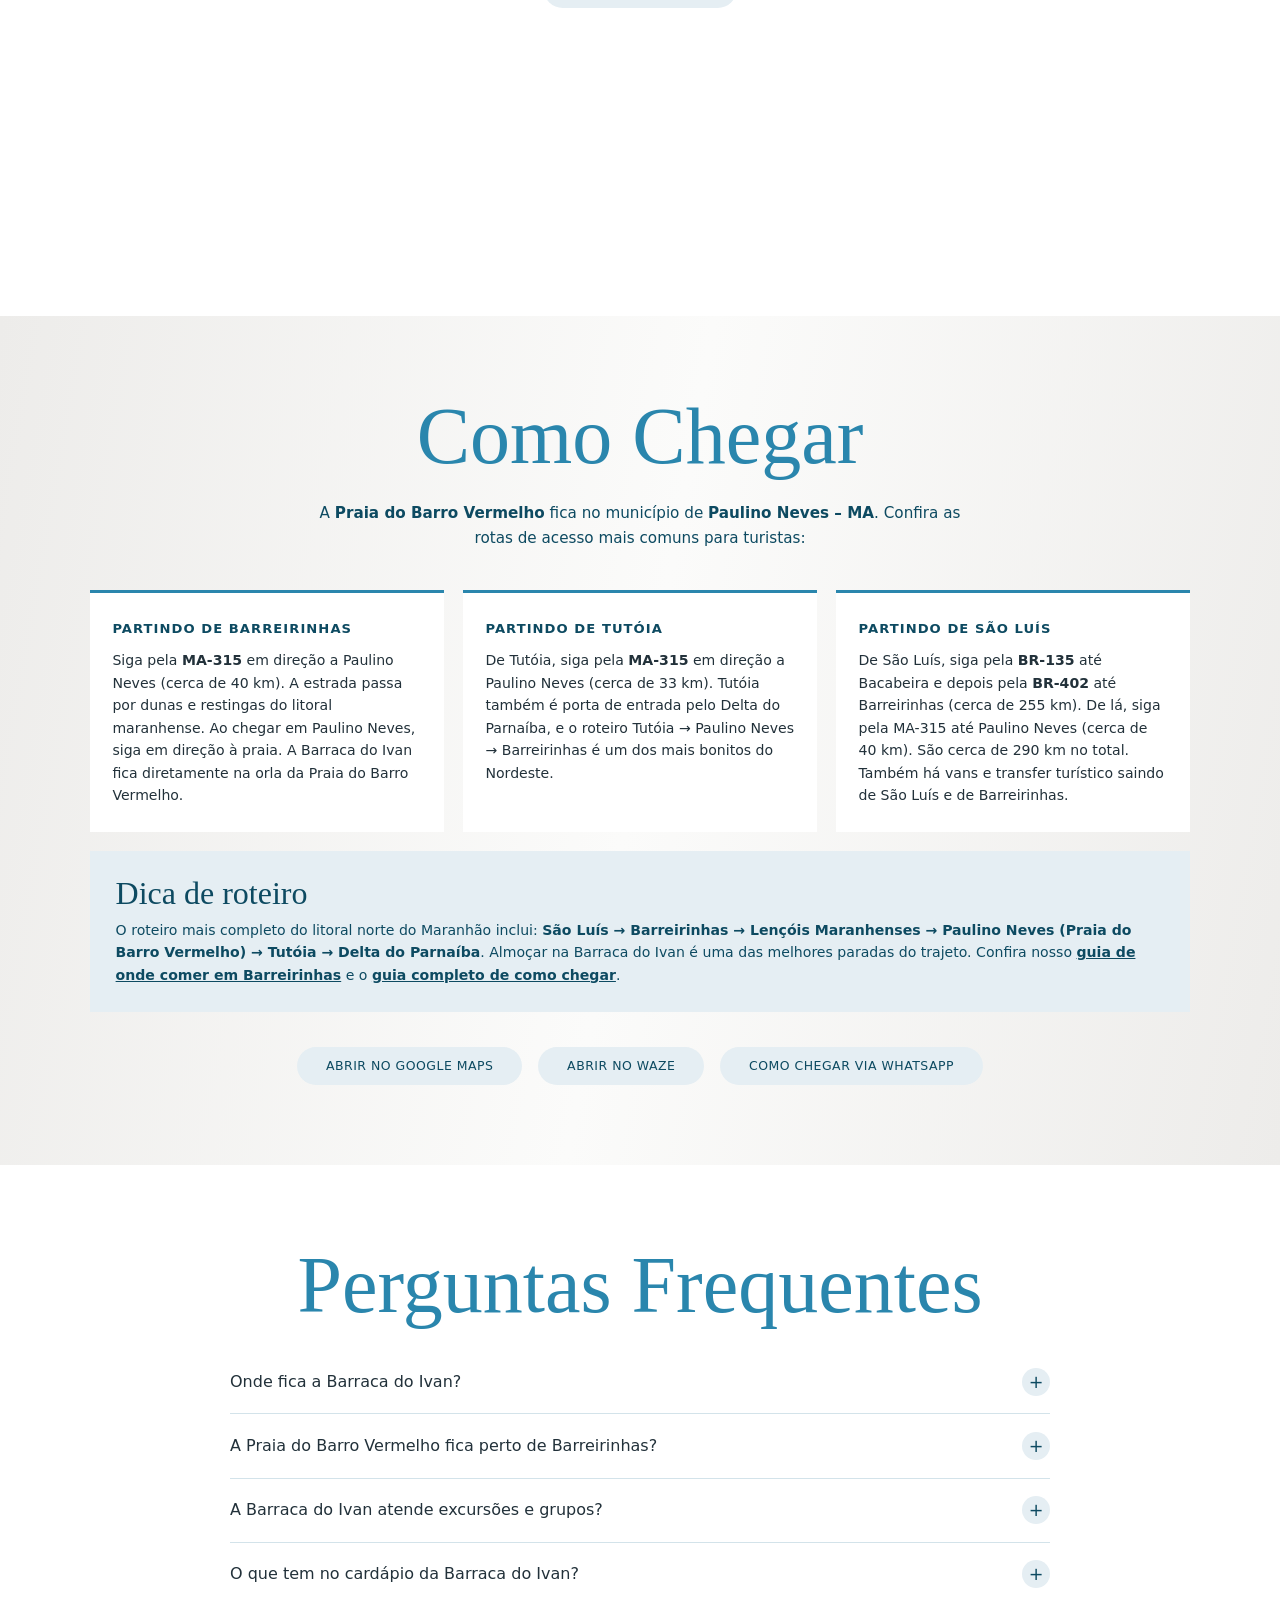
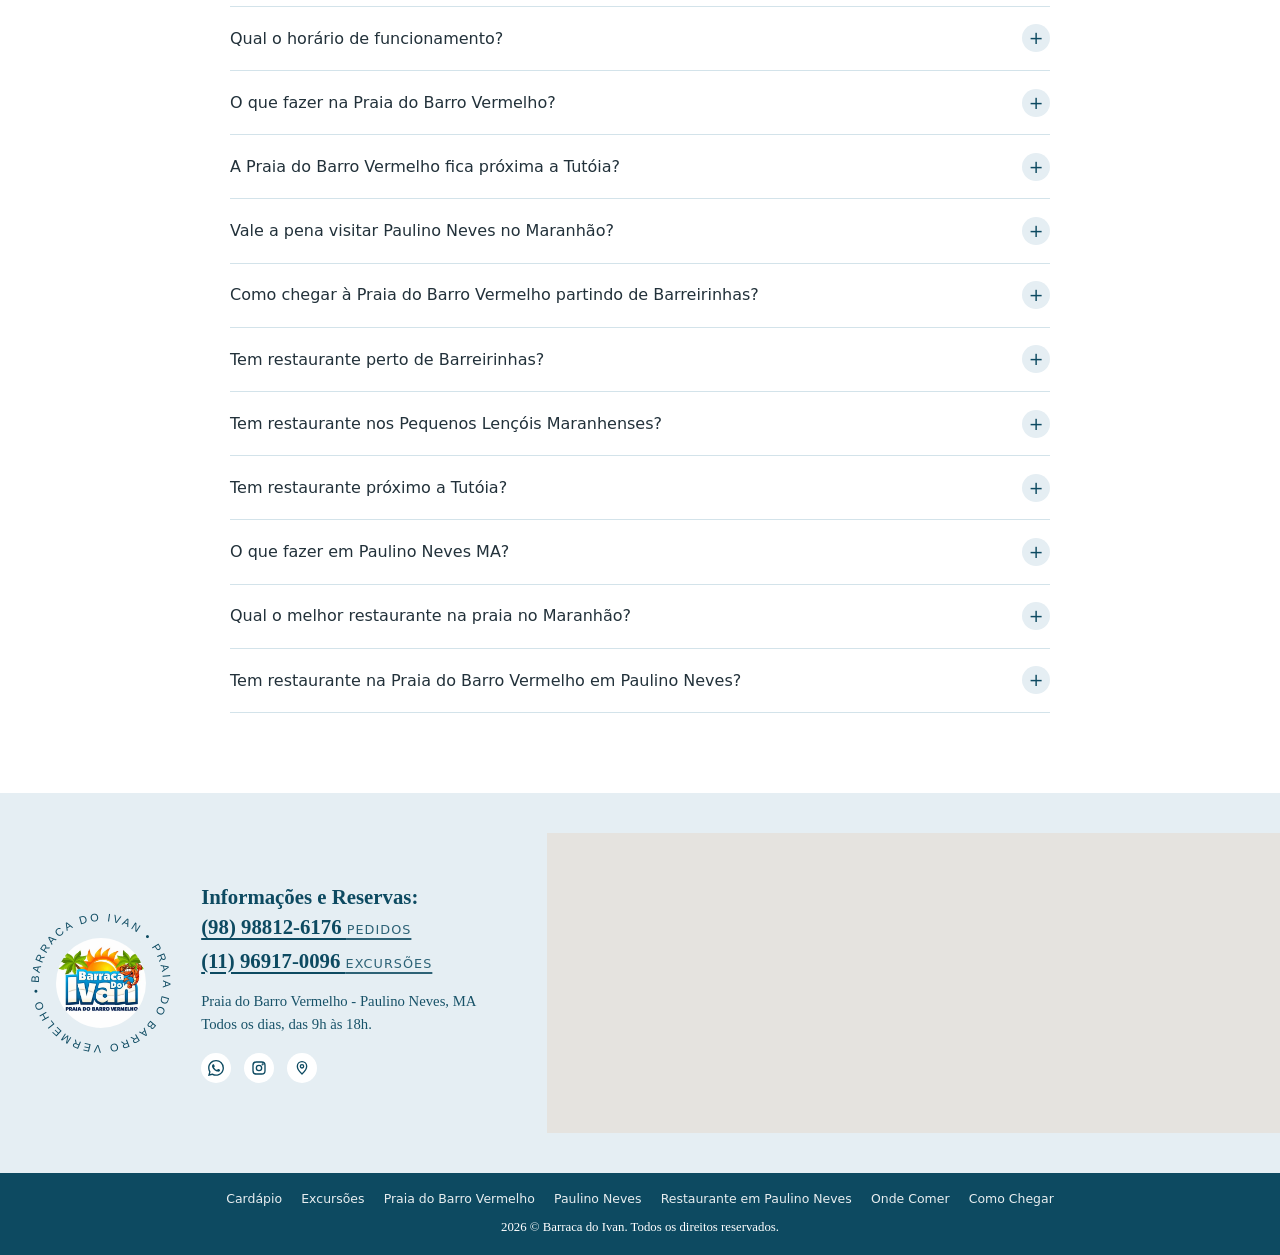
==== commit 30f7b68c: "Carrossel deixa o encaixe do navegador sempre ligado (corrige trava no iPhone) Desligar e religar o " ====
--- a/index.html
+++ b/index.html
@@ -370,7 +370,7 @@
 <link rel="preconnect" href="https://fonts.gstatic.com" crossorigin>
 <link rel="preload" href="videos/hero-mar-capa.webp" as="image" type="image/webp">
 <link rel="stylesheet" $1>
-<link rel="stylesheet" href="estilo.css?v=20261102b">
+<link rel="stylesheet" href="estilo.css?v=20261102c">
 
 </head>
 <body>
@@ -719,6 +719,6 @@
   </div>
 </footer>
 
-<script src="site.js?v=20261102b"></script>
+<script src="site.js?v=20261102c"></script>
 </body>
 </html>
--- a/estilo.css
+++ b/estilo.css
@@ -162,13 +162,10 @@
   overscroll-behavior-x: contain; -webkit-overflow-scrolling: touch;
   scrollbar-width: none; padding: 0 10px;
 }
-/* position:relative faz o offsetLeft das fotos contar a partir do trilho (usado pelas setas);
-   as margens automáticas centralizam as fotos quando todas cabem na tela */
+/* position:relative faz o offsetLeft das fotos contar a partir do trilho (usado pelas setas) */
 .trilho { position: relative; }
-.trilho > :first-child { margin-left: auto; }
-.trilho > :last-child { margin-right: auto; }
-/* enquanto a seta anda, o encaixe fica desligado para não brigar com a rolagem suave */
-.trilho.navegando { scroll-snap-type: none; }
+/* quando todas as fotos cabem na tela: centraliza e esconde as setas */
+.carrossel.cabe .trilho { justify-content: center; }
 .carrossel.cabe .seta { display: none; }
 .trilho::-webkit-scrollbar { display: none; }
 .trilho > * { flex: 0 0 auto; width: clamp(220px, 26vw, 330px); height: clamp(280px, 30vw, 340px); scroll-snap-align: center; overflow: hidden; background: #cfdde5; }
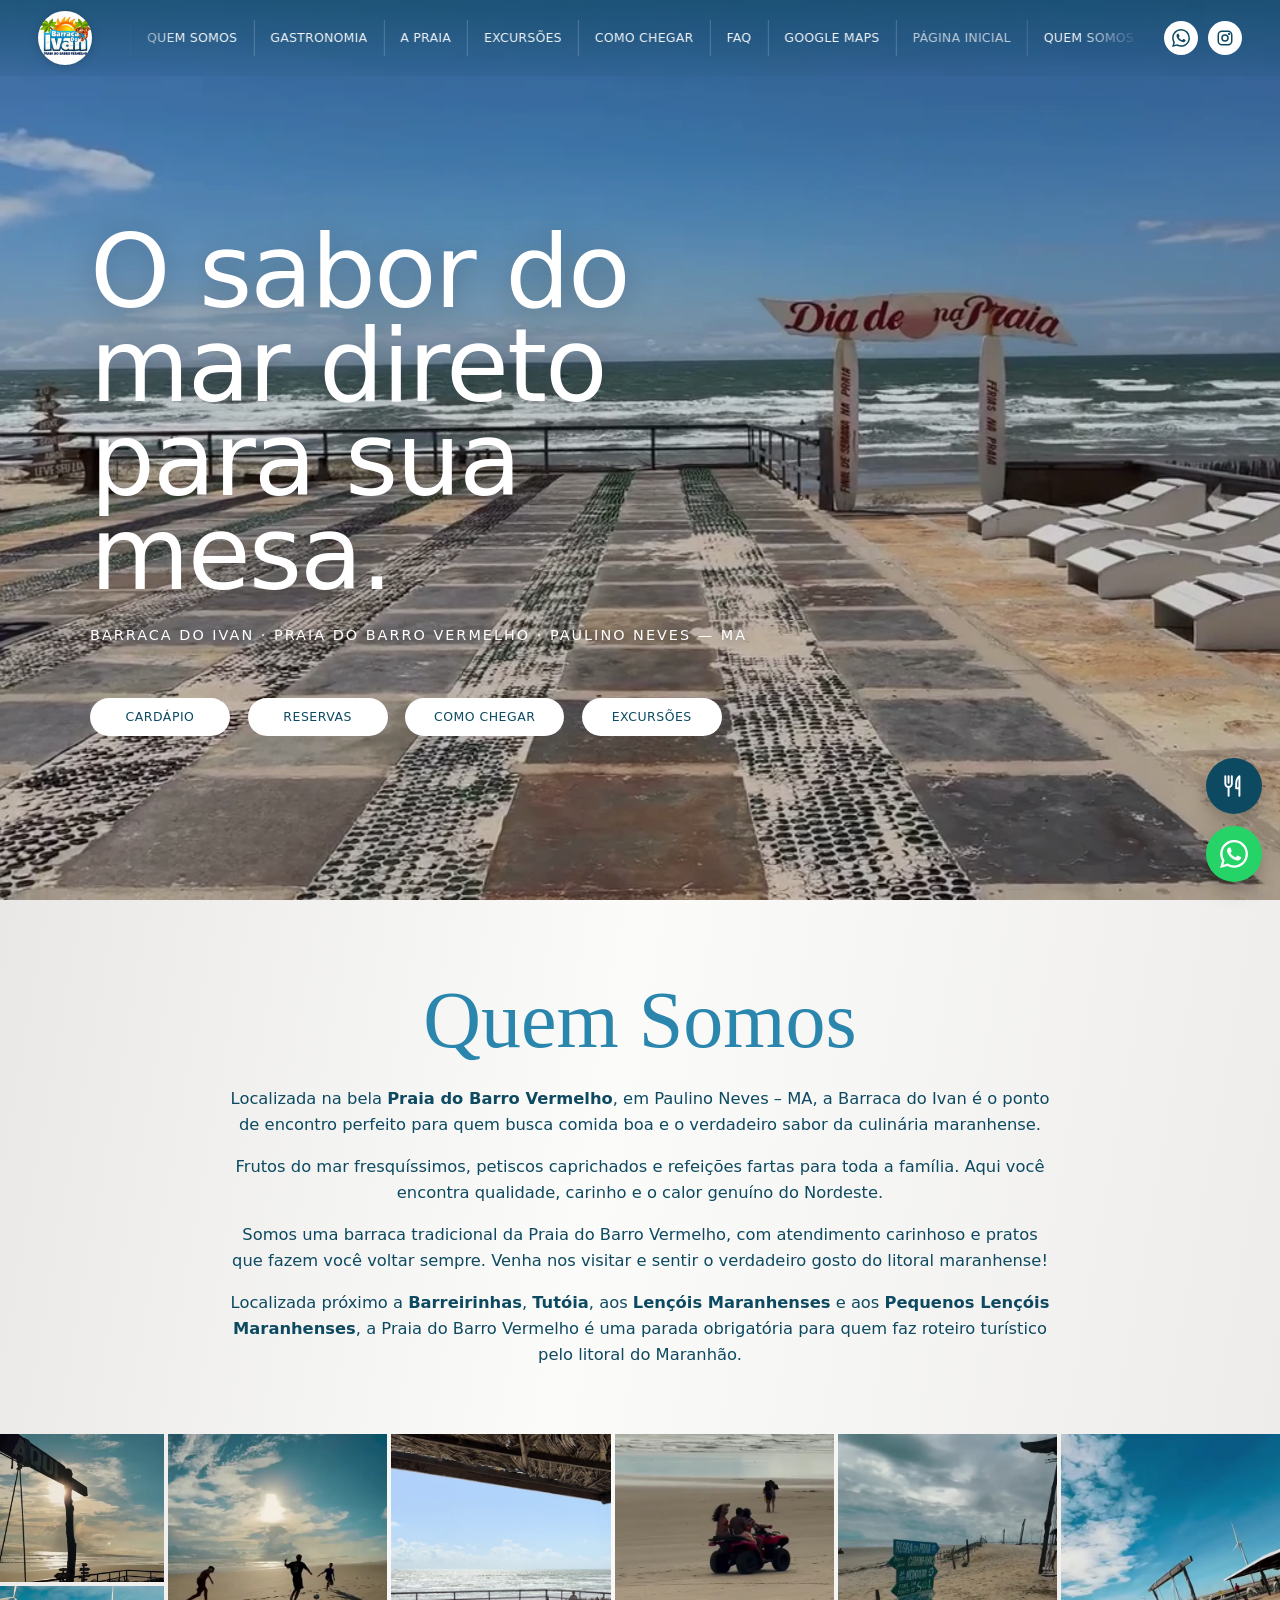
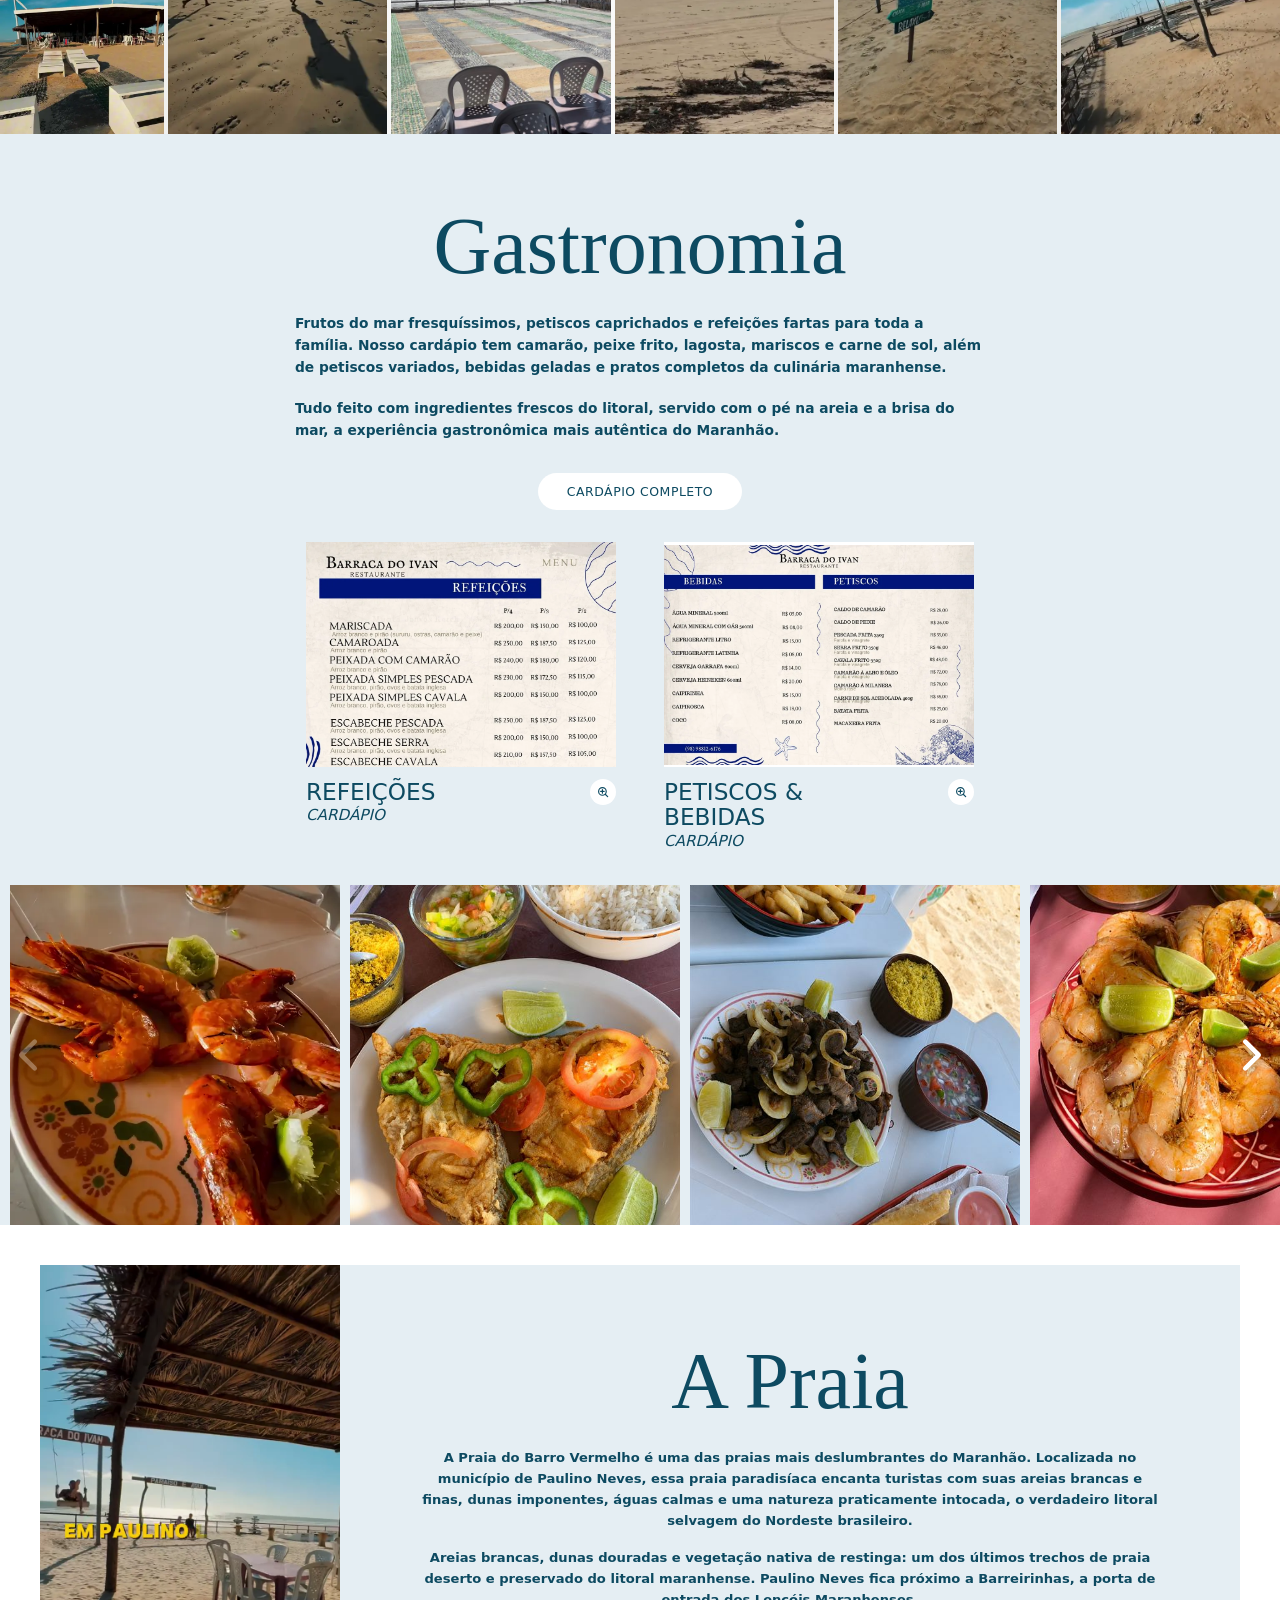
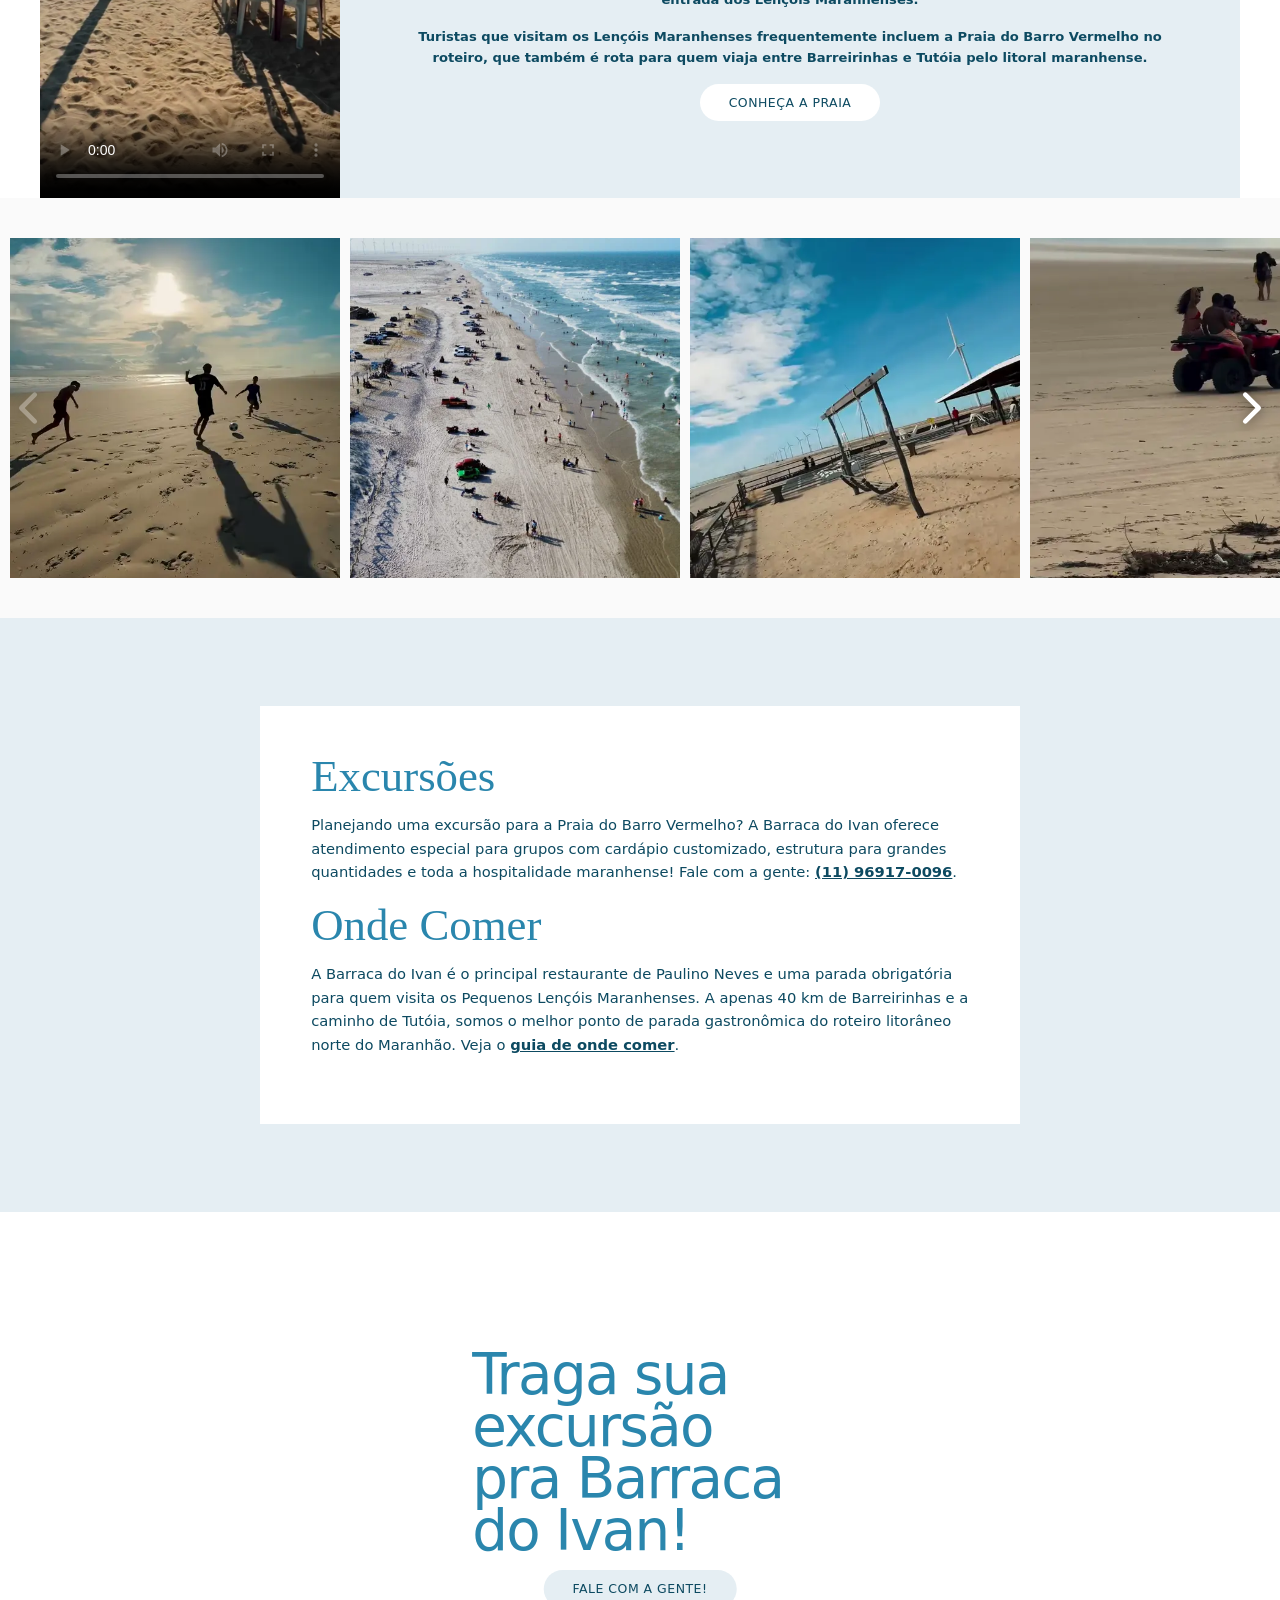
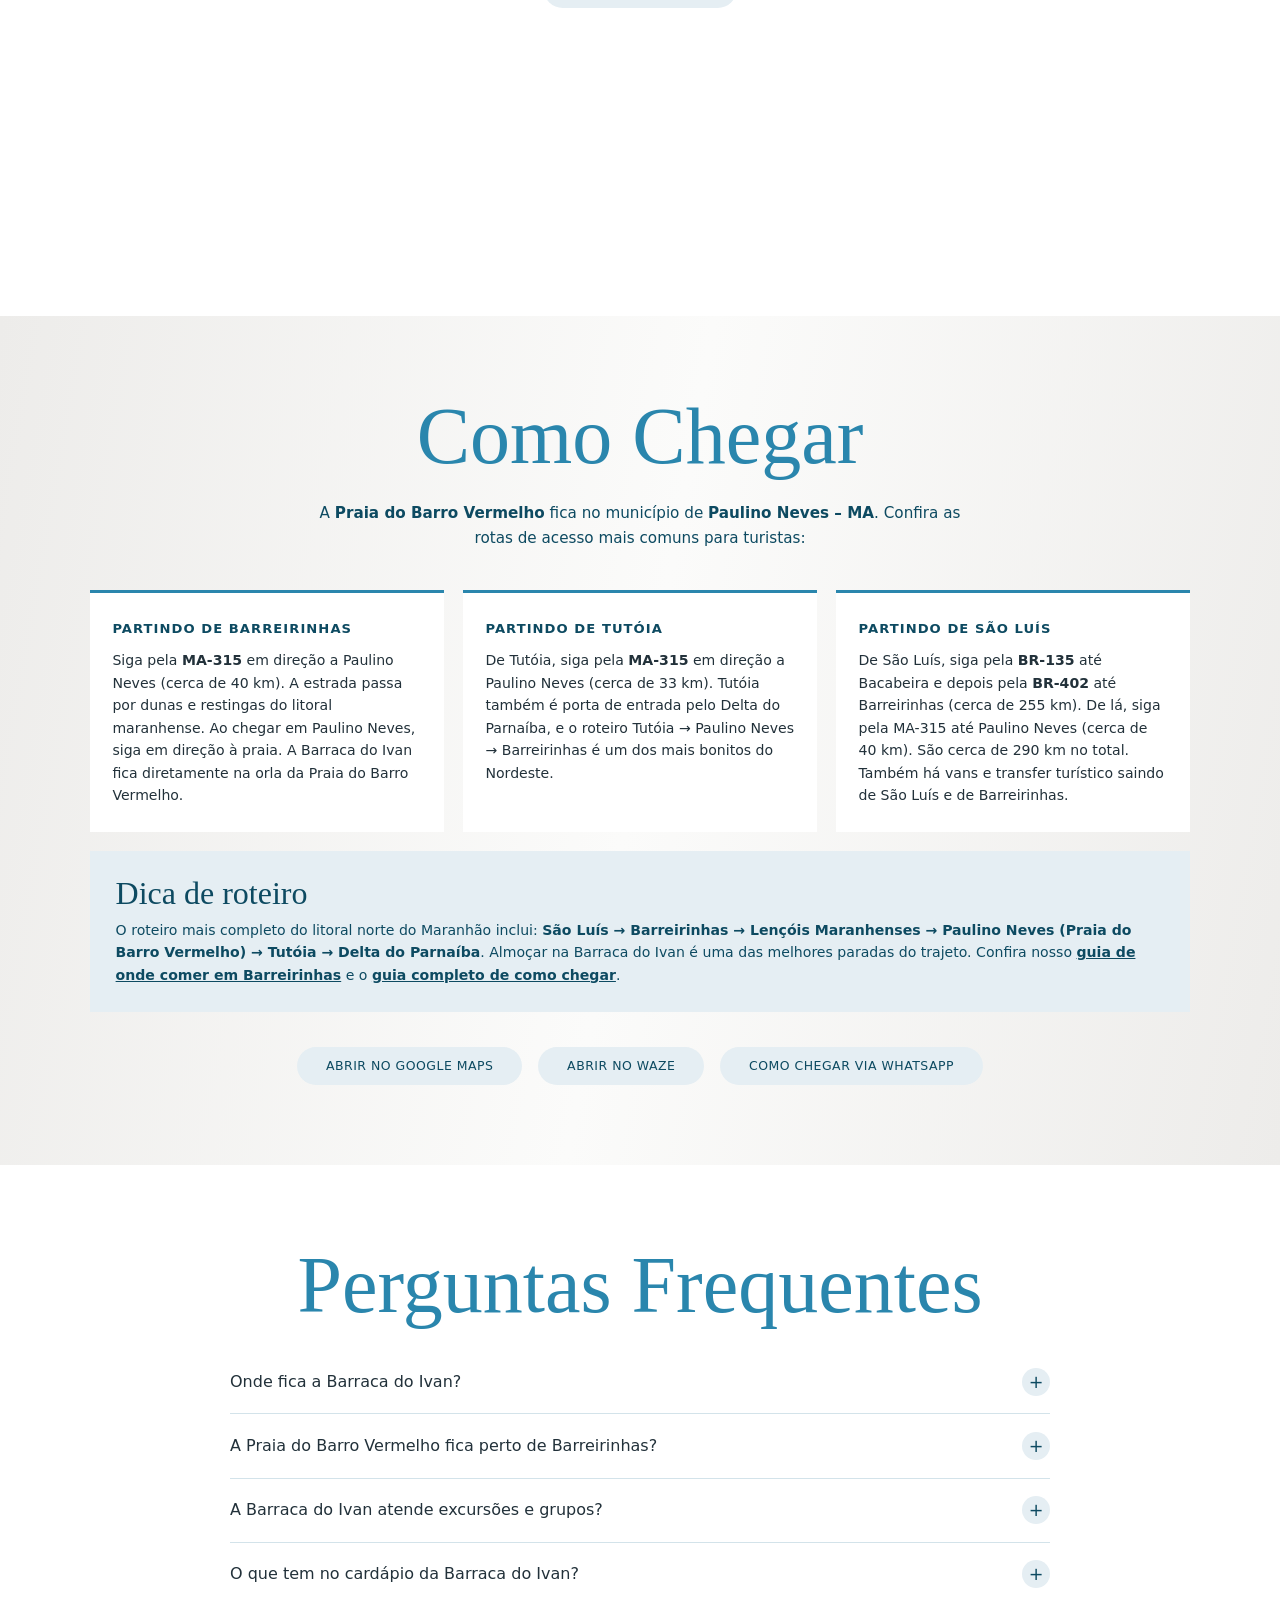
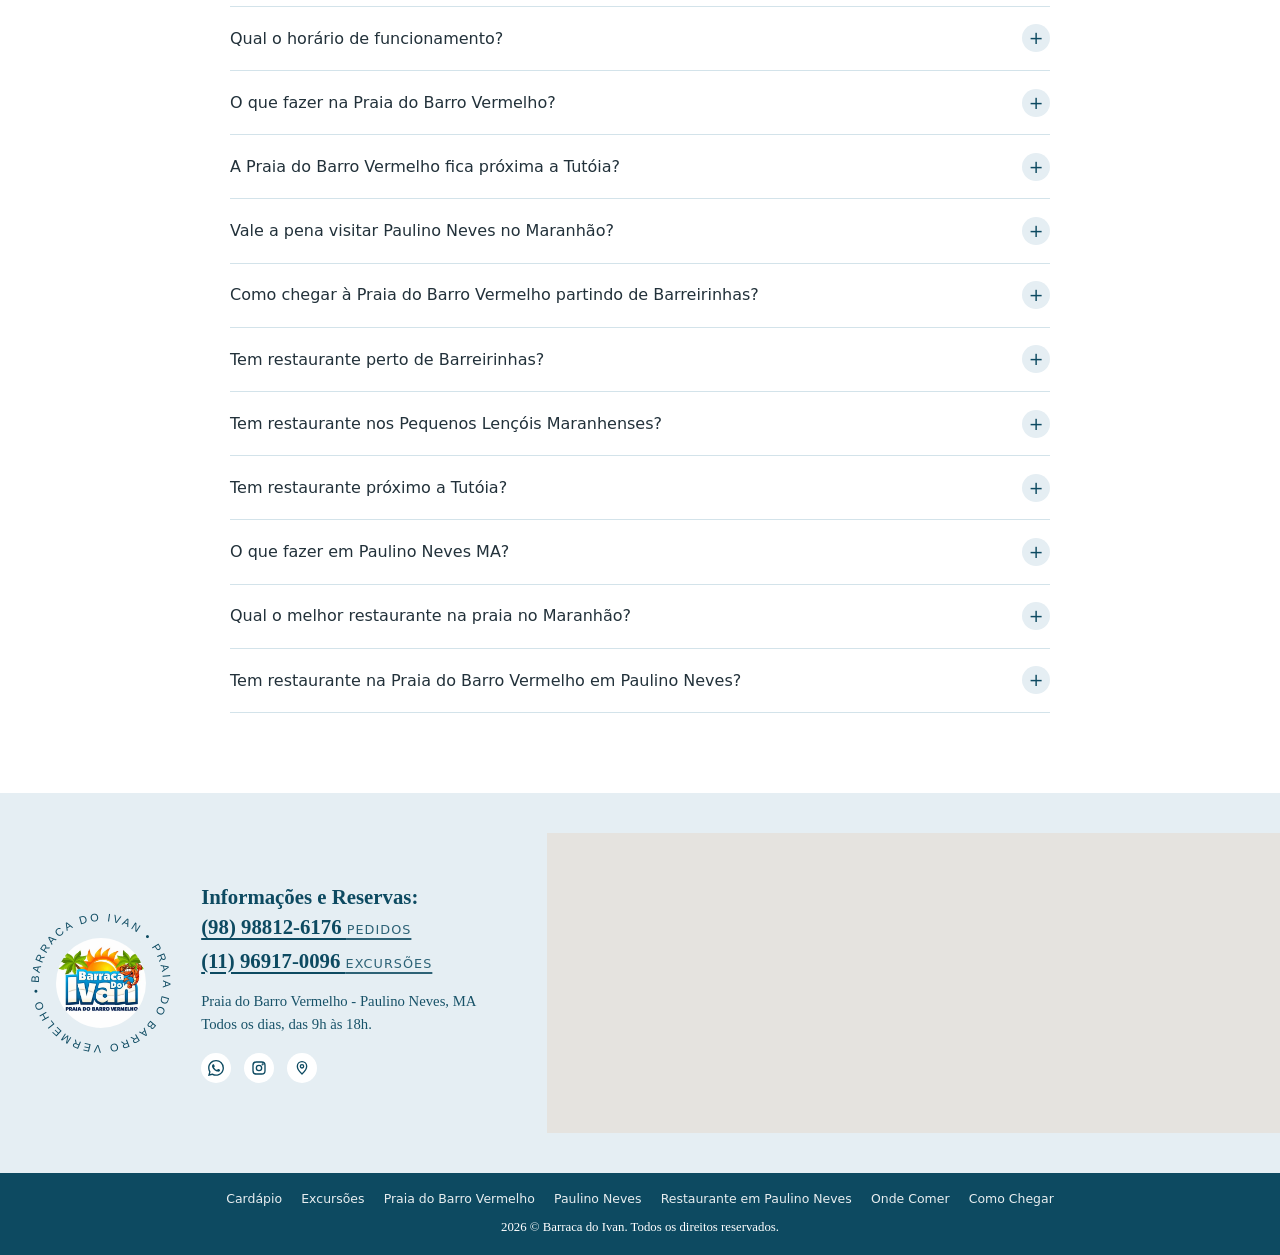
==== commit 403c8e0e: "Restaura o link das fontes do Google em todas as paginas Uma substituicao no commit 0eac8e4 deixou "" ====
--- a/index.html
+++ b/index.html
@@ -369,7 +369,7 @@
 <link rel="preconnect" href="https://fonts.googleapis.com">
 <link rel="preconnect" href="https://fonts.gstatic.com" crossorigin>
 <link rel="preload" href="videos/hero-mar-capa.webp" as="image" type="image/webp">
-<link rel="stylesheet" $1>
+<link rel="stylesheet" href="https://fonts.googleapis.com/css2?family=Barlow:ital,wght@0,300;0,400;0,500;0,600;1,300&family=Mr+Dafoe&family=Noto+Serif:wght@600&display=swap">
 <link rel="stylesheet" href="estilo.css?v=20261102c">
 
 </head>
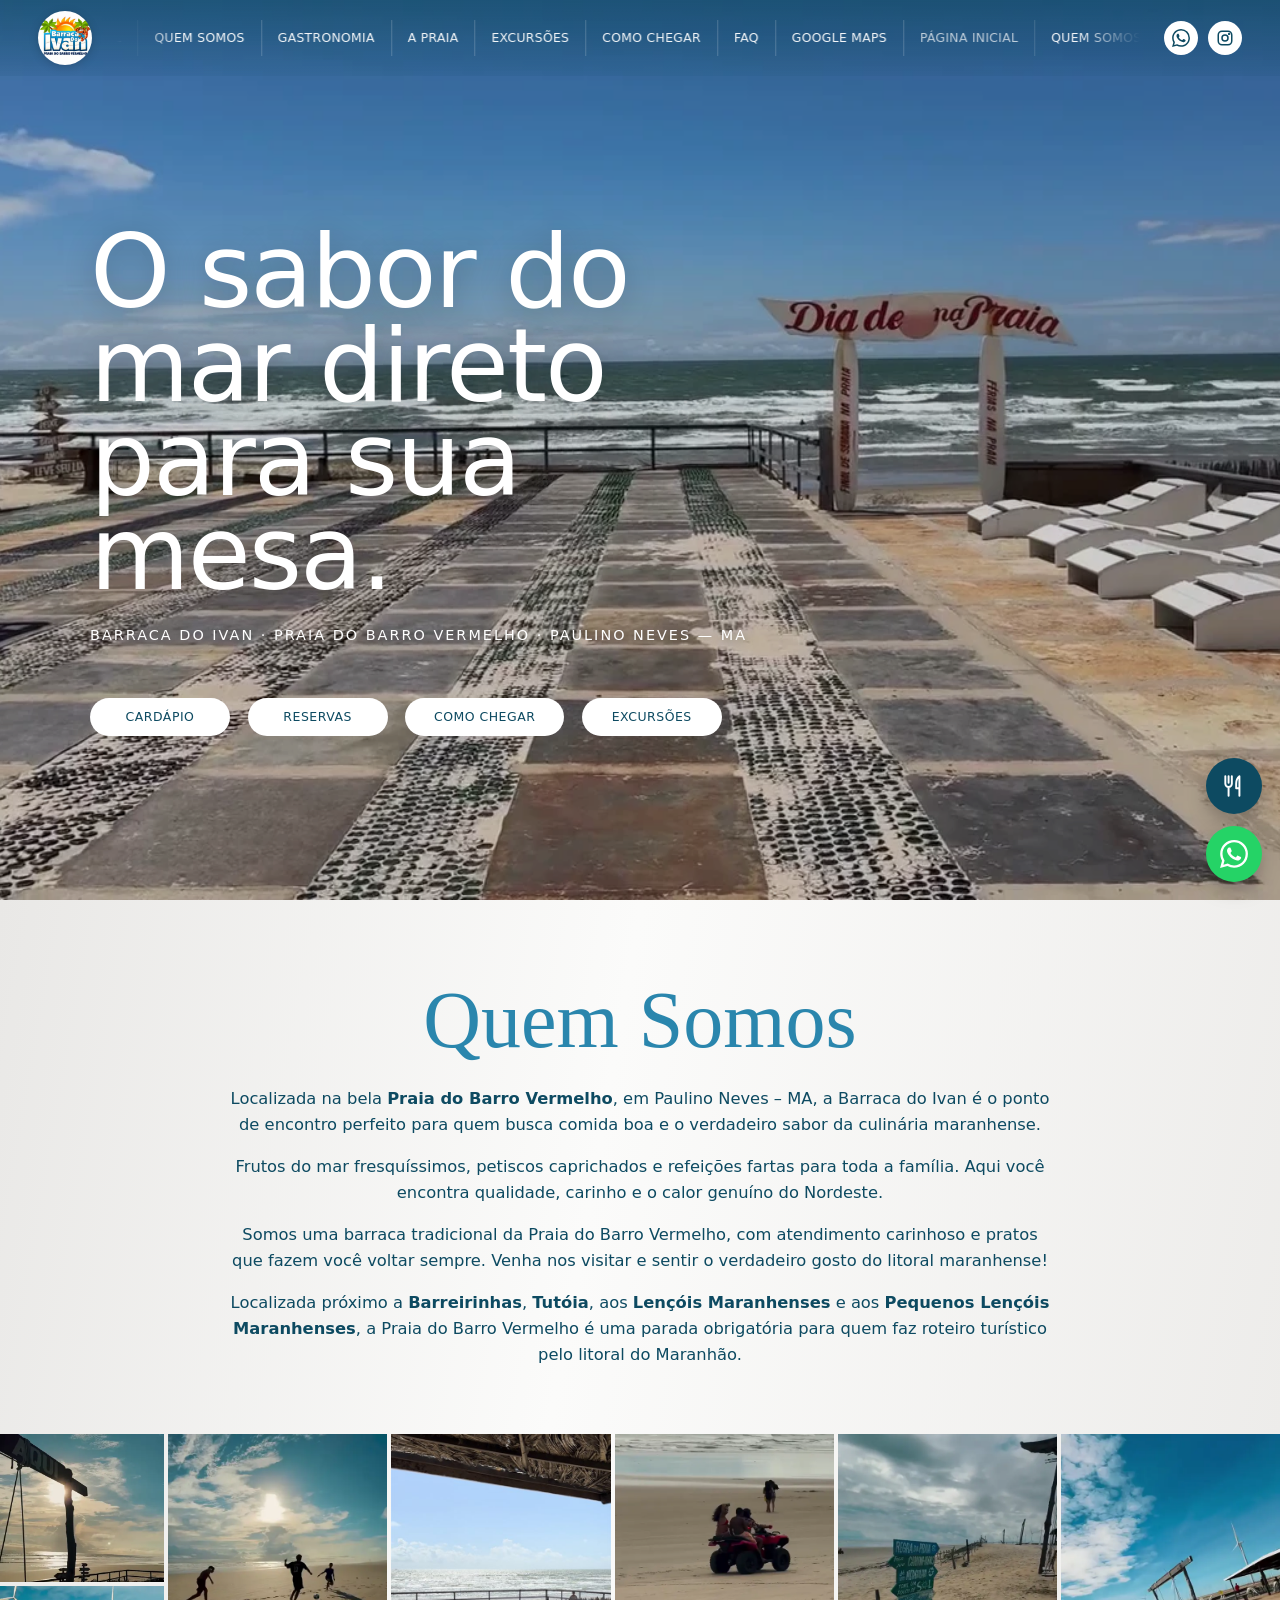
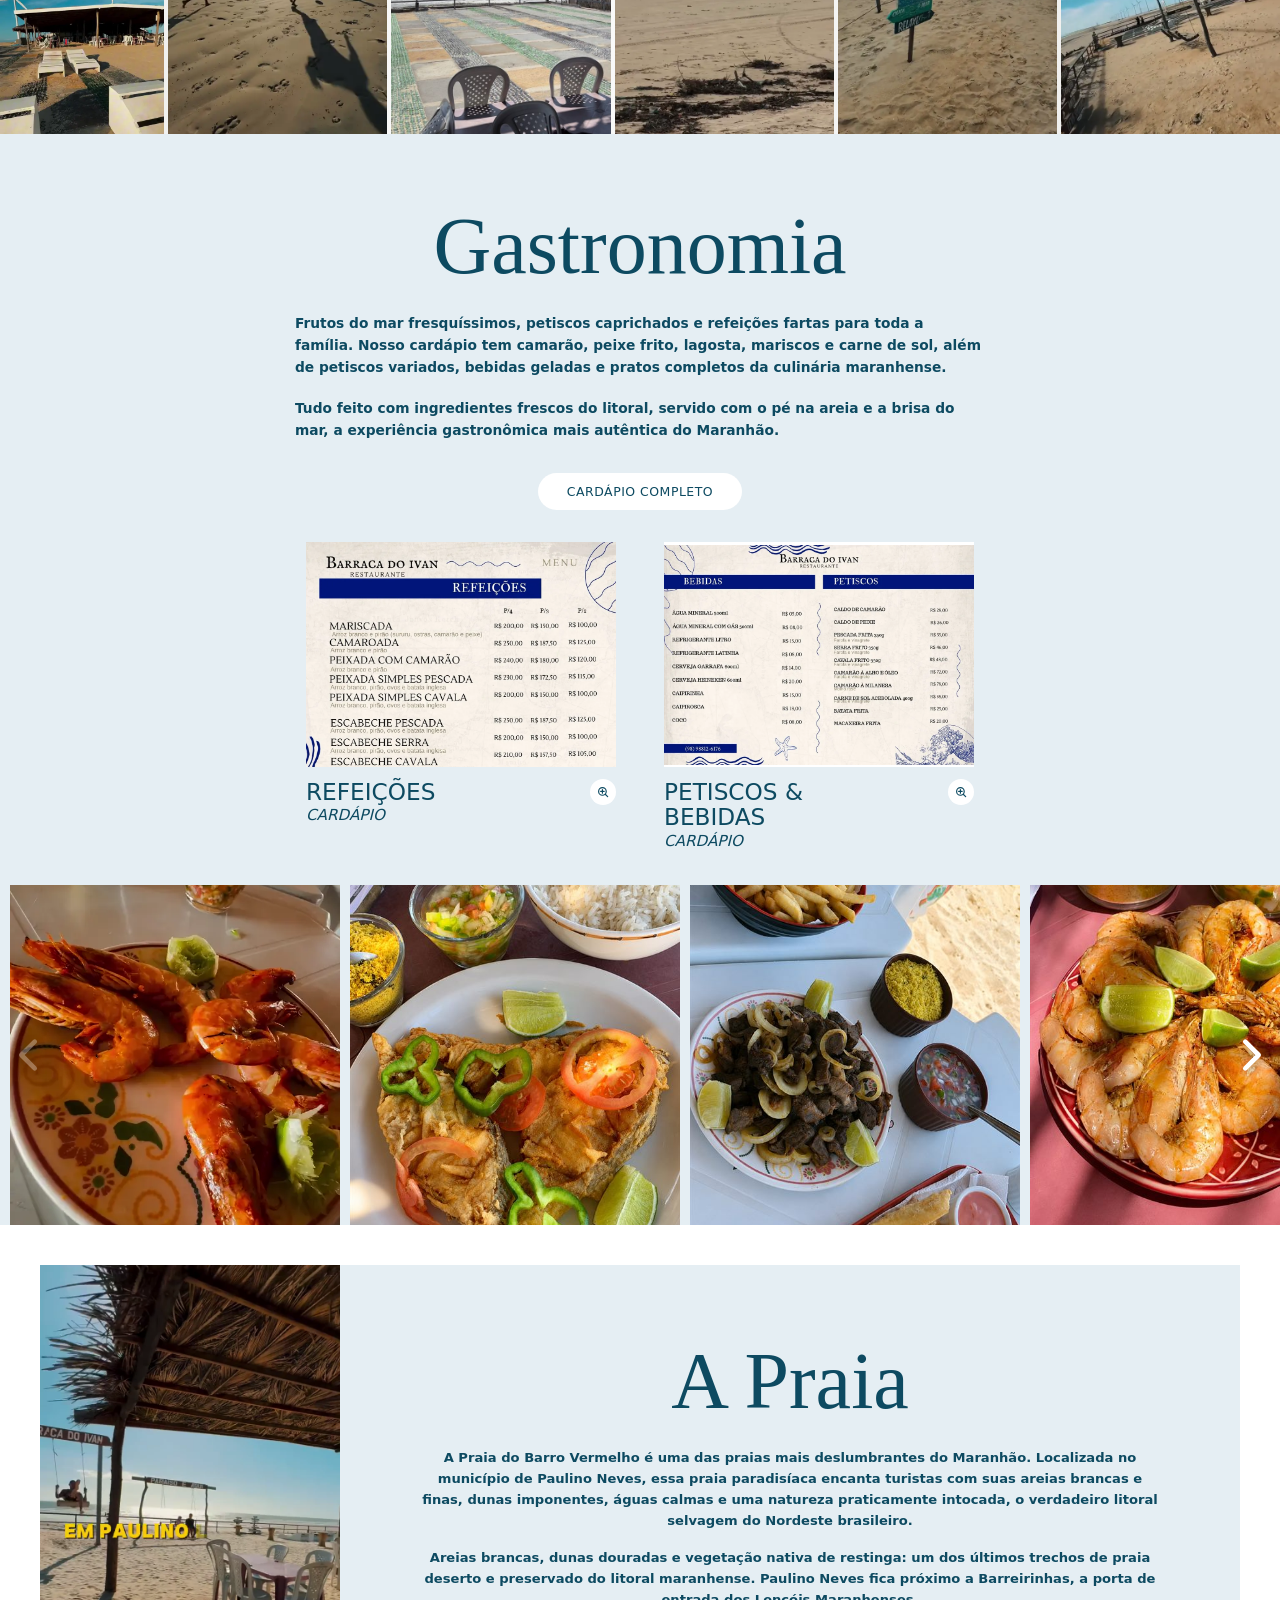
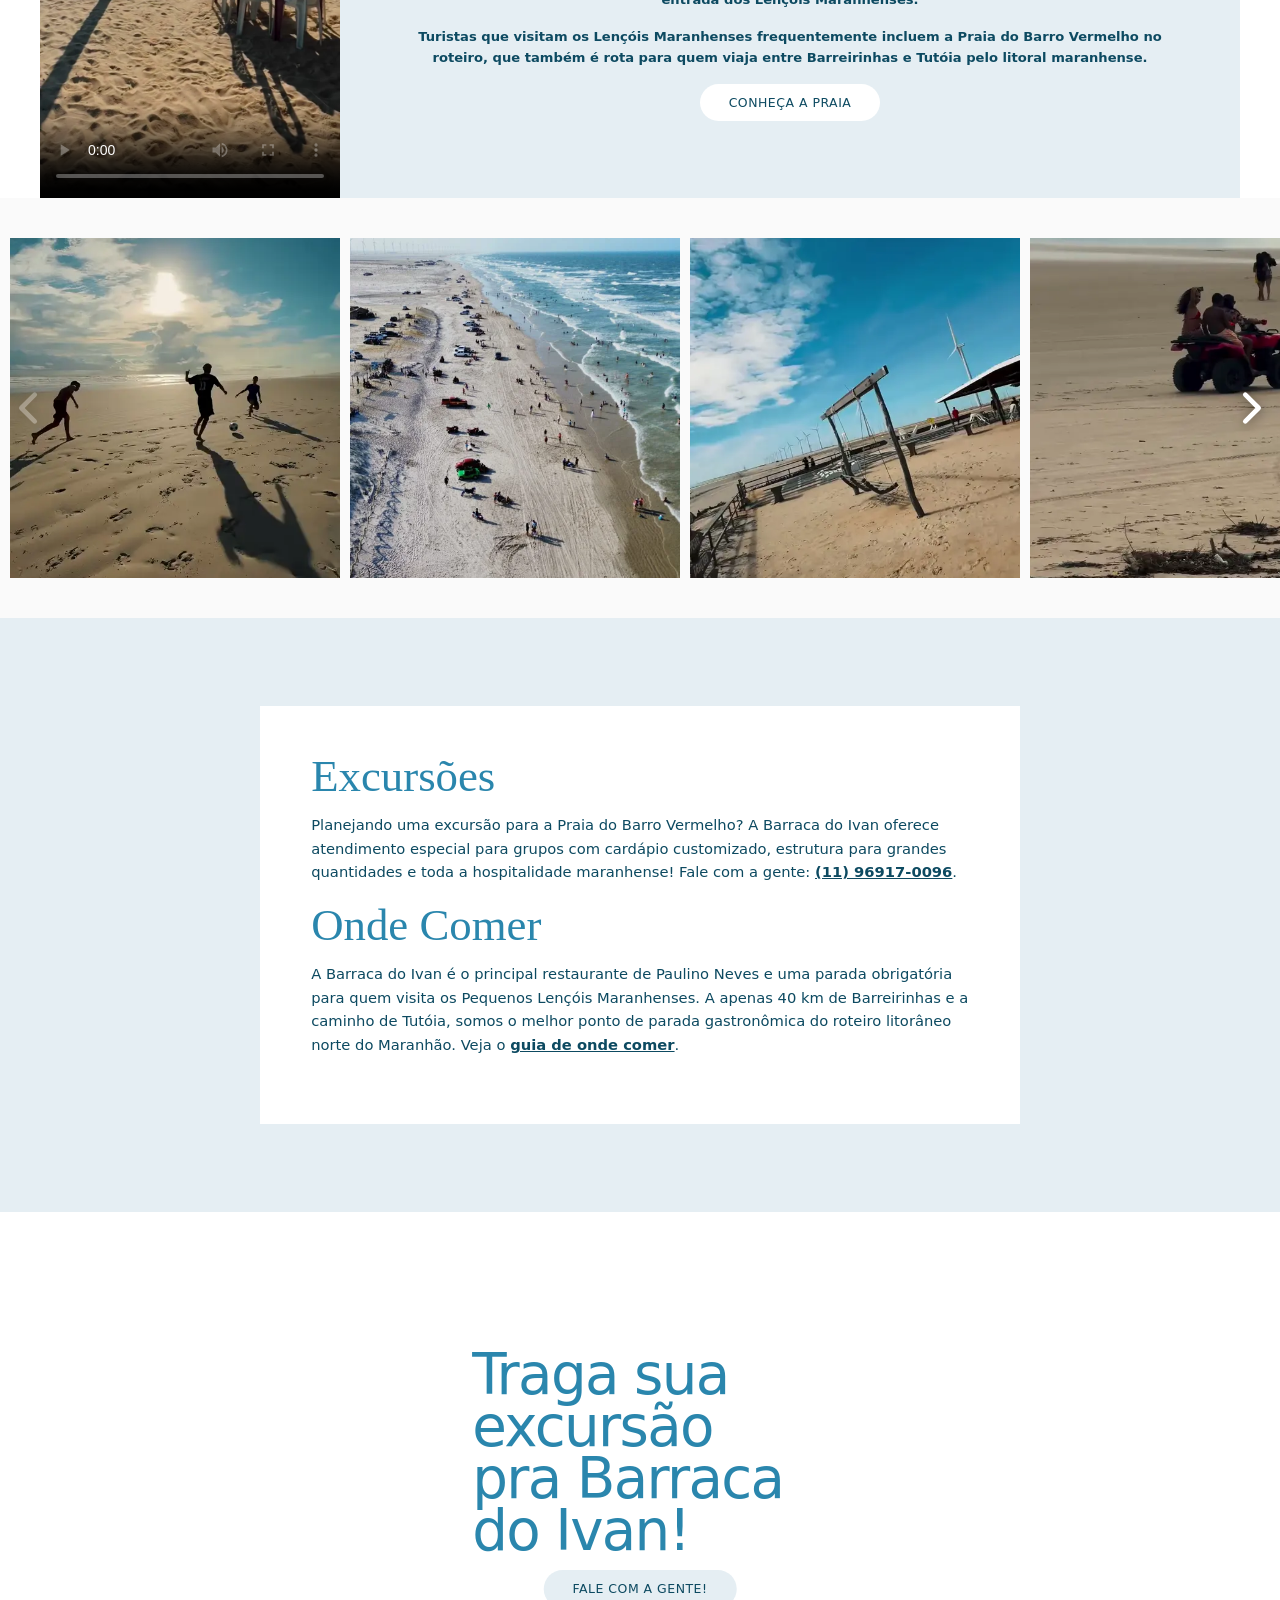
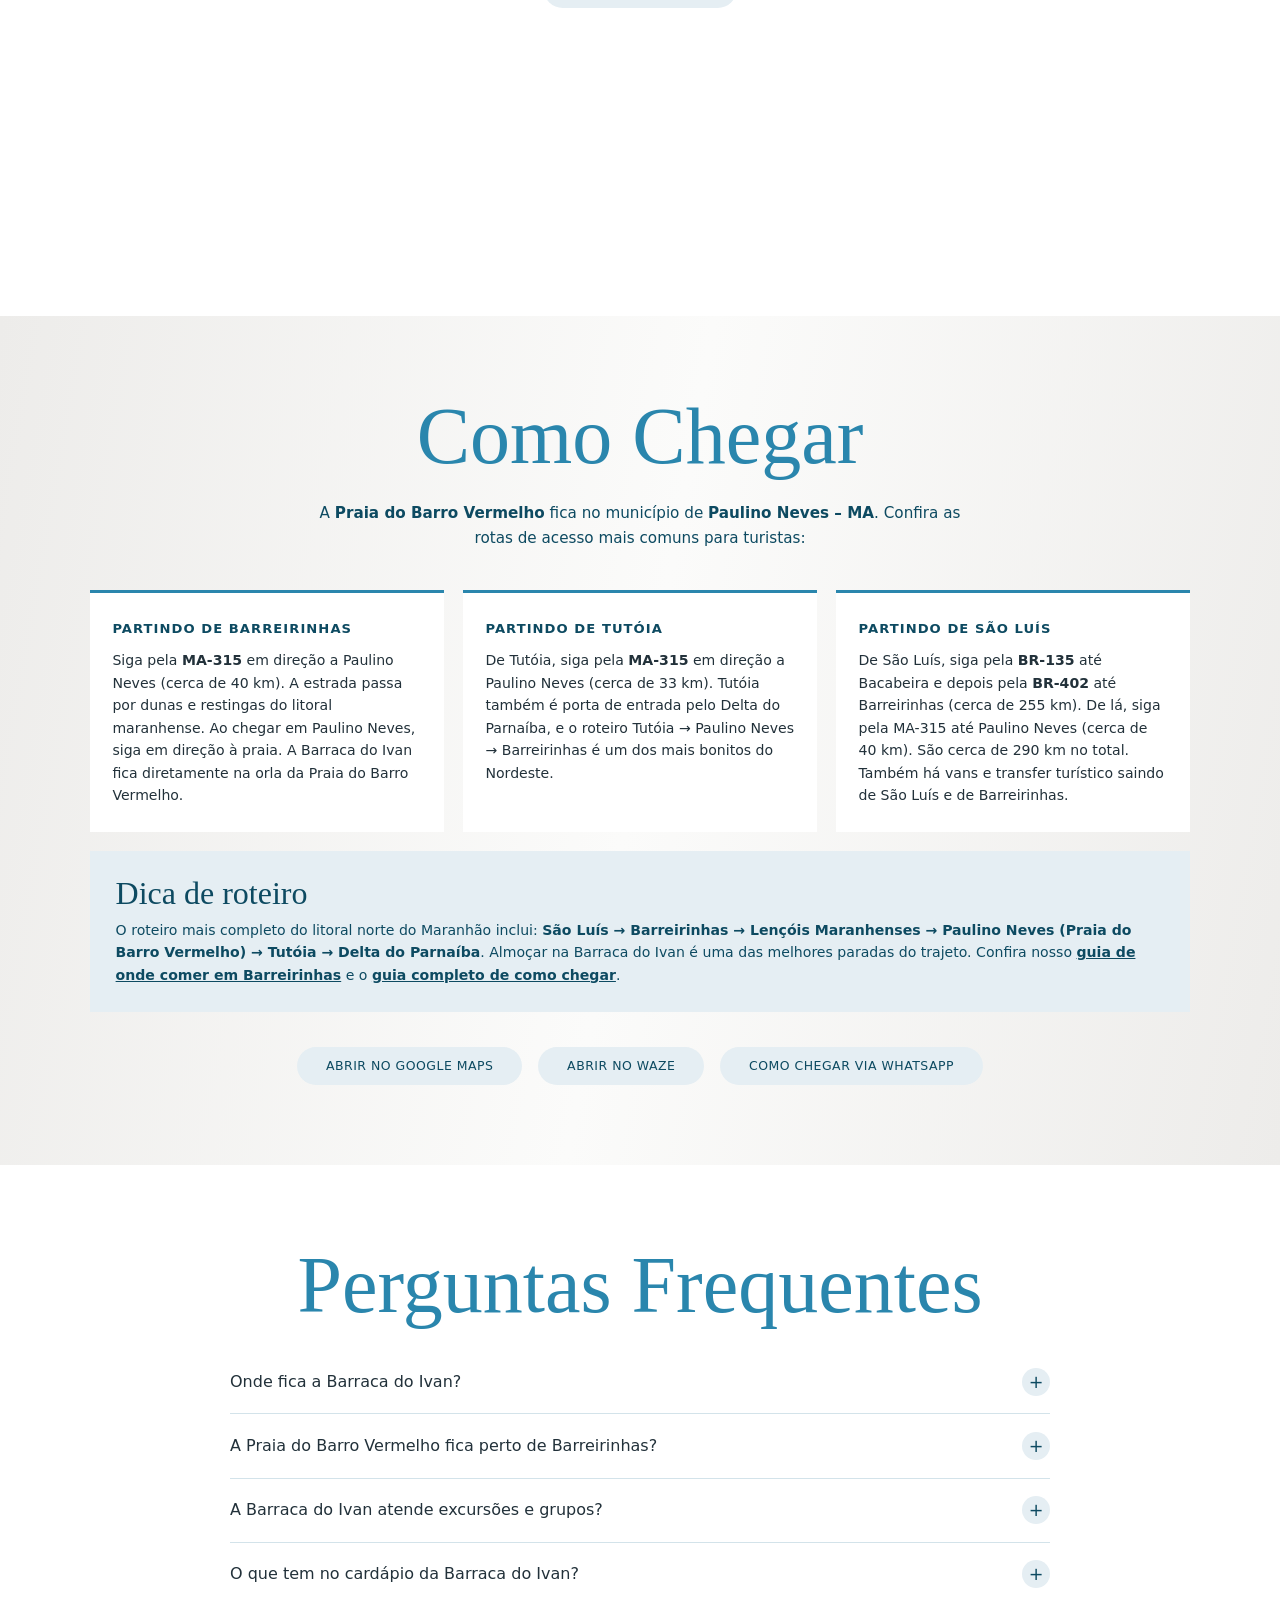
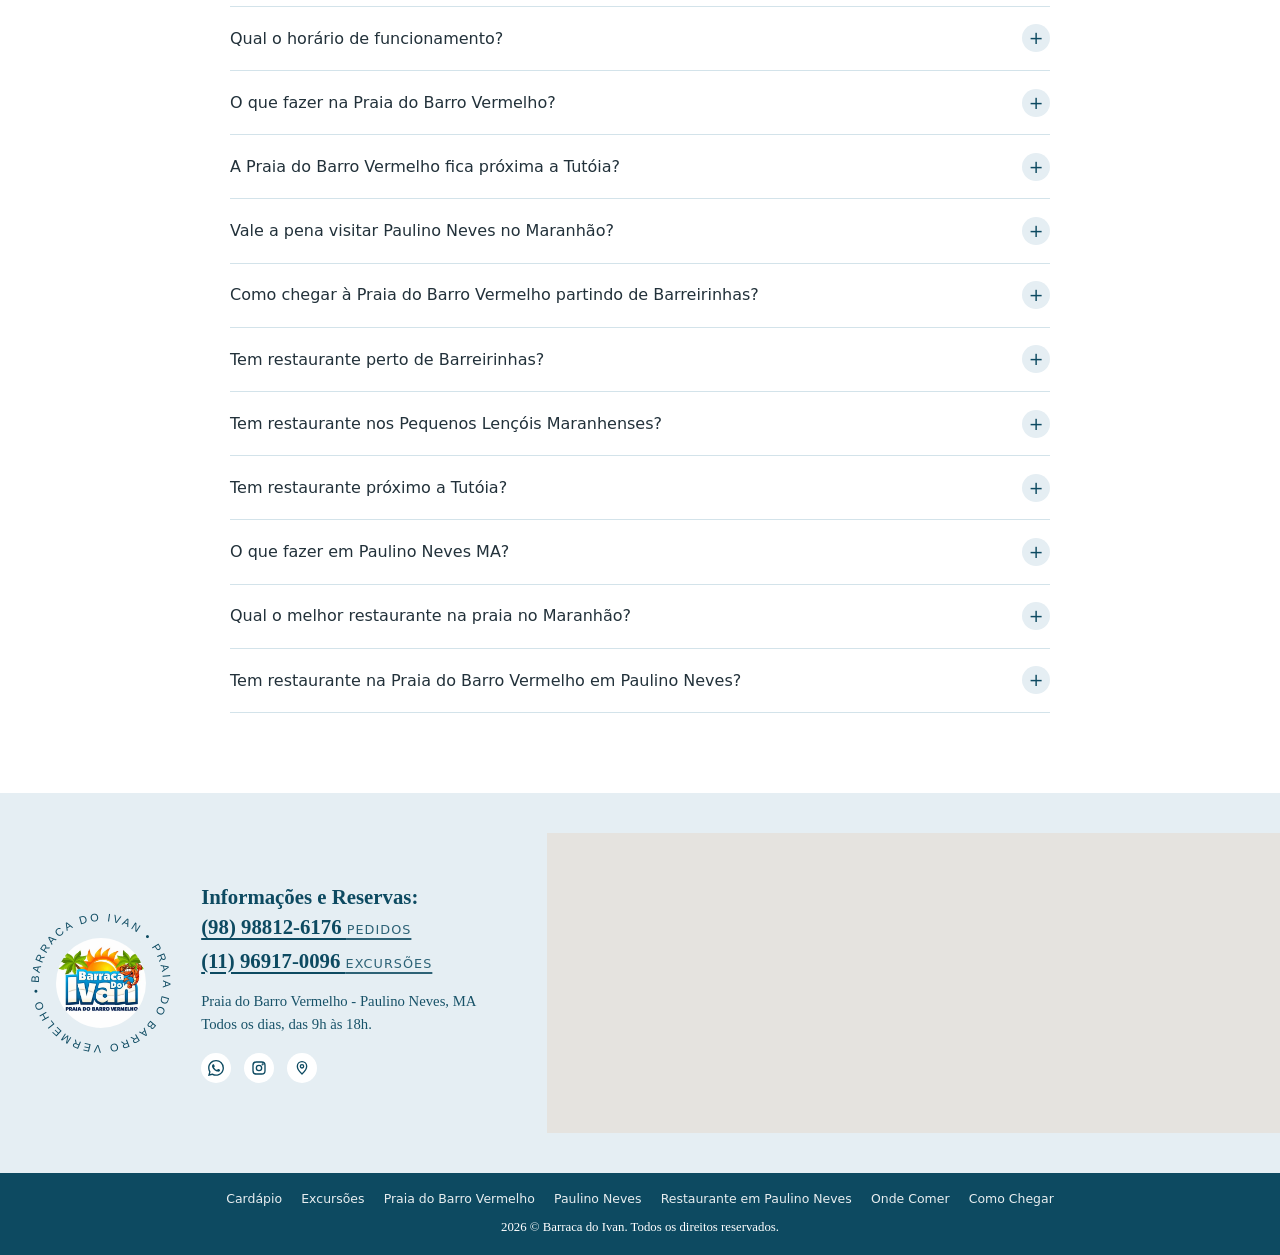
==== commit b619b6e5: "Remove codigo morto: .btn-insta, variaveis --cinza/--areia-escura e icones sem uso As paginas intern" ====
--- a/index.html
+++ b/index.html
@@ -370,7 +370,7 @@
 <link rel="preconnect" href="https://fonts.gstatic.com" crossorigin>
 <link rel="preload" href="videos/hero-mar-capa.webp" as="image" type="image/webp">
 <link rel="stylesheet" href="https://fonts.googleapis.com/css2?family=Barlow:ital,wght@0,300;0,400;0,500;0,600;1,300&family=Mr+Dafoe&family=Noto+Serif:wght@600&display=swap">
-<link rel="stylesheet" href="estilo.css?v=20261102c">
+<link rel="stylesheet" href="estilo.css?v=20261103a">
 
 </head>
 <body>
--- a/estilo.css
+++ b/estilo.css
@@ -7,7 +7,6 @@
   --azul: #E5EEF3;          /* fundo das seções (azul-acinzentado claro) */
   --azul-medio: #2A86AD;    /* títulos cursivos (contraste >= 3:1 no branco e no azul-claro) */
   --azul-escuro: #0D4A61;   /* textos (o azul-céu é claro demais para texto branco) */
-  --cinza: #F1F0EE;
   --branco: #FFFFFF;
   --texto: #22313A;
   --cursiva: 'Mr Dafoe', 'Brush Script MT', cursive;
@@ -414,7 +413,6 @@
   font-size: 16px;
   /* nomes antigos apontando para a paleta azul nova */
   --areia: #E5EEF3;
-  --areia-escura: #C9D9E2;
   --mar: #1A6B8C;
   --mar-claro: #1D6E93;
   --mar-profundo: #0D4A61;
@@ -458,7 +456,6 @@
 .btn-primary { background: var(--azul-escuro); color: #fff; }
 .btn-wpp { background: #0F7A40; color: #fff; }
 .btn-outline { background: transparent; border-color: currentColor; }
-.btn-insta { background: linear-gradient(45deg,#f09433,#e6683c,#dc2743,#cc2366,#bc1888); color: #fff; }
 .btn-excursao {
   display: inline-flex; align-items: center; justify-content: center; gap: 0.5rem;
   padding: 0.8rem 1.8rem; border-radius: 999px; background: #fff; color: var(--azul-escuro);
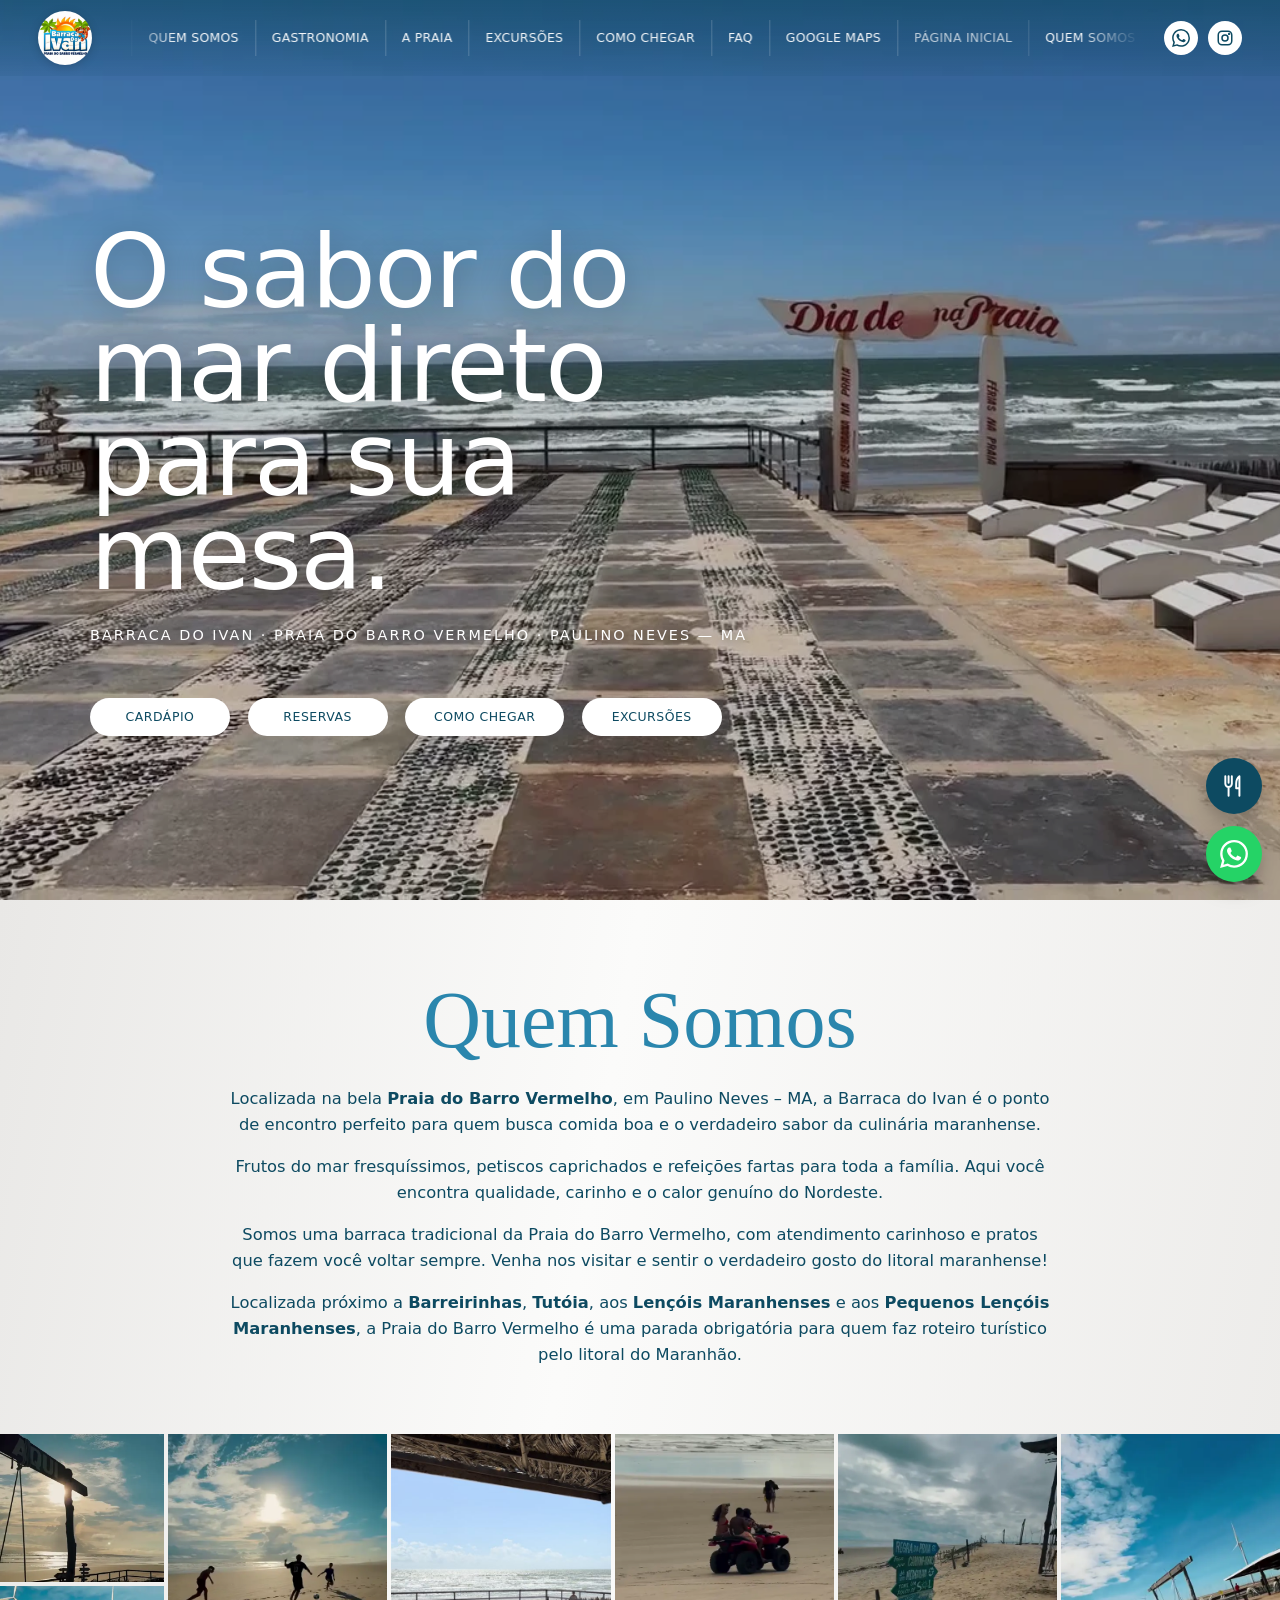
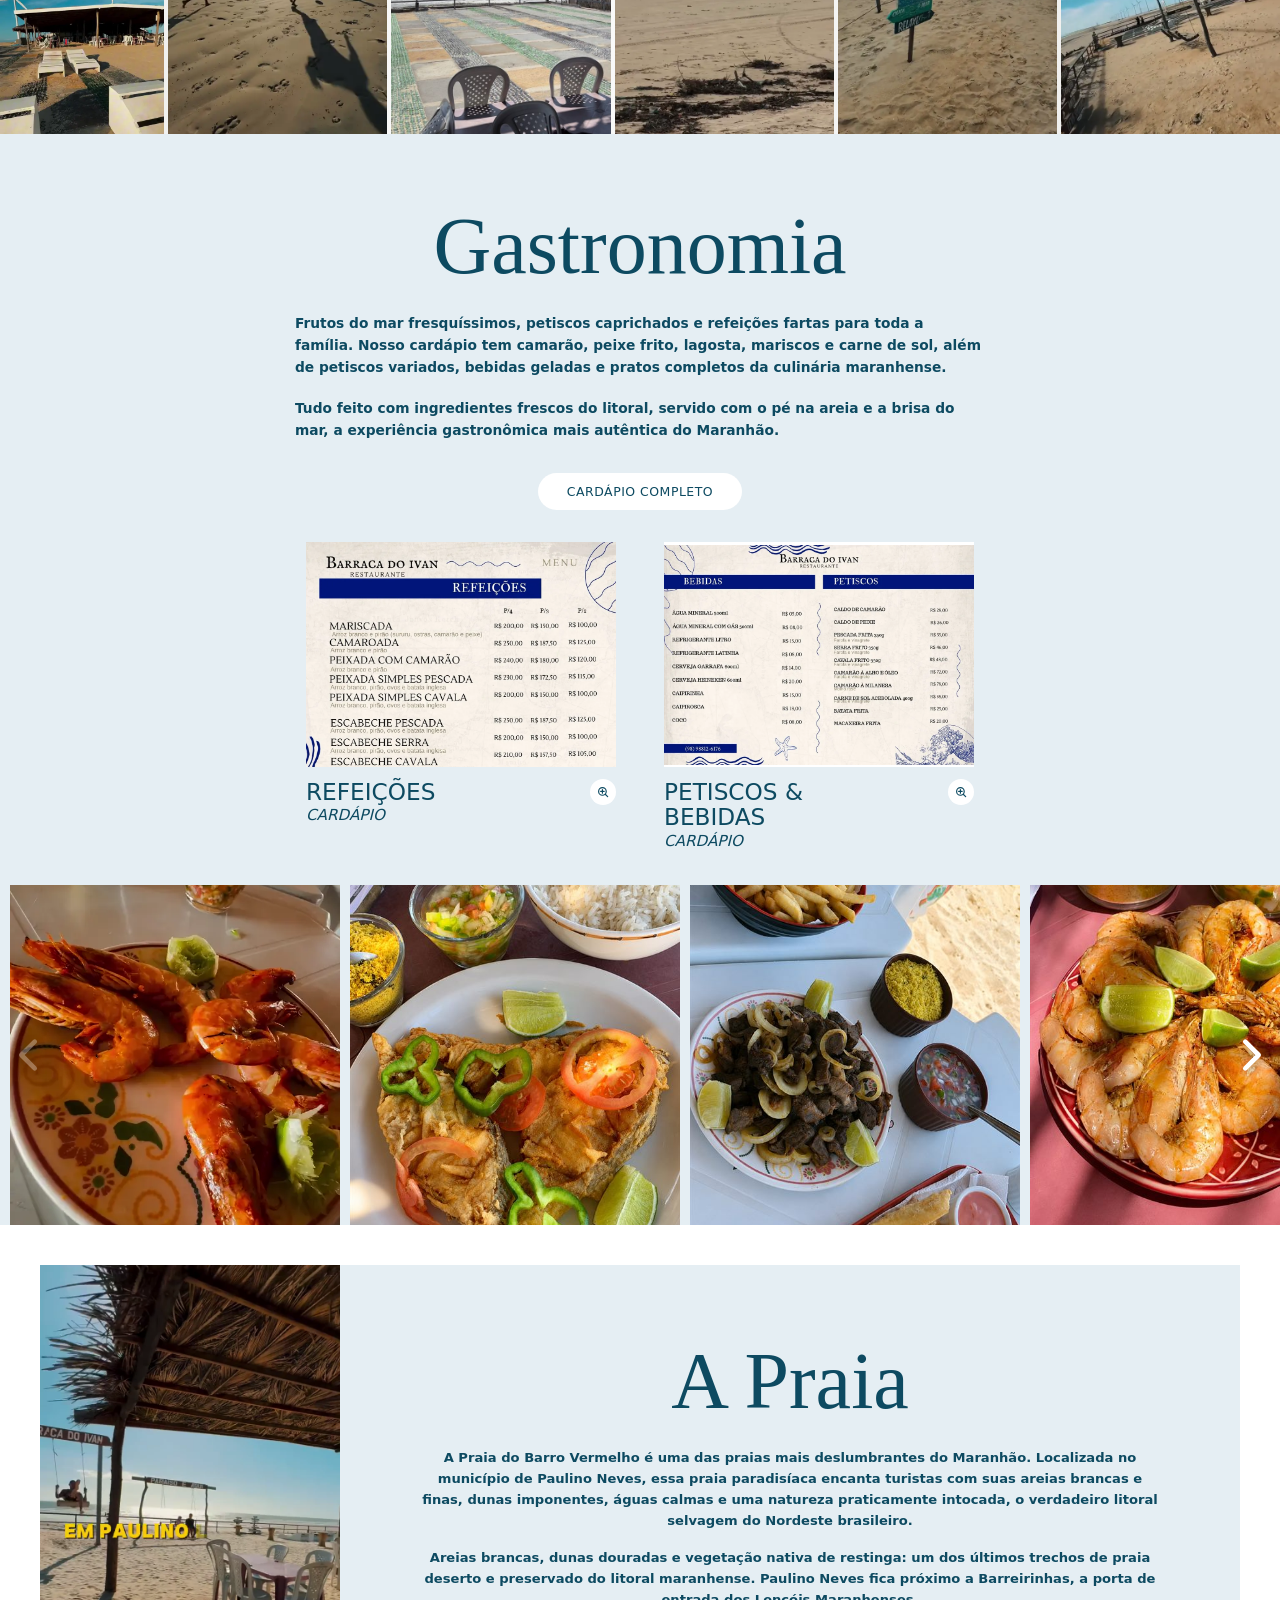
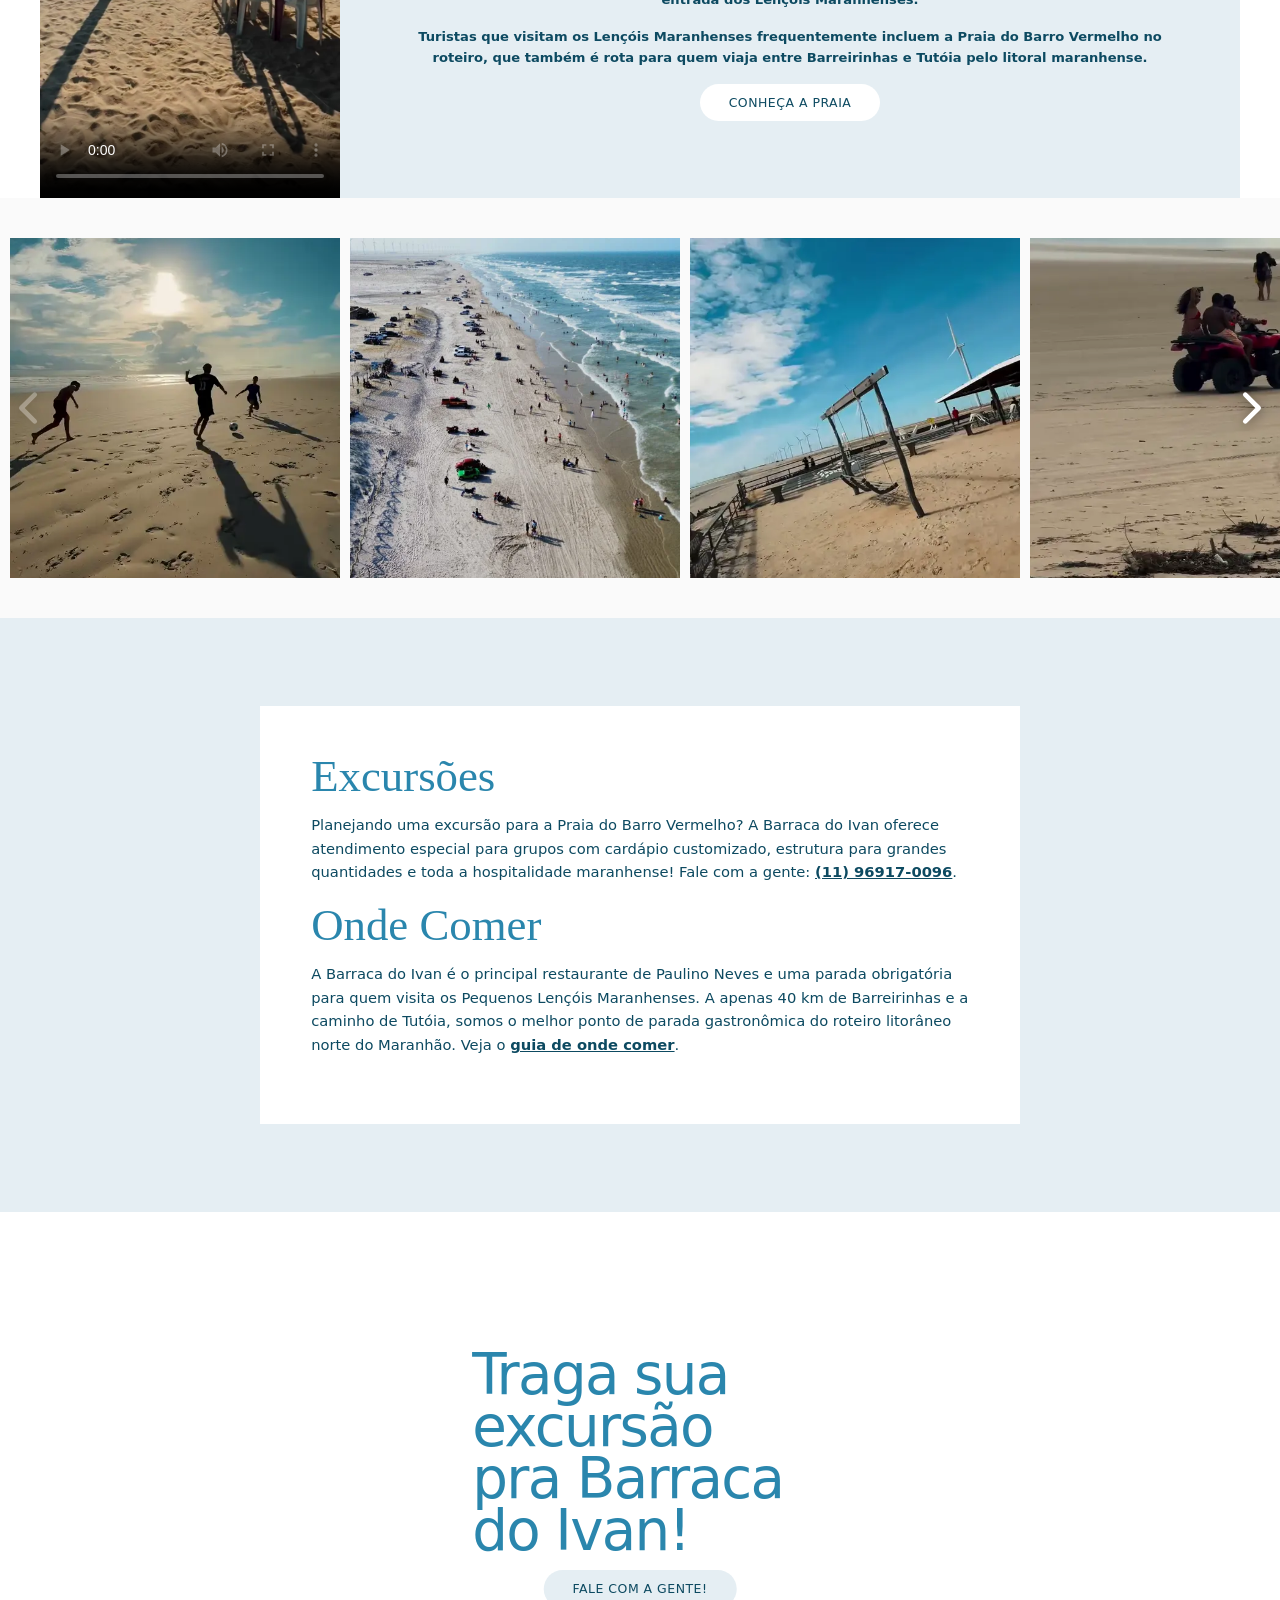
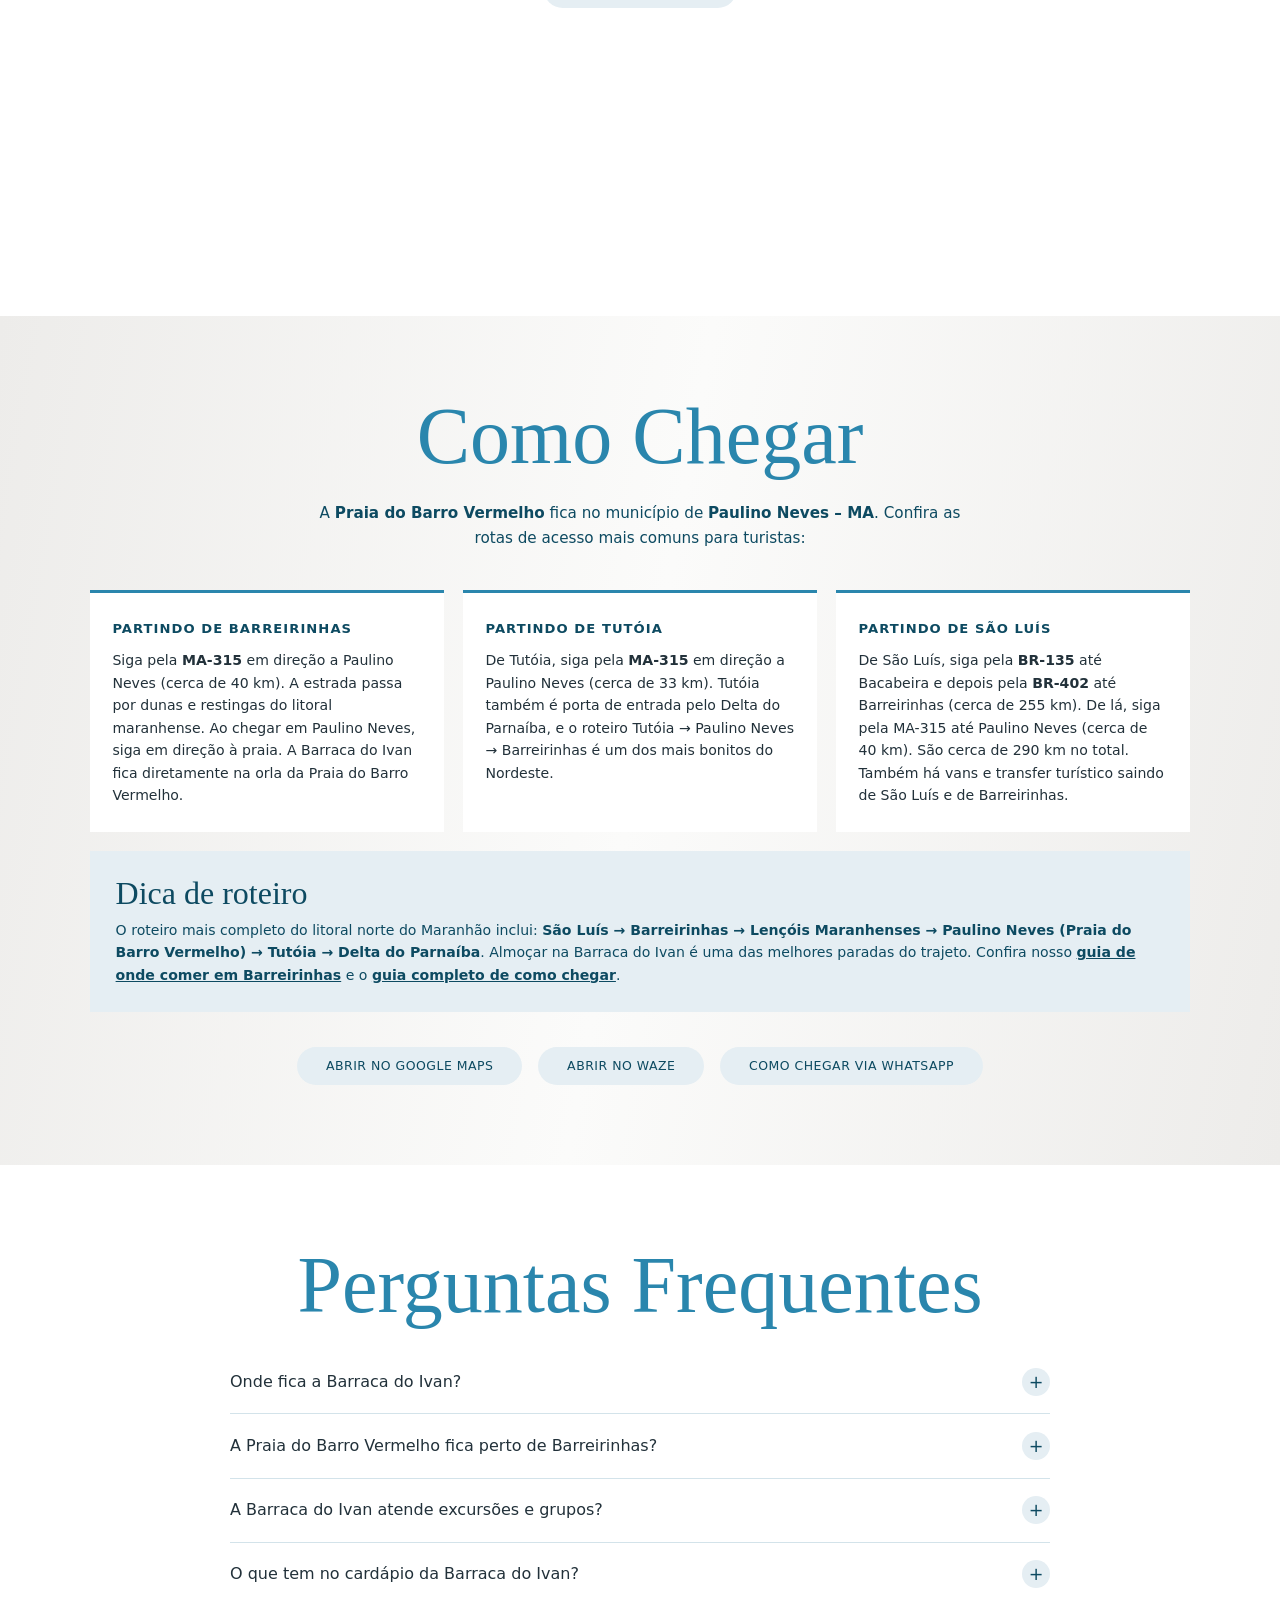
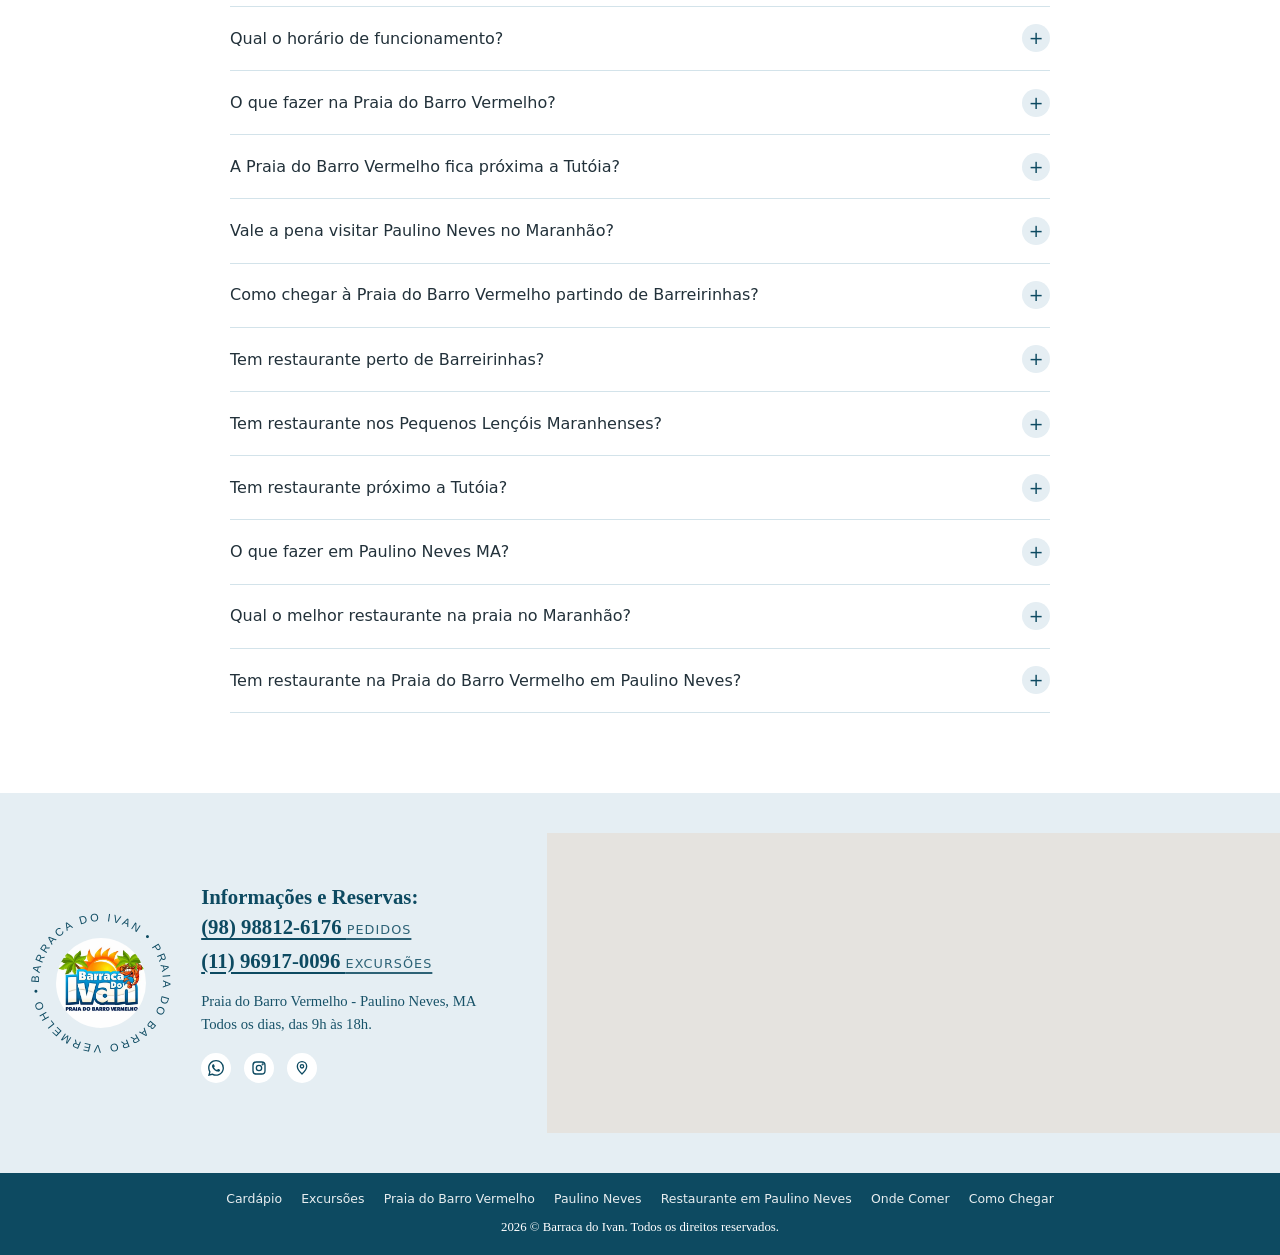
==== commit 1a1535f2: "Protege o RedirectMatch com IfModule mod_alias e adiciona mobile-web-app-capable - Sem o mod_alias, " ====
--- a/index.html
+++ b/index.html
@@ -58,6 +58,7 @@
      MOBILE / PWA
 ══════════════════════════════════════════════ -->
 <meta name="theme-color" content="#E5EEF3">
+<meta name="mobile-web-app-capable" content="yes">
 <meta name="apple-mobile-web-app-capable" content="yes">
 <meta name="apple-mobile-web-app-status-bar-style" content="black-translucent">
 <meta name="apple-mobile-web-app-title" content="Barraca do Ivan">
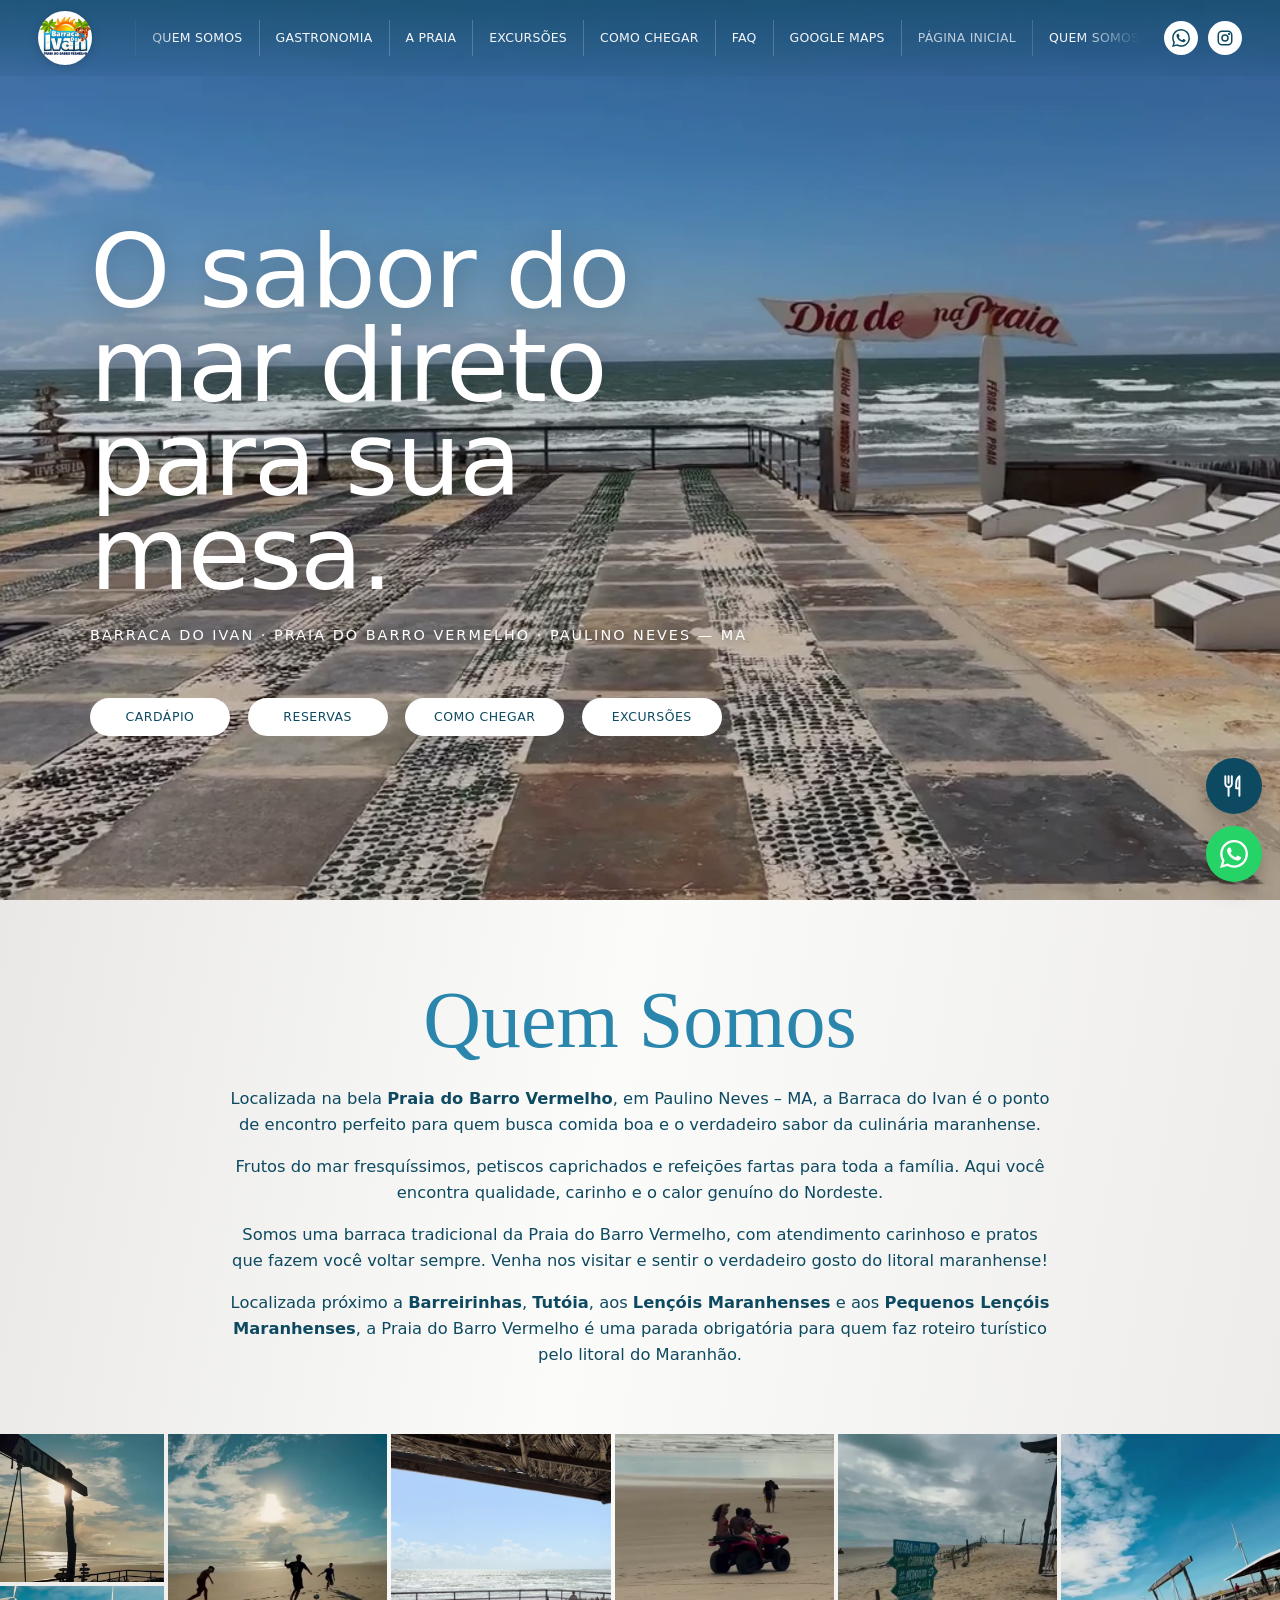
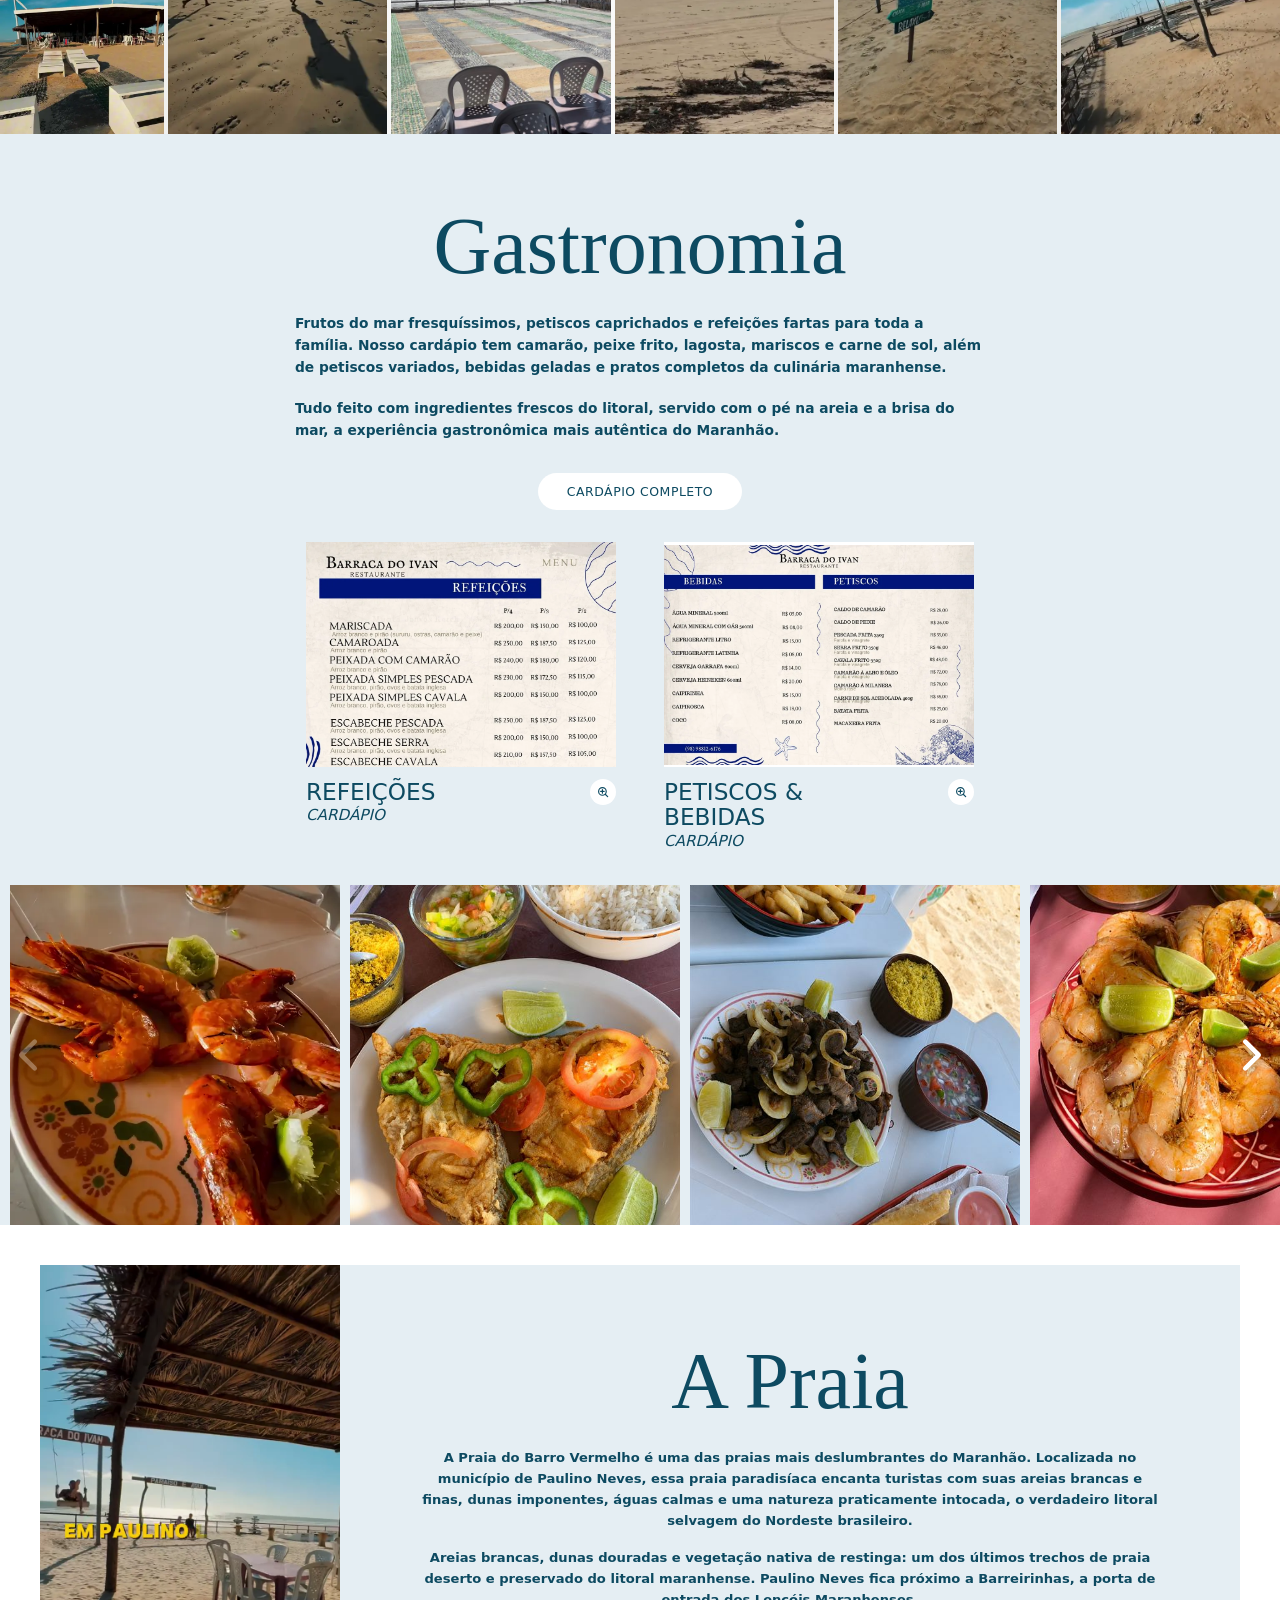
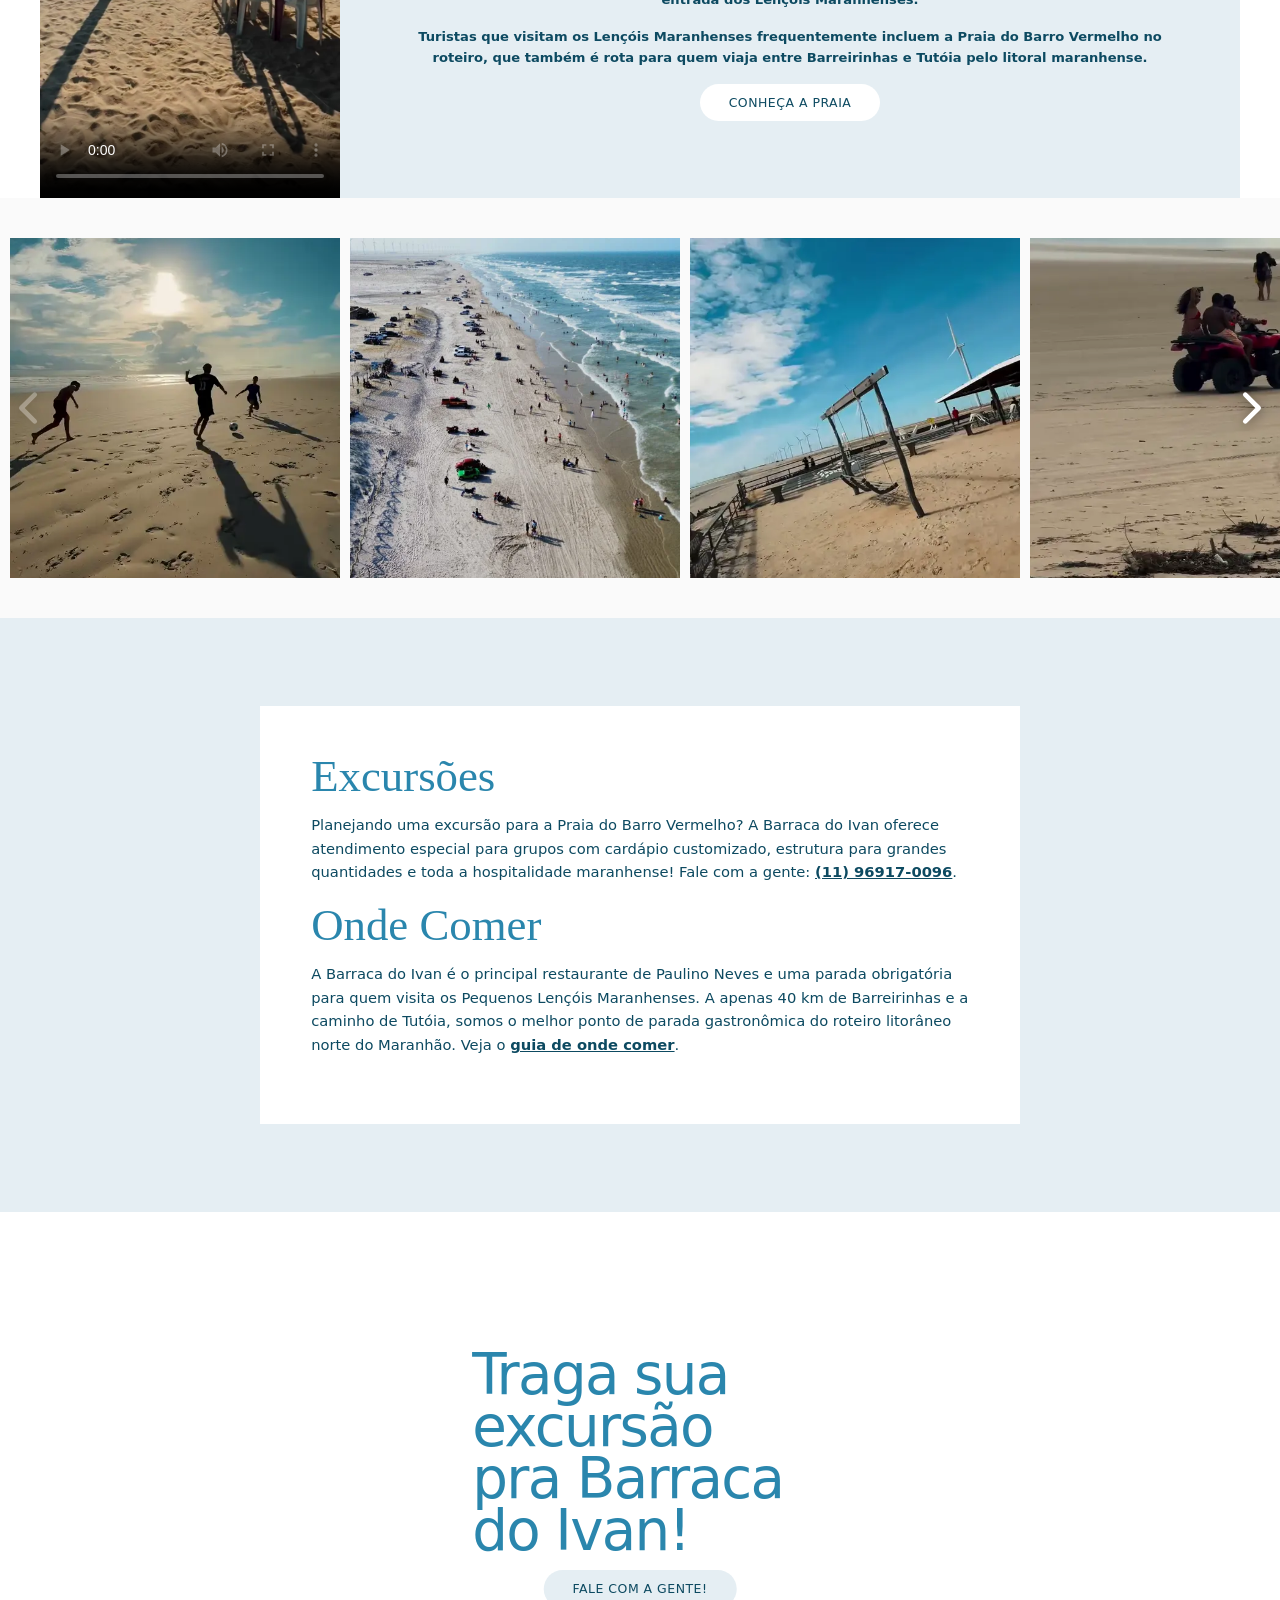
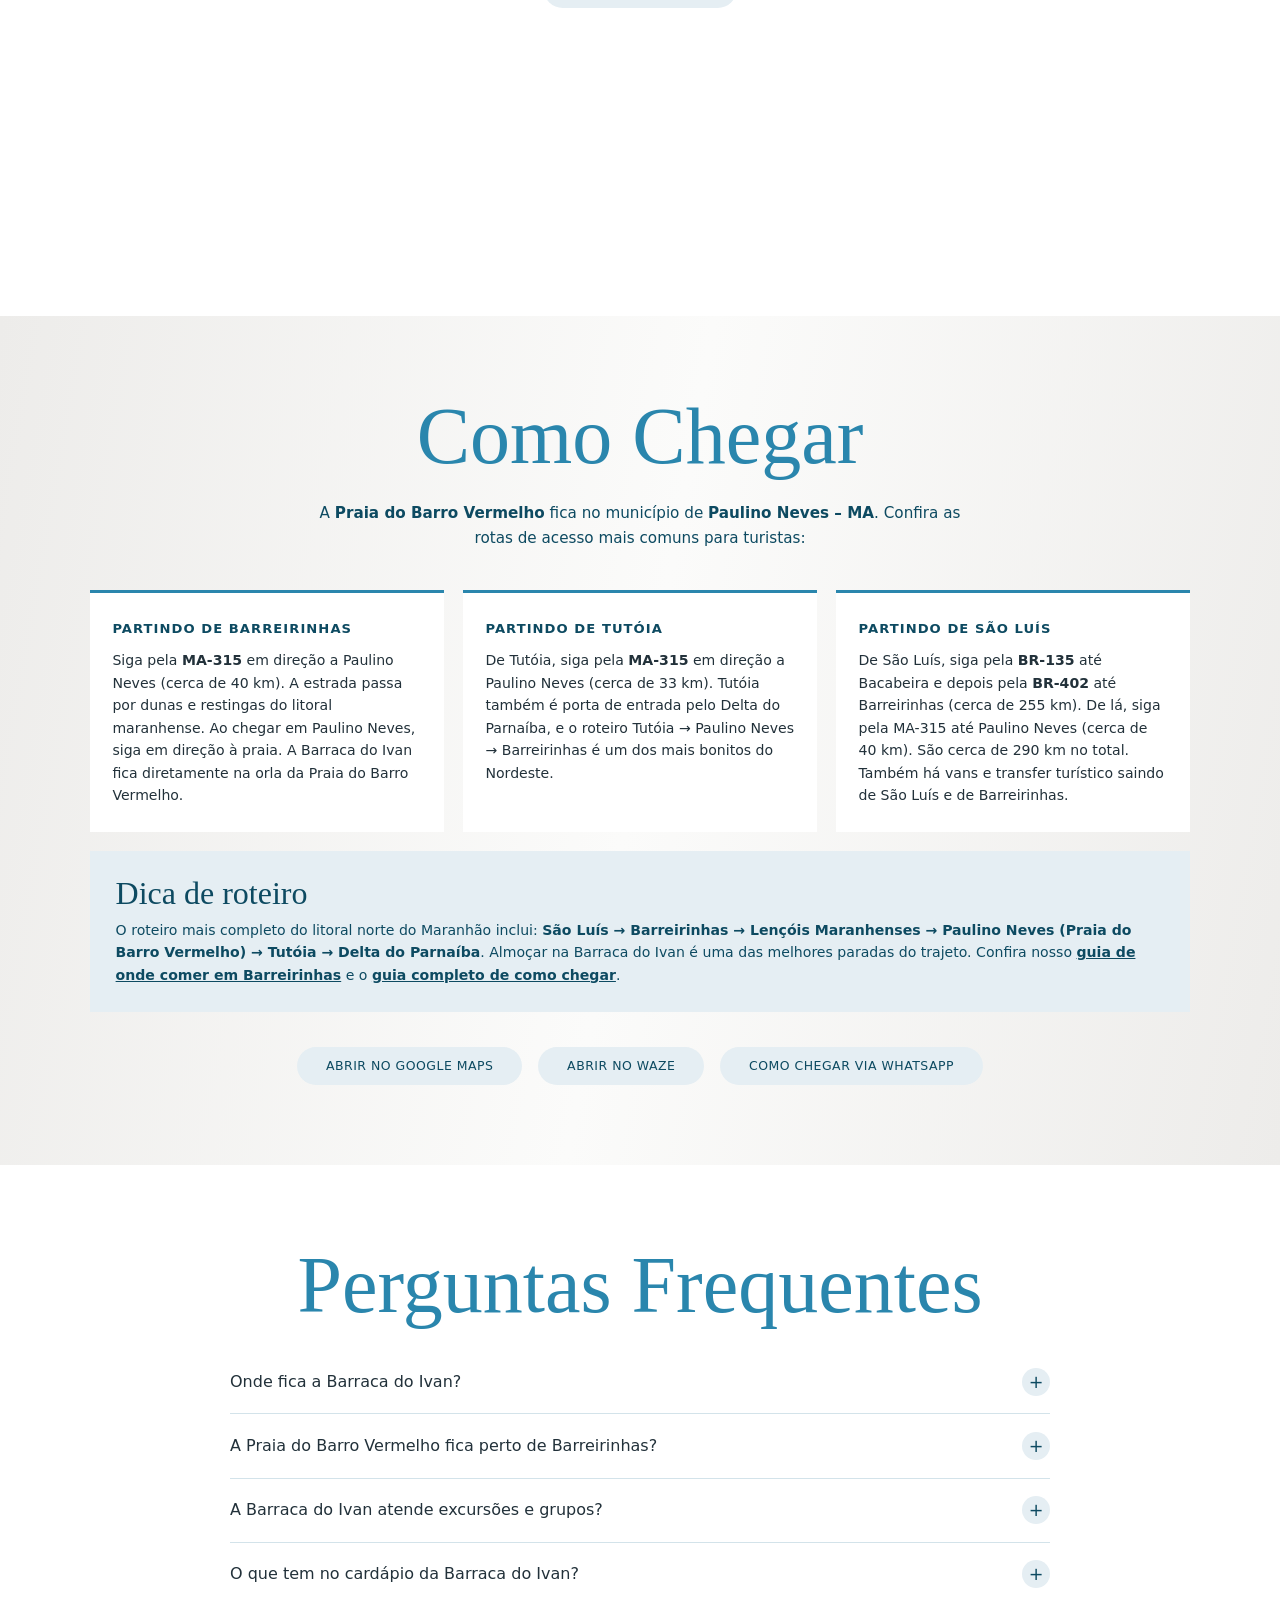
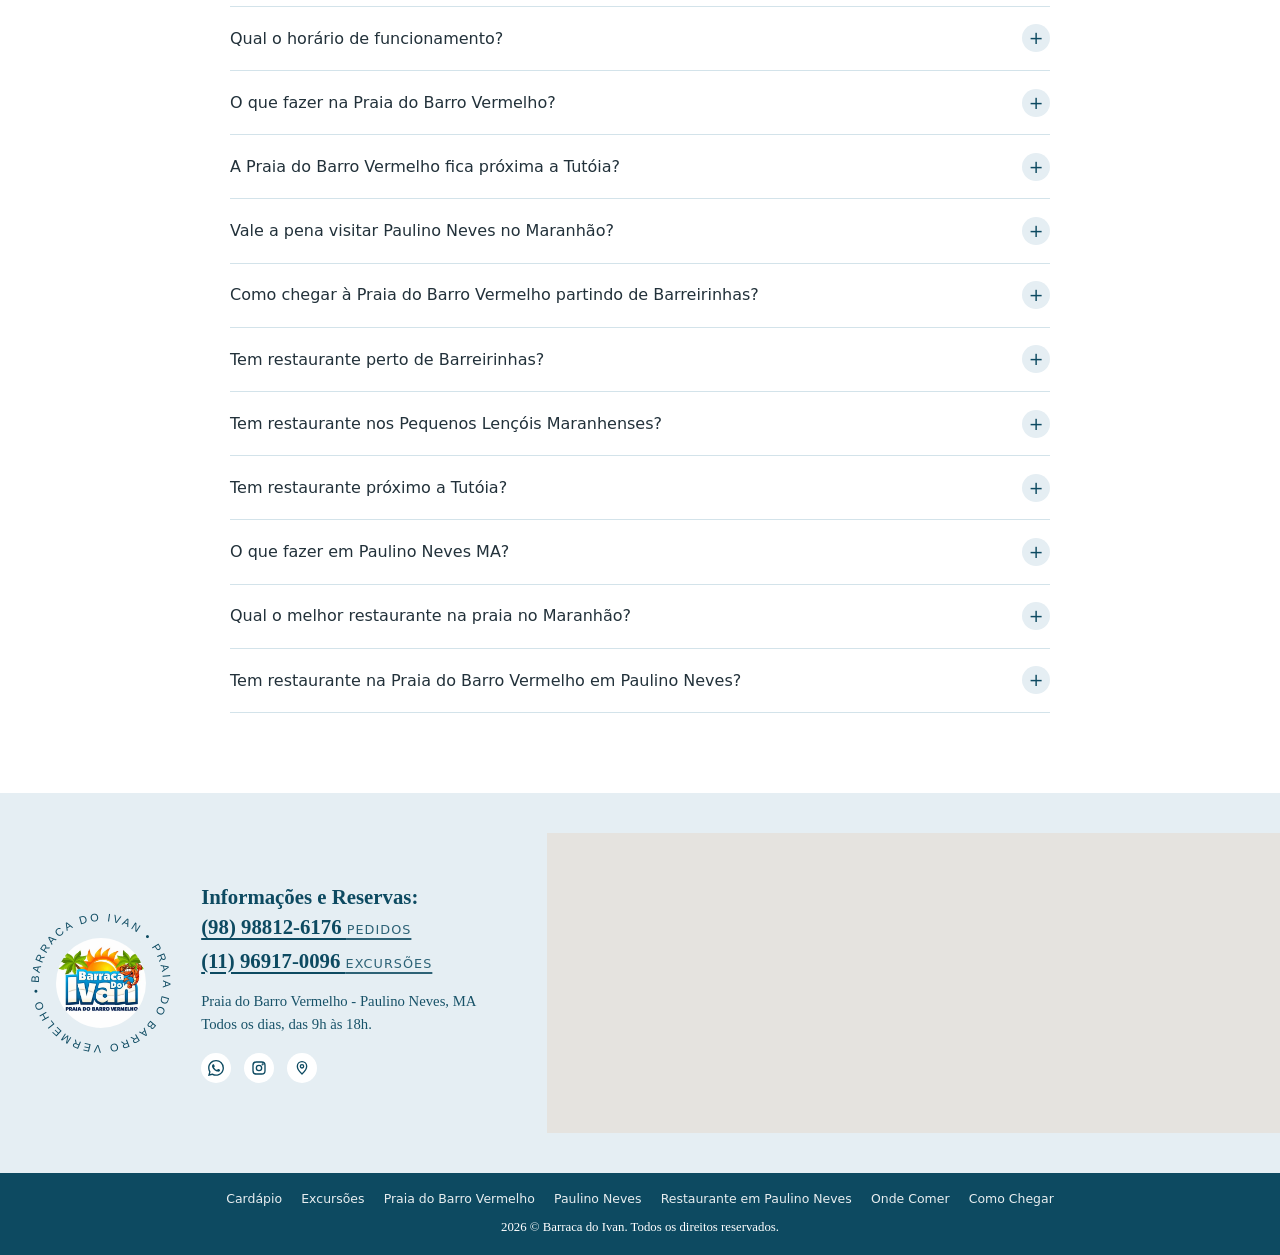
==== commit c6e4339e: "Favicon na raiz do site e versoes PNG para Google, Edge e iPhone O Edge e o Google procuram /favicon" ====
--- a/index.html
+++ b/index.html
@@ -50,9 +50,9 @@
 <!-- ══════════════════════════════════════════════
      FAVICON / LOGO — aparece no Google e navegador
 ══════════════════════════════════════════════ -->
-<link rel="icon" type="image/x-icon" href="Imagens/favicon.ico">
-<link rel="shortcut icon" href="Imagens/favicon.ico">
-<link rel="apple-touch-icon" href="Imagens/logo.jpeg">
+<link rel="icon" href="favicon.ico" sizes="48x48">
+<link rel="icon" type="image/png" sizes="192x192" href="favicon-192.png">
+<link rel="apple-touch-icon" href="apple-touch-icon.png">
 
 <!-- ══════════════════════════════════════════════
      MOBILE / PWA
